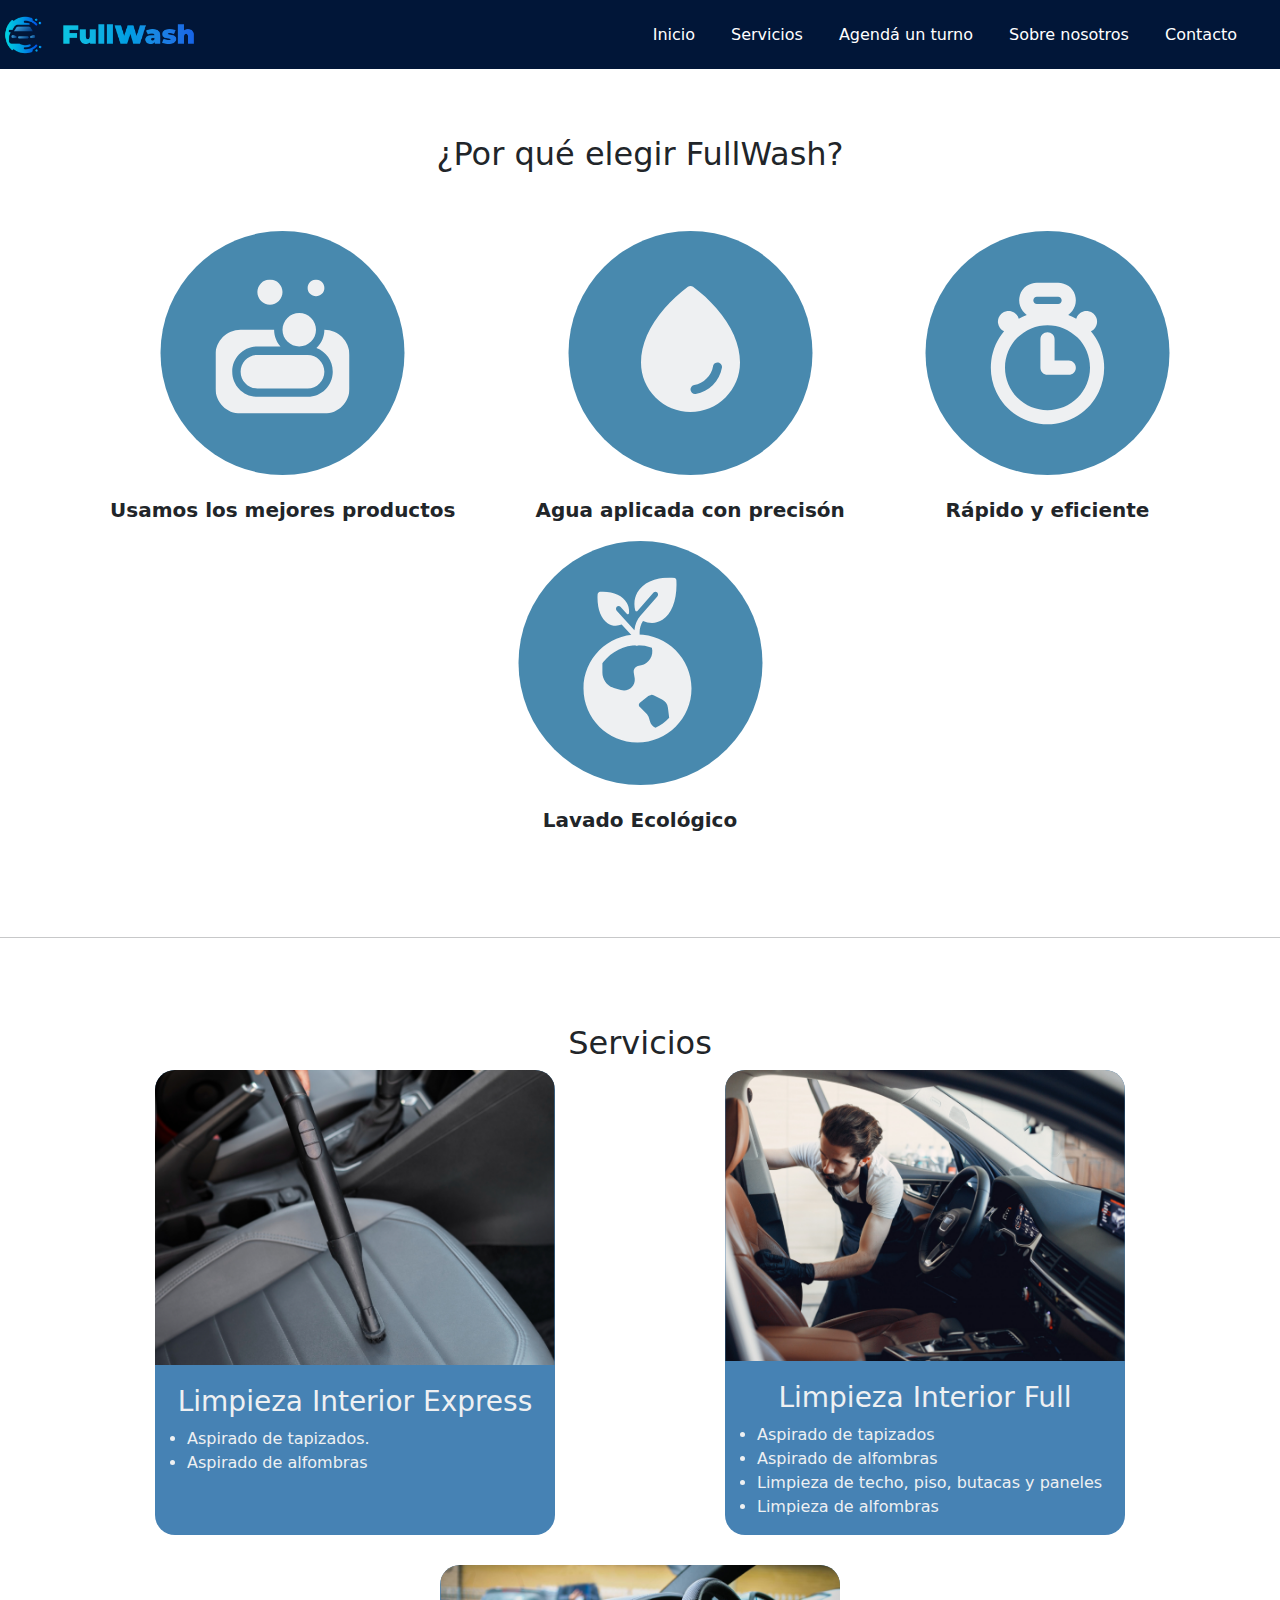
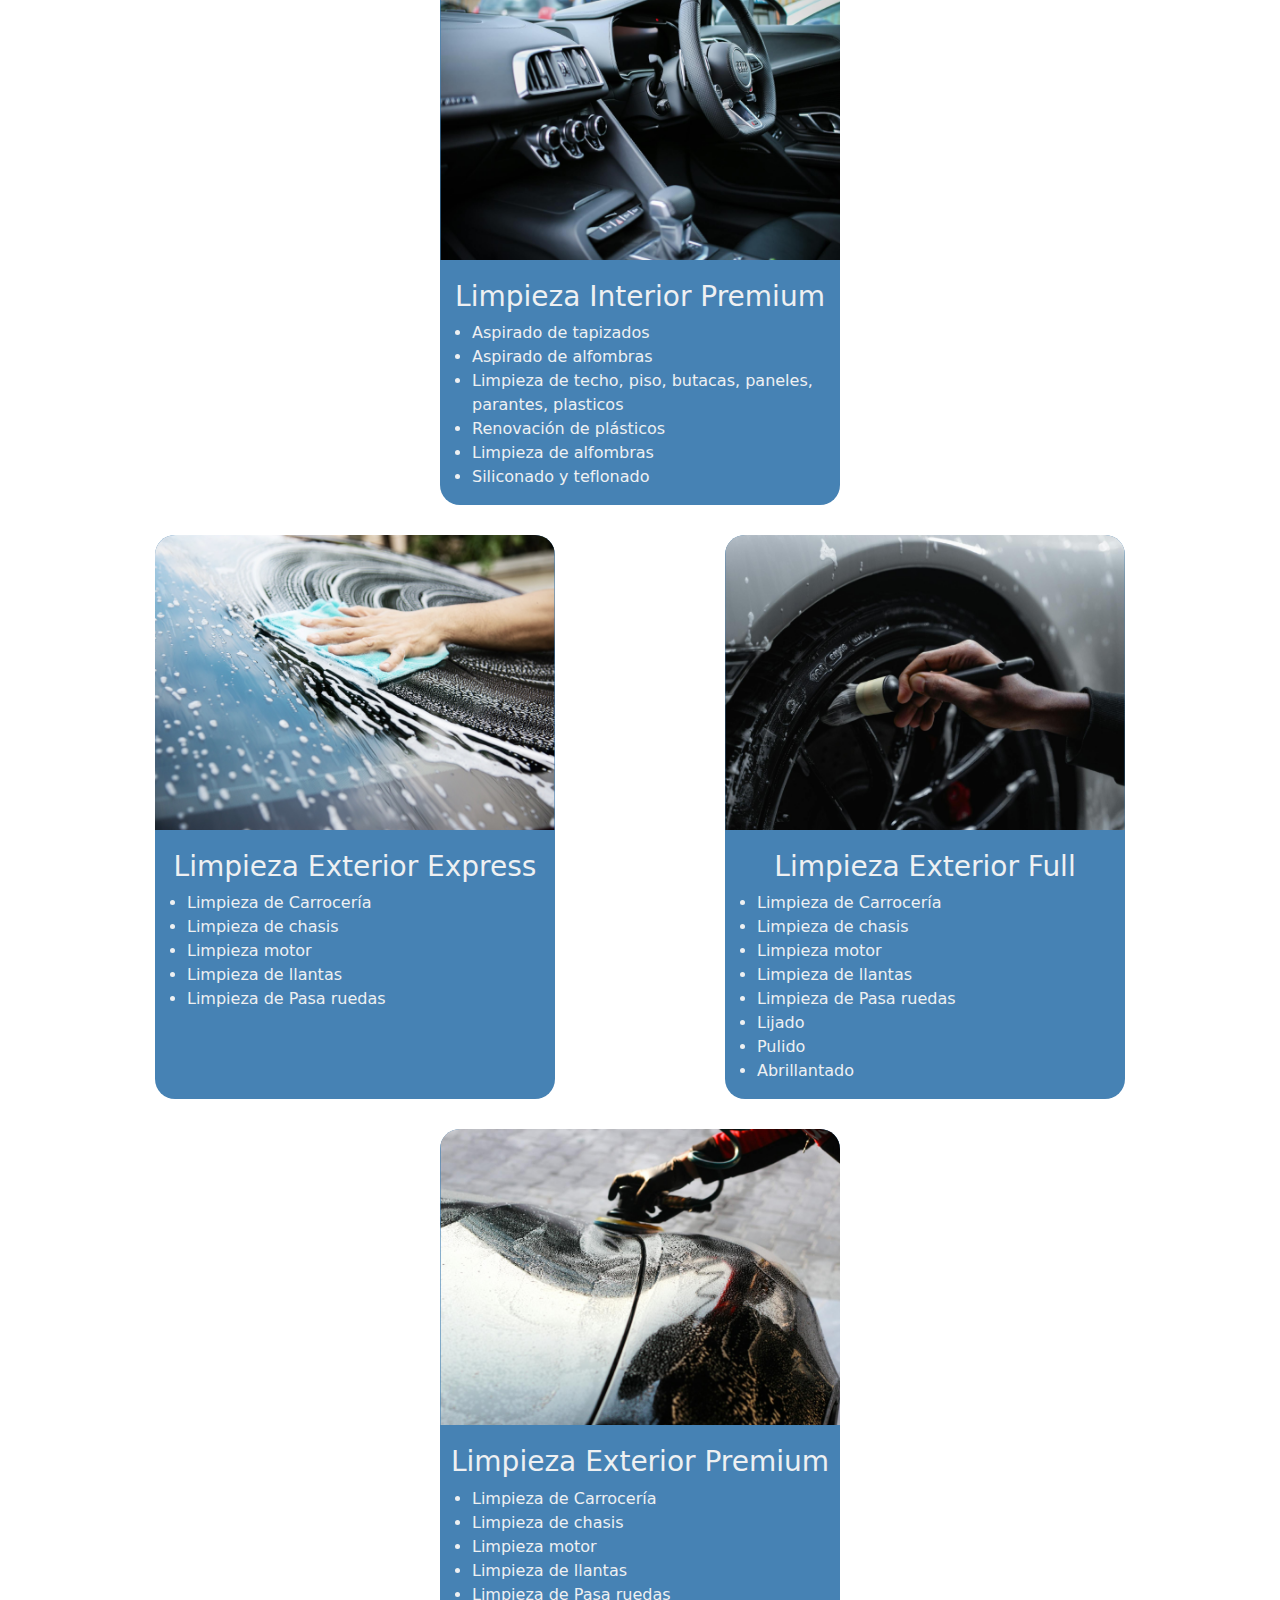
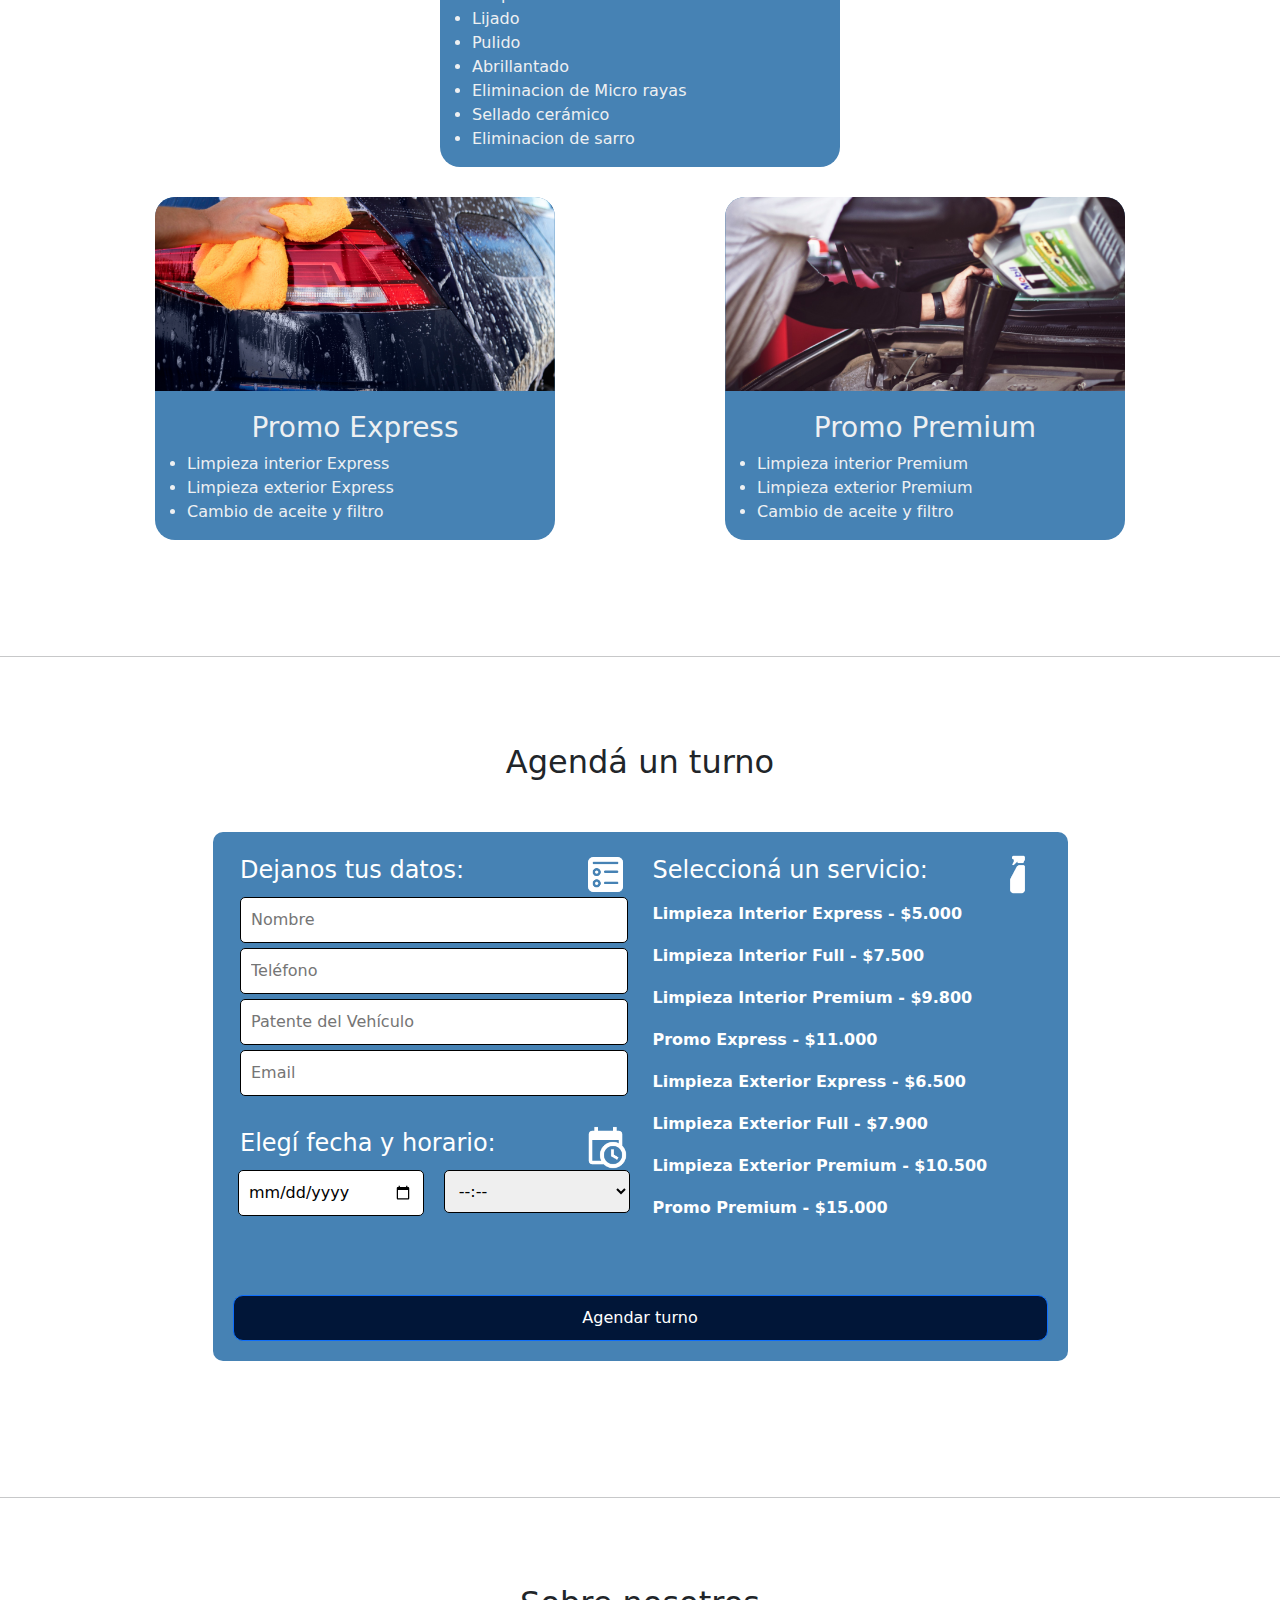
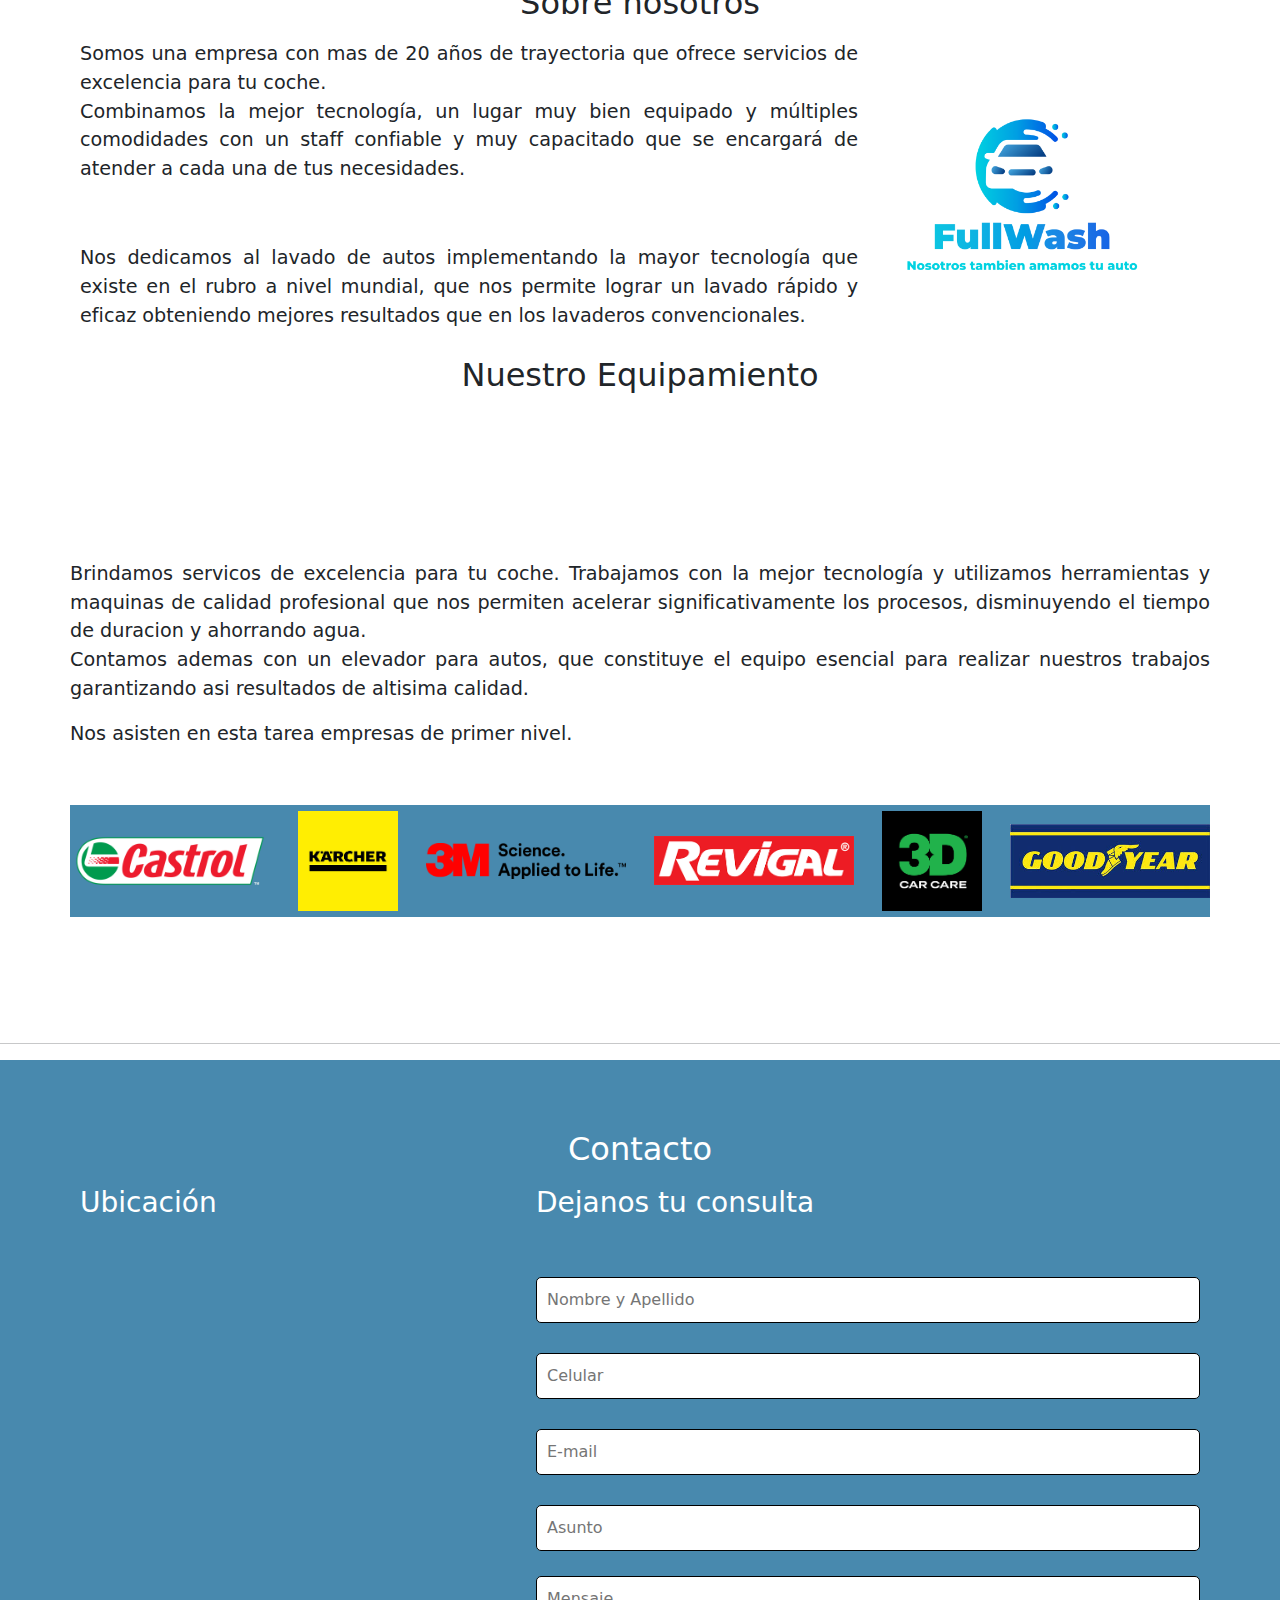
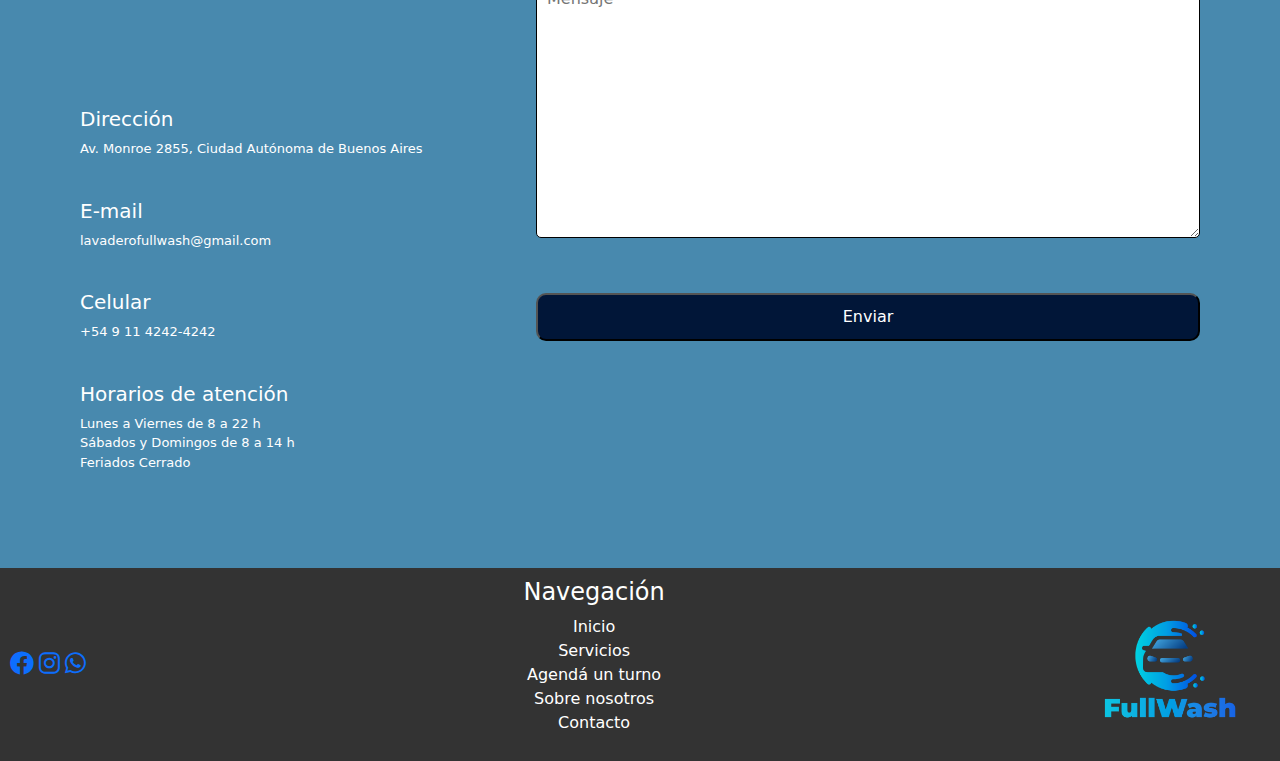
==== index.html @ c4abec9b "Agrego función para limpiar campos luego de enviar los formularios" ====
<!DOCTYPE html>
<html lang="es">

<head>
    <meta charset="UTF-8">
    <title>FullWash - Lavadero de Autos</title>
    <meta name="viewport" content="width=device-width, initial-scale=1.0">
    <link rel="shortcut icon" href="img/favicon.ico" type="image/x-icon">
    <link rel="preconnect" href="https://fonts.googleapis.com">
    <link rel="preconnect" href="https://fonts.gstatic.com" crossorigin>
    <link href="https://fonts.googleapis.com/css2?family=Inter:wght@100..900&display=swap" rel="stylesheet">
    <link rel="stylesheet" href="https://cdn.jsdelivr.net/npm/bootstrap@4.3.1/dist/css/bootstrap.min.css">
    <link rel="stylesheet" href="https://cdnjs.cloudflare.com/ajax/libs/font-awesome/6.0.0-beta3/css/all.min.css">
    <link rel="stylesheet" href="https://cdnjs.cloudflare.com/ajax/libs/animate.css/4.1.1/animate.min.css" />
    <link rel="stylesheet" href="css/styles.css">
    <link href="https://cdn.jsdelivr.net/npm/bootstrap@5.3.0-alpha1/dist/css/bootstrap.min.css" rel="stylesheet">
</head>

<body>
    <header id="header" class="header-desktop">
        <nav class="navbar navbar-expand-lg navbar-dark">

            <a class="navbar-brand  mr-auto" href="#inicio">
                <img class="header-logo" src="img/header-logo.png" alt="Header logo"></a>
            <button class="navbar-toggler" type="button" data-toggle="collapse" data-target="#navbarNav" aria-controls="navbarNav" aria-expanded="false" aria-label="Toggle navigation">
                <span class="navbar-toggler-icon"></span>
            </button>
            <div class="collapse navbar-collapse justify-content-end" id="navbarNav">
                <ul class="navbar-nav">
                    <li class="nav-item nav-link"><a href="#inicio">Inicio</a></li>
                    <li class="nav-item nav-link"><a href="#servicios">Servicios</a></li>
                    <li class="nav-item nav-link"><a href="#agenda">Agendá un turno</a></li>
                    <li class="nav-item nav-link"><a href="#sobrenosotros">Sobre nosotros</a></li>
                    <li class="nav-item nav-link"><a href="#contacto">Contacto</a></li>
                </ul>
            </div>
        </nav>
    </header>

    <main>
        <section id="inicio">
            <img class="pagina_inicio" src="img/carwash.png" alt="img">
        </section>

        <section id="porqueelegir">
            <h2>¿Por qué elegir FullWash?</h2>
            <div class="beneficios">
                <div class="item-beneficio">
                    <img src="img/jabon.svg" alt="Barra de jabón">
                    <p>Usamos los mejores productos</p>
                </div>
                <div class="item-beneficio">
                    <img src="img/gota.svg" alt="Gota de Agua">
                    <p>Agua aplicada con precisón</p>
                </div>
                <div class="item-beneficio">
                    <img src="img/cronometro.svg" alt="Cronómetro">
                    <p>Rápido y eficiente</p>
                </div>
                <div class="item-beneficio">
                    <img src="img/ecologico.svg" alt="Planeta con planta">
                    <p>Lavado Ecológico</p>
                </div>
            </div>
        </section>

        <hr>
        <section id="servicios">
            <h2>Servicios</h2>
            <div class="contenedor">
                <div class="servicio" onmouseover="mostrarCosto(this)" onmouseout="ocultarCosto(this)">
                    <img src="img/servicio1.png" alt="Aspiradora limpiando asiento de auto">
                    <h3>Limpieza Interior Express</h3>
                    <ul>
                        <li>Aspirado de tapizados.</li>
                        <li>Aspirado de alfombras</li>
                    </ul>
                    <p class="costo">$5.000</p>
                </div>
                <div class="servicio" onmouseover="mostrarCosto(this)" onmouseout="ocultarCosto(this)">
                    <img src="img/servicio2.png" alt="Hombre limpiando asiento de auto a mano">
                    <h3>Limpieza Interior Full</h3>
                    <ul>
                        <li>Aspirado de tapizados</li>
                        <li>Aspirado de alfombras</li>
                        <li>Limpieza de techo, piso, butacas y paneles</li>
                        <li>Limpieza de alfombras</li>
                    </ul>
                    <p class="costo">$7.500</p>
                </div>
                <div class="servicio" onmouseover="mostrarCosto(this)" onmouseout="ocultarCosto(this)">
                    <img src="img/servicio3.png" alt="Consola de auto limpia">
                    <h3>Limpieza Interior Premium</h3>
                    <ul>
                        <li>Aspirado de tapizados</li>
                        <li>Aspirado de alfombras</li>
                        <li>Limpieza de techo, piso, butacas, paneles, parantes, plasticos</li>
                        <li>Renovación de plásticos</li>
                        <li>Limpieza de alfombras</li>
                        <li>Siliconado y teflonado</li>
                    </ul>
                    <p class="costo">$9.800</p>
                </div>
            </div>

            <div class="contenedor">
                <div class="servicio" onmouseover="mostrarCosto(this)" onmouseout="ocultarCosto(this)">
                    <img src="img/servicio4.png" alt="Mano pasando paño con jabón sobre parabrisas de auto">
                    <h3>Limpieza Exterior Express</h3>
                    <ul>
                        <li>Limpieza de Carrocería</li>
                        <li>Limpieza de chasis</li>
                        <li>Limpieza motor</li>
                        <li>Limpieza de llantas</li>
                        <li>Limpieza de Pasa ruedas</li>
                    </ul>
                    <p class="costo">$6.500</p>
                </div>
                <div class="servicio" onmouseover="mostrarCosto(this)" onmouseout="ocultarCosto(this)">
                    <img src="img/servicio5.png" alt="Cepillo limpiando llantas">
                    <h3>Limpieza Exterior Full</h3>
                    <ul>
                        <li>Limpieza de Carrocería</li>
                        <li>Limpieza de chasis</li>
                        <li>Limpieza motor</li>
                        <li>Limpieza de llantas</li>
                        <li>Limpieza de Pasa ruedas</li>
                        <li>Lijado</li>
                        <li>Pulido</li>
                        <li>Abrillantado</li>
                    </ul>
                    <p class="costo">$7.900</p>
                </div>
                <div class="servicio" onmouseover="mostrarCosto(this)" onmouseout="ocultarCosto(this)">
                    <img src="img/servicio6.png" alt="Máquina lustrando superficie de auto">
                    <h3>Limpieza Exterior Premium</h3>
                    <ul>
                        <li>Limpieza de Carrocería</li>
                        <li>Limpieza de chasis</li>
                        <li>Limpieza motor</li>
                        <li>Limpieza de llantas</li>
                        <li>Limpieza de Pasa ruedas</li>
                        <li>Lijado</li>
                        <li>Pulido</li>
                        <li>Abrillantado</li>
                        <li>Eliminacion de Micro rayas</li>
                        <li>Sellado cerámico</li>
                        <li>Eliminacion de sarro</li>
                    </ul>
                    <p class="costo">$10.500</p>
                </div>
            </div>

            <div class="contenedor">
                <div class="servicio" onmouseover="mostrarCosto(this)" onmouseout="ocultarCosto(this)">
                    <img src="img/promo1.png" alt="Mano quitando jabón de auto con paño">
                    <h3>Promo Express</h3>
                    <ul>
                        <li>Limpieza interior Express</li>
                        <li>Limpieza exterior Express</li>
                        <li>Cambio de aceite y filtro</li>
                    </ul>
                    <p class="costo">$11.000</p>
                </div>
                <div class="servicio" onmouseover="mostrarCosto(this)" onmouseout="ocultarCosto(this)">
                    <img src="img/promo2.png" alt="Persona haciendo cambio de aceite">
                    <h3>Promo Premium</h3>
                    <ul>
                        <li>Limpieza interior Premium</li>
                        <li>Limpieza exterior Premium</li>
                        <li>Cambio de aceite y filtro</li>
                    </ul>
                    <p class="costo">$15.000</p>
                </div>
            </div>

            <script>
                function mostrarCosto(elemento) {
                    elemento.getElementsByClassName("costo")[0].style.display = "block";
                }

                function ocultarCosto(elemento) {
                    elemento.getElementsByClassName("costo")[0].style.display = "none";
                }
            </script>
        </section>
        <hr>
        <section id="agenda">
            <h2>Agendá un turno</h2>
            <div class="agenda">
                <div class="contenedorAgenda">
                    <div class="div-izquierdo">
                        <div class="agenda-subcontainer">
                            <h4 class="agenda-titulo">Dejanos tus datos:</h4>
                            <img class="agenda-imagen" src="img/personal-information.png" alt="">
                        </div>
                        <form id="formulario" action="#">
                            <div class="campo">
                                <input type="text" id="nombre" name="nombre" placeholder="Nombre" required>
                            </div>
                            <div class="error" id="error-nombre"></div>
                            <div class="campo">
                                <input type="number" id="telefono" name="telefono" placeholder="Teléfono" required></input>
                            </div>
                            <div class="error" id="error-telefono"></div>
                            <div class="campo">
                                <input type="text" id="patente" name="patente" placeholder="Patente del Vehículo" required>
                            </div>
                            <div class="error" id="error-patente"></div>
                            <div class="campo">
                                <input type="email" id="email" name="email" placeholder="Email" required>
                            </div>
                            <div class="error" id="error-email"></div>
                            <br>

                            <div class="agenda-subcontainer">
                                <h4 class="agenda.titulo">Elegí fecha y horario:</h4>
                                <img class="agenda-imagen" src="img/time-and-calendar.png" alt="">
                            </div>
                            <div class="row justify-content-around">
                                <div class="col-6">
                                    <div class="campo">
                                        <input type="date" id="fecha" required>
                                    </div>
                                </div>
                                <div class="col-6">
                                    <div class="campo">
                                        <select type="time" id="hora" required>
                                            <option selected="" disabled>--:--</option>
                                            <option value="hora">09:00</option>
                                            <option value="hora">09:30</option>
                                            <option value="hora">10:00</option>
                                            <option value="hora">10:30</option>
                                            <option value="hora">11:00</option>
                                            <option value="hora">11:30</option>
                                            <option value="hora">12:00</option>
                                            <option value="hora">12:30</option>
                                            <option value="hora">13:00</option>
                                            <option value="hora">13:30</option>
                                            <option value="hora">14:00</option>
                                            <option value="hora">14:30</option>
                                            <option value="hora">15:00</option>
                                            <option value="hora">15:30</option>
                                            <option value="hora">16:00</option>
                                            <option value="hora">16:30</option>
                                            <option value="hora">17:00</option>
                                            <option value="hora">17:30</option>
                                            <option value="hora">18:00</option>
                                            <option value="hora">18:30</option>
                                        </select>
                                    </div>
                                </div>
                                <div class="error" id="error-fecha-hora"></div>
                            </div>
                        </form>
                    </div>
                    <div class="div-derecho">
                        <div class="agenda-subcontainer">
                            <h4 class="agenda-titulo">Seleccioná un servicio:</h4>
                            <img class="agenda-imagen" src="img/services.png" alt="">
                        </div>
                        <div class="row justify-content-around">
                            <input type="radio" id="option1" name="option" value="option1">
                            <label for="option1">Limpieza Interior Express - $5.000</label>

                            <input type="radio" id="option2" name="option" value="option2">
                            <label for="option2">Limpieza Interior Full - $7.500</label>

                            <input type="radio" id="option3" name="option" value="option3">
                            <label for="option3">Limpieza Interior Premium - $9.800</label>

                            <input type="radio" id="option4" name="option" value="option4">
                            <label for="option4">Promo Express - $11.000</label>

                            <input type="radio" id="option5" name="option" value="option5">
                            <label for="option5">Limpieza Exterior Express - $6.500</label>

                            <input type="radio" id="option6" name="option" value="option6">
                            <label for="option6">Limpieza Exterior Full - $7.900</label>

                            <input type="radio" id="option7" name="option" value="option7">
                            <label for="option7">Limpieza Exterior Premium - $10.500</label>

                            <input type="radio" id="option8" name="option" value="option8">
                            <label for="option8">Promo Premium - $15.000</label>
                        </div>
                        <div class="error" id="error-servicioElegido"></div>
                    </div>
                    <div class="div-abajo">
                        <div class="d-grid gap-2">
                            <br>
                            <button class="btn btn-primary" id="btn-agendar" type="button" onclick="agendarTurno()">Agendar turno</button>
                        </div>
                    </div>
                </div>
            </div>
        </section>

        <hr>
        <section id="sobrenosotros">
            <h2>Sobre nosotros</h2>
            <div id="nosotros">
                <div id="nosotros1">
                    <P> Somos una empresa con mas de 20 años de trayectoria que ofrece servicios de excelencia para tu
                        coche. <br> Combinamos la mejor tecnología, un lugar muy bien equipado y múltiples comodidades
                        con un staff confiable y muy capacitado que se encargará de atender a cada una de tus
                        necesidades.</p>
                    <br>
                    <p> Nos dedicamos al lavado de autos implementando la mayor tecnología que existe en el rubro a
                        nivel mundial, que nos permite lograr un lavado rápido y eficaz obteniendo mejores resultados
                        que en los lavaderos convencionales. </P>
                </div>
                <div id="nosotros2">
                    <img src="img/logo.png" alt="Logo FullWash">
                </div>

            </div>

            <h2>Nuestro Equipamiento</h2>
            <div id="video">
                <video id="videovivo" src="img/Video Comprimido.mp4" autoplay loop muted>Your
                    browser does not support the video tag </video>
            </div>
            <div id="equipo">
                <P> Brindamos servicos de excelencia para tu coche. Trabajamos con la mejor tecnología y utilizamos
                    herramientas y maquinas de calidad profesional que nos permiten acelerar significativamente los
                    procesos, disminuyendo el tiempo de duracion y ahorrando agua. <br> Contamos ademas con un elevador
                    para autos, que constituye el equipo esencial para realizar nuestros trabajos garantizando asi
                    resultados de altisima calidad. </p>
                <p> Nos asisten en esta tarea empresas de primer nivel. </P>

                <div id="empresas-amigas">
                    <img src="img/CASTROL.png" alt="Castrol Logo" width="200px"
                        class="animate__animated animate__swing">
                    <img src="img/KARCHER.png" alt="Karcher Logo" width="100px"
                        class="animate__animated animate__swing">
                    <img src="img/3M.png" alt="3M Logo" width="200px" class="animate__animated animate__swing">
                    <img src="img/REVIGAL.png" alt="Revigal Logo" width="200px"
                        class="animate__animated animate__swing">
                    <img src="img/3D.png" alt="3D Logo" width="100px" class="animate__animated animate__swing">
                    <img src="img/GOODYEAR.jpg" alt="GoodYear Logo" width="200px"
                        class="animate__animated animate__swing">
                </div>
            </div>
        </section>

        <hr>
        <section id="contacto">
            <h2 id="contacto">Contacto</h2>
            <div class="containercontacto">
                <div class="left-box">
                    <h3>Ubicación</h3>
                    <div class="map-container">
                        <iframe id="mapa"
                            src="https://www.google.com/maps/embed?pb=!1m18!1m12!1m3!1d3285.7211909778316!2d-58.4640647!3d-34.560614!2m3!1f0!2f0!3f0!3m2!1i1024!2i768!4f13.1!3m3!1m2!1s0x95bcb68011dcc901%3A0xd0c70cb115ac6c6c!2sAv.%20Monroe%202855%2C%20C1428BLU%20Cdad.%20Aut%C3%B3noma%20de%20Buenos%20Aires!5e0!3m2!1ses!2sar!4v1714278013729!5m2!1ses!2sar"
                            width="600" height="450" style="border:20px;" allowfullscreen="" loading="lazy"
                            referrerpolicy="no-referrer-when-downgrade">
                        </iframe>
        
                        <h5>Dirección</h5>
                        <p>Av. Monroe 2855, Ciudad Autónoma de Buenos Aires</p>
                        <br>
                        <h5>E-mail</h5>
                        <p>lavaderofullwash@gmail.com</p>
                        <br>
                        <h5>Celular</h5>
                        <p>+54 9 11 4242-4242</p>
                        <br>
                        <h5>Horarios de atención</h5>
                        <p>Lunes a Viernes de 8 a 22 h <br> Sábados y Domingos de 8 a 14 h <br>Feriados Cerrado</p>
        
                    </div>
                </div>
        
                <div class="right-box">
                    <h3>Dejanos tu consulta</h3>
                    <br>
                    <form action="#" class="formcontacto" id="formcontacto" method="get" novalidate>
                        <div class="formcontrol">
                            <label for="nombreyapellido"></label>
                            <input type="text" name="nombreyapellido" id="nombreyapellido" required placeholder="Nombre y Apellido" size="65">
                        </div>
                        <div class="error" id="error-nombreyapellido"></div>

                        <div class="formcontrol">
                            <label for="celular"></label>
                            <input type="text" name="celular" id="celular" required placeholder="Celular" size="65">
                        </div>
                        <div class="error" id="error-celular"></div>

                        <div class="formcontrol">
                            <label for="email"></label>
                            <input type="email" name="email" id="mail" required placeholder="E-mail" size="65">
                        </div>
                        <div class="error" id="error-mail"></div>

                        <div class="formcontrol">
                            <label for="asunto"></label>
                            <input type="text" name="asunto" id="asunto" required placeholder="Asunto" size="65">
                        </div>
                        <!--
                                <div class="error" id="error-asunto"></div>
                                -->
                                <div class="formcontrol">
                                    <label for="mensaje"></label>
                                    <textarea name="mensaje" id="mensaje" required placeholder="Mensaje" cols="68"
                                        rows="10"></textarea>
                                </div>
                                
                        <br><br>
                        <button id="btn-consultar" type="button" onclick="consultar()">Enviar</button>
                    </form>
                </div>
            </div>
        </section>

        <footer>
            <span>
                <div>
                    <a href="https://www.facebook.com/" target="_blank"><i class="fa-brands fa-facebook fa-xl"></i></a>
                    <a href="https://www.instagram.com/" target="_blank"><i class="fa-brands fa-instagram fa-xl"></i></a>
                    <a href="https://api.whatsapp.com/send?phone=541123932492" target="_blank"><i class="fa-brands fa-whatsapp fa-xl"></i></a>
                </div>
            </span>

            <span>
                <ul>
                    <h4>Navegación</h4>
                    <li class="nav-item nav-link"><a href="#inicio">Inicio</a></li>
                    <li class="nav-item nav-link"><a href="#servicios">Servicios</a></li>
                    <li class="nav-item nav-link"><a href="#agenda">Agendá un turno</a></li>
                    <li class="nav-item nav-link"><a href="#sobrenosotros">Sobre nosotros</a></li>
                    <li class="nav-item nav-link"><a href="#contacto">Contacto</a></li>
                </ul>
            </span>
            <span>
                <img src="img/footer-logo.png" alt="Footer logo">
            </span>

        </footer>
        <script src="https://code.jquery.com/jquery-3.5.1.slim.min.js"></script>
        <script src="https://cdn.jsdelivr.net/npm/@popperjs/core@2.5.4/dist/umd/popper.min.js"></script>
        <script src="https://stackpath.bootstrapcdn.com/bootstrap/4.5.2/js/bootstrap.min.js"></script>
    </main>
</body>
    <script src="js/agendaValidations.js"></script>
    <script src="https://cdn.jsdelivr.net/npm/sweetalert2@10"></script>
    <script src="js/contactoValidations.js"></script>
    <script src="https://cdn.jsdelivr.net/npm/sweetalert2@10"></script>
</html>
---- css/styles.css ----
@import url('https://fonts.googleapis.com/css2?family=Inter:wght@100..900&display=swap');

body {
    font-family: "Inter";
    margin: 0;
    padding: 0;
}

main {
    padding-top: 40px;
}

section {
    padding: 70px;
}

.pagina_inicio {
    width: 100%;
}

#inicio {
    padding: 0;
}

h2 {
    text-align: center;
    color: #333;
    font-size: 40px;
    font-weight: bolder;
    margin: 30px;
}


/* Header y nav-bar */
#header {
    background-color: #011638;
    padding-right: 15px;
    position: fixed;
    width: 100%;
    top: 0;
    left: 0;
    z-index: 1000;
}

.header-logo {
    width: 200px;
    float: left;
}

nav {
    display: flex;
    flex-direction: row;
    align-items: center;
    text-align: right;
    justify-content: space-between;
}

nav ul {
    list-style-type: none;
    margin: 0;
    padding: 0;
}

nav ul li {
    display: inline;
    margin-right: 20px;
}

nav ul li a,
span ul li a {
    color: #fff;
    text-decoration: none;
}

nav ul li a:hover,
span ul li a:hover {
    color: #4682b4;
    text-decoration: none;
}

nav-item nav-link {
    line-height: 0.5;
}

/* Footer */
footer {
    background-color: #333;
    color: #fff;
    padding: 10px;
    position: relative;
    display: flex;
    text-align: center;
    justify-content: space-between;
    align-items: center;
}

footer span {
    /* display: flex;  */
    align-items: center;
    display: inline-block;
}

footer img {
    width: 200px;
    height: auto;
}

/* Inicio */
#porqueelegir {
    display: flex;
    flex-direction: column;
}

.beneficios {
    display: flex;
    justify-content: space-around;
    flex-wrap: wrap;
    margin-top: 50px;
}

.item-beneficio {
    text-align: center;
    font-size: 20px;
    font-weight: 600;
}

.item-beneficio p {
    margin-top: 20px;
}

/* Servicios */
.contenedor {
    display: flex;
    justify-content: space-around;
    flex-wrap: wrap;
}

.servicio {
    position: relative;
    width: 400px;
    margin-bottom: 30px;
    background-color: #4682b4;
    border-radius: 20px;
    text-align: center;
}

.servicio img {
    width: 100%;
    border-top-left-radius: 20px;
    border-top-right-radius: 20px;
}

.servicio h3 {
    color: #EEF0F2;
    margin-top: 20px;
}

.servicio ul,
.serviciopromo ul {
    text-align: left;
    color: #EEF0F2;
}

.servicio:hover,
.serviciopromo:hover {
    background-color: #5f9ea0;
}

.costo {
    display: none;
    position: absolute;
    /*Si ponemos relative se alarga el div*/
    bottom: 5px;
    left: 50%;
    transform: translateX(-50%);
    background-color: #4682b4;
    color: #EEF0F2;
    padding: 1px 15px;
    border-radius: 5px;
}

/*--------------------------------------------------------------*/
/* Sobre Nosotros */
/* Estilos de títulos del section */

#sobrenosotros h1 {
    text-align: center;
    margin: 30px;
    font-size: 40 px;
    font-weight: bolder;
}

#sobrenosotros p {
    font-size: larger;
    text-align: justify;
}

#nosotros {
    display: inline-flex;
    flex-direction: row;
    justify-content: space-around;

}

#nosotros1 {
    width: 70%;
    text-align: justify;

}

#nosotros1 p {
    width: 100%;
    padding: 10px;
}


#nosotros2 {
    width: 30%;
    align-content: center;
}

#nosotros2 img {
    width: 90%;
    padding: 20px;

}

#video {
    text-align: center;

}

#videovivo {
    border-radius: 20px;
    width: 50%;
}

#empresas-amigas {
    margin: 40px 0px;
    display: inline-flex;
    justify-content: space-between;
    background-color: #4889AE;
    align-items: center;
    width: 100%;
    flex-wrap: wrap;
}

#empresas-amigas img:hover {
    animation: animate__swing;
    cursor: grabbing;

}
/* CONTACTO*/
/*Fondo de pagina contacto */
#contacto {
    background-color: #4889ae;
    color: #fff;
}

/*titulo de pagina */
#contacto h1 {
    text-align: center;
    width: 100%;
    padding: 10px;
    color: #fff;
    font-weight: bolder;
}

/*Contenedor del mapa */
.map-container {
    width: 100%;
    text-align: left;
    align-content: left;
    margin-top: 30px;
}

.map-container h3 {
    margin-top: 40px;
}

/*Contenido de data debajo del mapa */
.map-container p {
    font-size: small;
    width: 100%;
    color: white;
    text-align: left;
    align-content: left;
}

#mapa {
    border-radius: 20px;
    width: 100%;
    padding: 10px;
    text-align: left;
    align-content: left;
}

#form-consulta {
    width: 100%;
    border-radius: 20px;
    color: black;
    text-align: left;
    align-content: left;
}

/*Caja contenedora de las 2 cajitas de mapa + formulario de contacto */
.containercontacto {
    display: inline-flex;
    width: 100%;
    justify-content: space-between;
    flex-direction: row;
    color: white;
    text-align: left;
    align-content: left;
}

/*Caja contenedora de mapa y demas datos */
.left-box {
    text-align: left;
    width: 40%;
    padding: 10px;
    color: white;
    align-content: left;
    display: inline-block;
}

/*Caja contenedora de formulario de contacto */
.right-box {
    color: white;
    width: 60%;
    padding: 10px;
    border-radius: 20px;
    text-align: left;
    align-content: left;
}

/*Boton de enviar */
.right-box button,
.agenda button {
    width: 100%;
    border-radius: 10px;
    background-color: #011638;
    color: #fff;
    align-content: center;
    padding: 10px;
}

/*Animacion del boton enviar */
.right-box button:hover,
.agenda button:hover {
    background-color: #085582;
    animation: 0.5s infinite Enviar;
    border-radius: 20px;
    align-content: center;
}

@keyframes Enviar {
    0% {
        transform: scalex(1.0);
    }

    50% {
        transform: scalex(1.15);
    }

    100% {
        transform: scalex(1.0);
    }
}

/* Agenda */
.agenda {
    width: 75%;
    margin: 50px auto;
    background-color: #4682b4;
    border-radius: 10px;
    color: white;
    display: flex;
    flex-wrap: wrap;
    justify-content: space-between;
}

.agenda-subcontainer {
    display: flex;
    justify-content: space-between;
    align-items: center;
}

.agenda-titulo {
    margin-right: 10px;
    text-align: center;
}

.agenda-imagen {
    max-width: 100px;
    height: auto;
    width: 45px;
    margin-left: auto;
}

#agenda h1 {
    text-align: center;
    width: 100%;
    /* padding: 10px; */
    font-weight: bolder;
    /* margin: 30px; */
    font-size: 40 px;
}

#agenda h4 {
    text-align: center;
}

.contenedorAgenda {
    display: flex;
    flex-wrap: wrap;
    justify-content: center;
    gap: 5px;
}

.div-izquierdo,
.div-derecho {
    width: calc(50% - 10px);
    padding: 10px;
    box-sizing: border-box;
}

.div-abajo {
    width: 100%;
}

.contenedorAgenda,
.div-izquierdo,
.div-derecho,
.div-abajo {
    padding: 10px;
    box-sizing: border-box;
}

.error {
    color: #FFFFFF;
    margin-bottom: 5px;
    font-size: small;
    font-weight: 200;
}

.row {
    display: flex;
    flex-wrap: wrap;
}

.row .col-6 {
    width: calc(50% - 10px);
    padding: 0 5px;
    box-sizing: border-box;
}
/* Inputs de servicios de la section agenda un turno */
input[type="radio"] {
    display: none;
}

label {
    display: block;
    cursor:pointer;
    color: #fff;
    padding: 5px;
    font-size: medium;
}

input[type="radio"]:checked + label,
input[type="radio"]:hover + label {
    color: white;
    background-color: #5f9ea0;
    border-radius: 5px;
}

/*Formularios*/
.formulario {
    width: 50%;
    margin: 50px auto;
    padding: 20px;
    background-color: #4682b4;
    border-radius: 10px;
}

.input-group {
    margin-bottom: 20px;
    display: flex;
    align-items: center;
}

.input-group label {
    flex: 1;
    text-align: left;
}

.input-wrapper {
    flex: 1;
    display: flex;
    justify-content: center;
}

.input-wrapper select {
    width: 100%;
}

label {
    display: block;
    font-weight: bold;
}

input[type="text"],
input[type="number"],
input[type="email"],
input[type="date"],
textarea,
select {
    width: 100%;
    padding: 10px;
    border: 1px solid;
    border-radius: 5px;
}

/* Media queries */
@media screen and (min-width: 991px) and (max-width: 100%) {
    /* Aquí van los estilos específicos para PC de escritorio */
    .header-mobile {
        display: none;
    }
}

@media screen and (min-width: 768px) and (max-width: 991px) {
    /* Aquí van los estilos específicos para tablets */
    .header-mobile {
        display: none;
    }

    .header-logo {
        float: left;
        min-width: 35%;
        height: 100%;
    }

    /* Títulos de secciones en h2 */
    h2 {
        font-size: 30px !important;
        font-weight: bolder;
    }

    .beneficios {
        row-gap: 1em;
    }

    .item-beneficio {
        text-align: center;
        font-size: 20px;
        font-weight: 600;
        width: 310px;
    }

    .item-beneficio img {
        width: 150px;
    }

    #nosotros {
        flex-direction:column;
    }

    #nosotros1 {
        width: 100%;
    }

    #nosotros2 {
        width: 100%;  
        text-align: center; 
        margin-bottom: 15px;    
    }

    #nosotros2 img{
        width: 30%
    }

    /* Agenda */
    .contenedorAgenda {
        flex-direction: column;
        align-items: center;
    }

    .div-izquierdo,
    .div-derecho {
        width: 100%;
    }
}

@media screen and (max-width: 768px) {
    /* Aquí van los estilos específicos para dispositivos móviles */

    .header-logo {
        max-width: 50%;
        float: left;
    }

    /* Títulos de secciones en h2 */
    h2 {
        font-size: 30px !important;
        font-weight: bolder;
    }

    /* Beneficios */
    .beneficios {
        row-gap: 1em;
    }

    .item-beneficio {
        text-align: center;
        font-size: 20px;
        font-weight: 600;
        width: 310px;
    }

    .item-beneficio img {
        width: 150px;
    }

    #nosotros {
        flex-direction:column;
    }

    #nosotros1 {
        width: 100%;
    }

    #nosotros2 {
        width: 100%;  
        text-align: center; 
        margin-bottom: 15px;    
    }

    #nosotros2 img{
        width: 70%
    }

    #videovivo {
        width: 100%;
    }

    #empresas-amigas {
        flex-direction: column;
        align-items: center;
        justify-content: space-between;
        margin-bottom: 20%;
    }

    #empresas-amigas img {
        padding: 10px;
    }

    /* Agenda */
    .agenda {
        width: 100%;
        }
        
    .contenedorAgenda {
        flex-direction: column;
        align-items: center;
    }

    .div-izquierdo,
    .div-derecho {
        width: 100%;
    }

    label {
        cursor:none;
        font-size: small;
    }

    .containercontacto {
        flex-direction:column-reverse;
        align-items: center;
        justify-content: center;       
    }

    .left-box {
        text-align: center;
        width: 100%;
        align-content: center;
    }

    .right-box {
        text-align: center;
        width: 100%;
        align-content: center;
    }
}
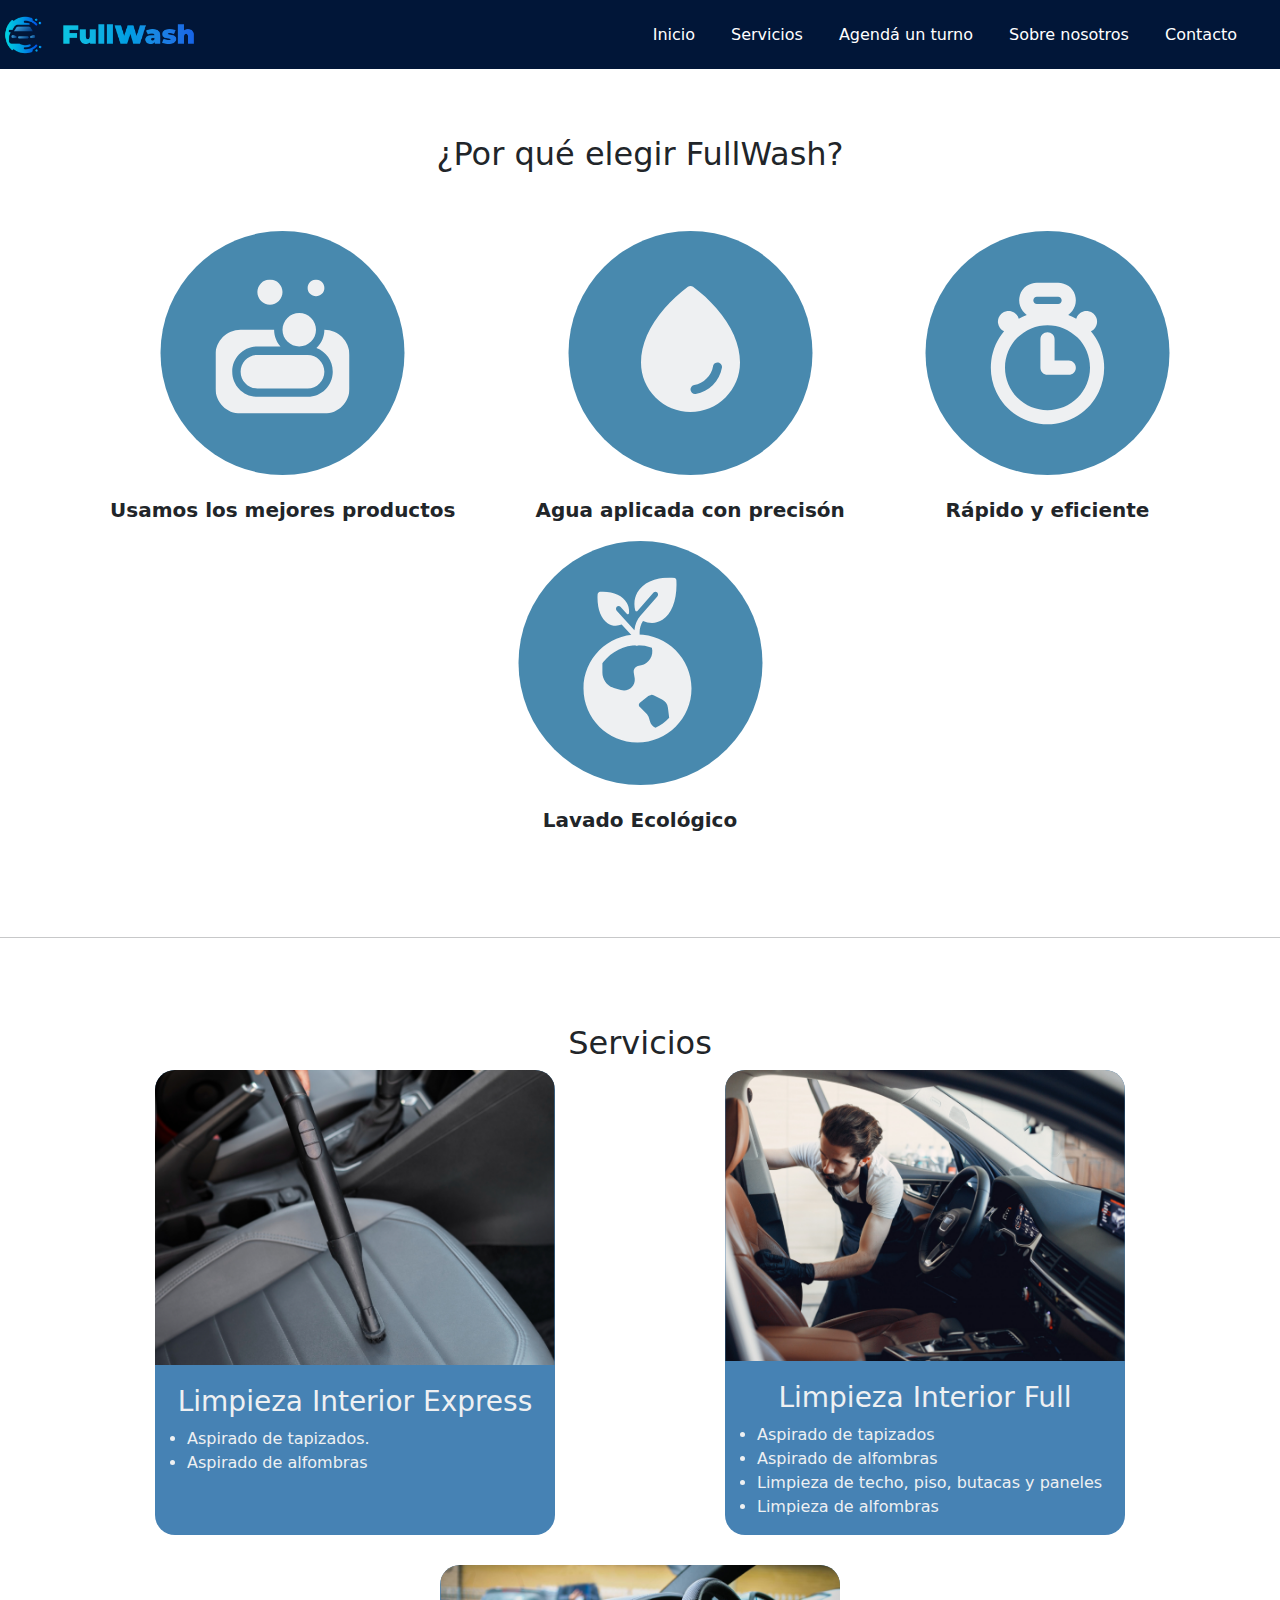
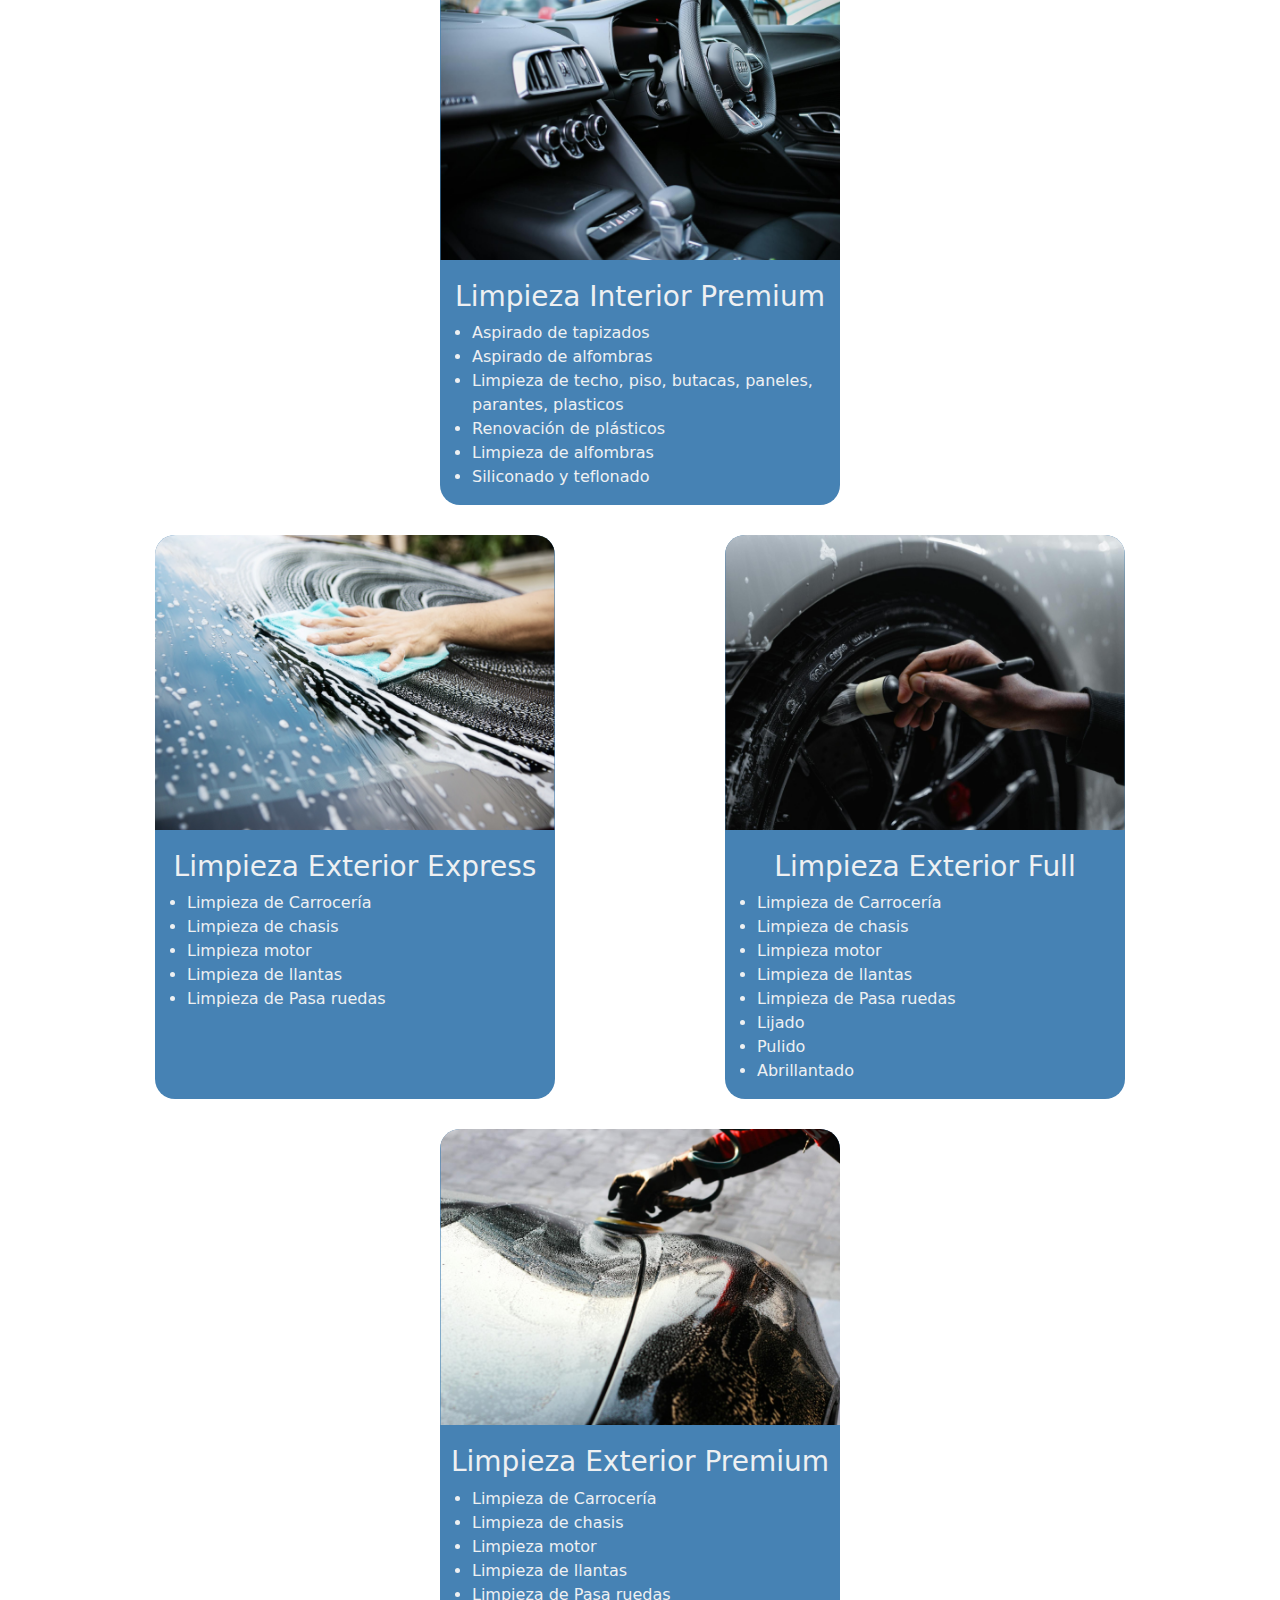
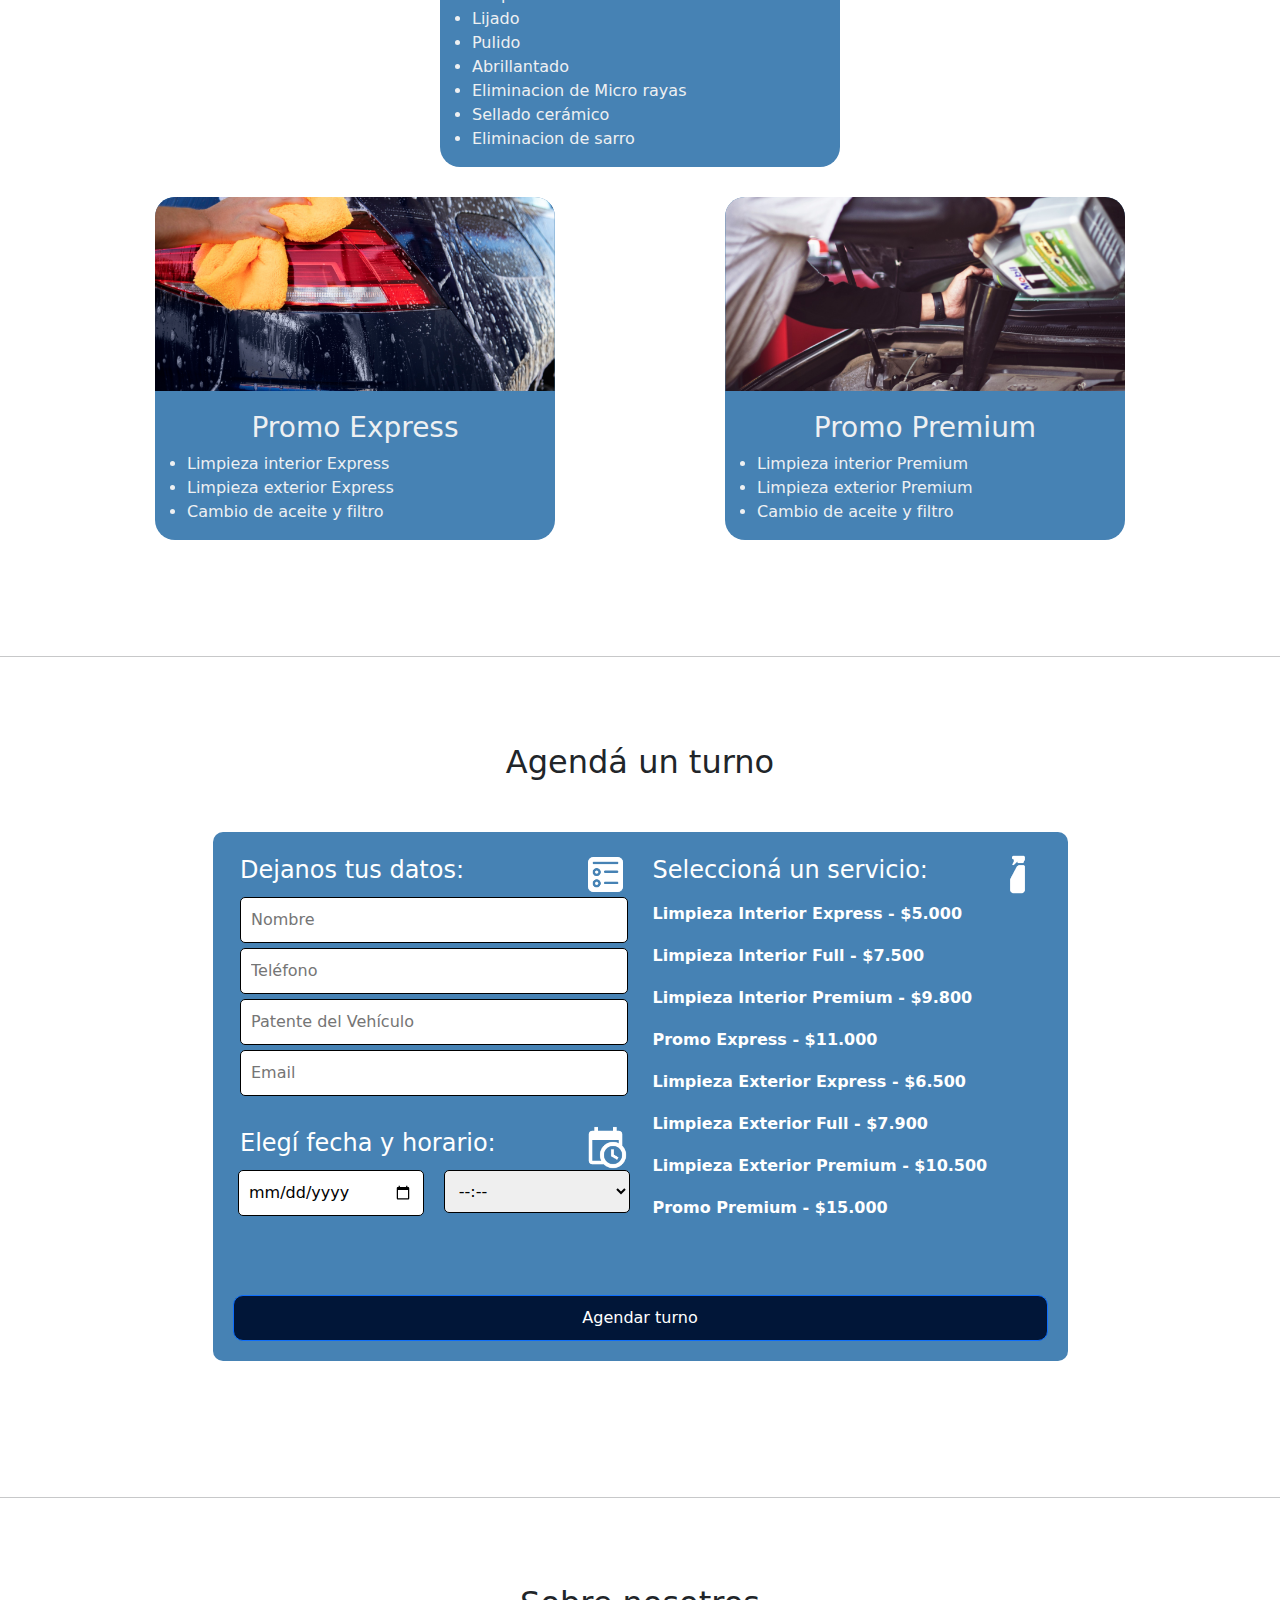
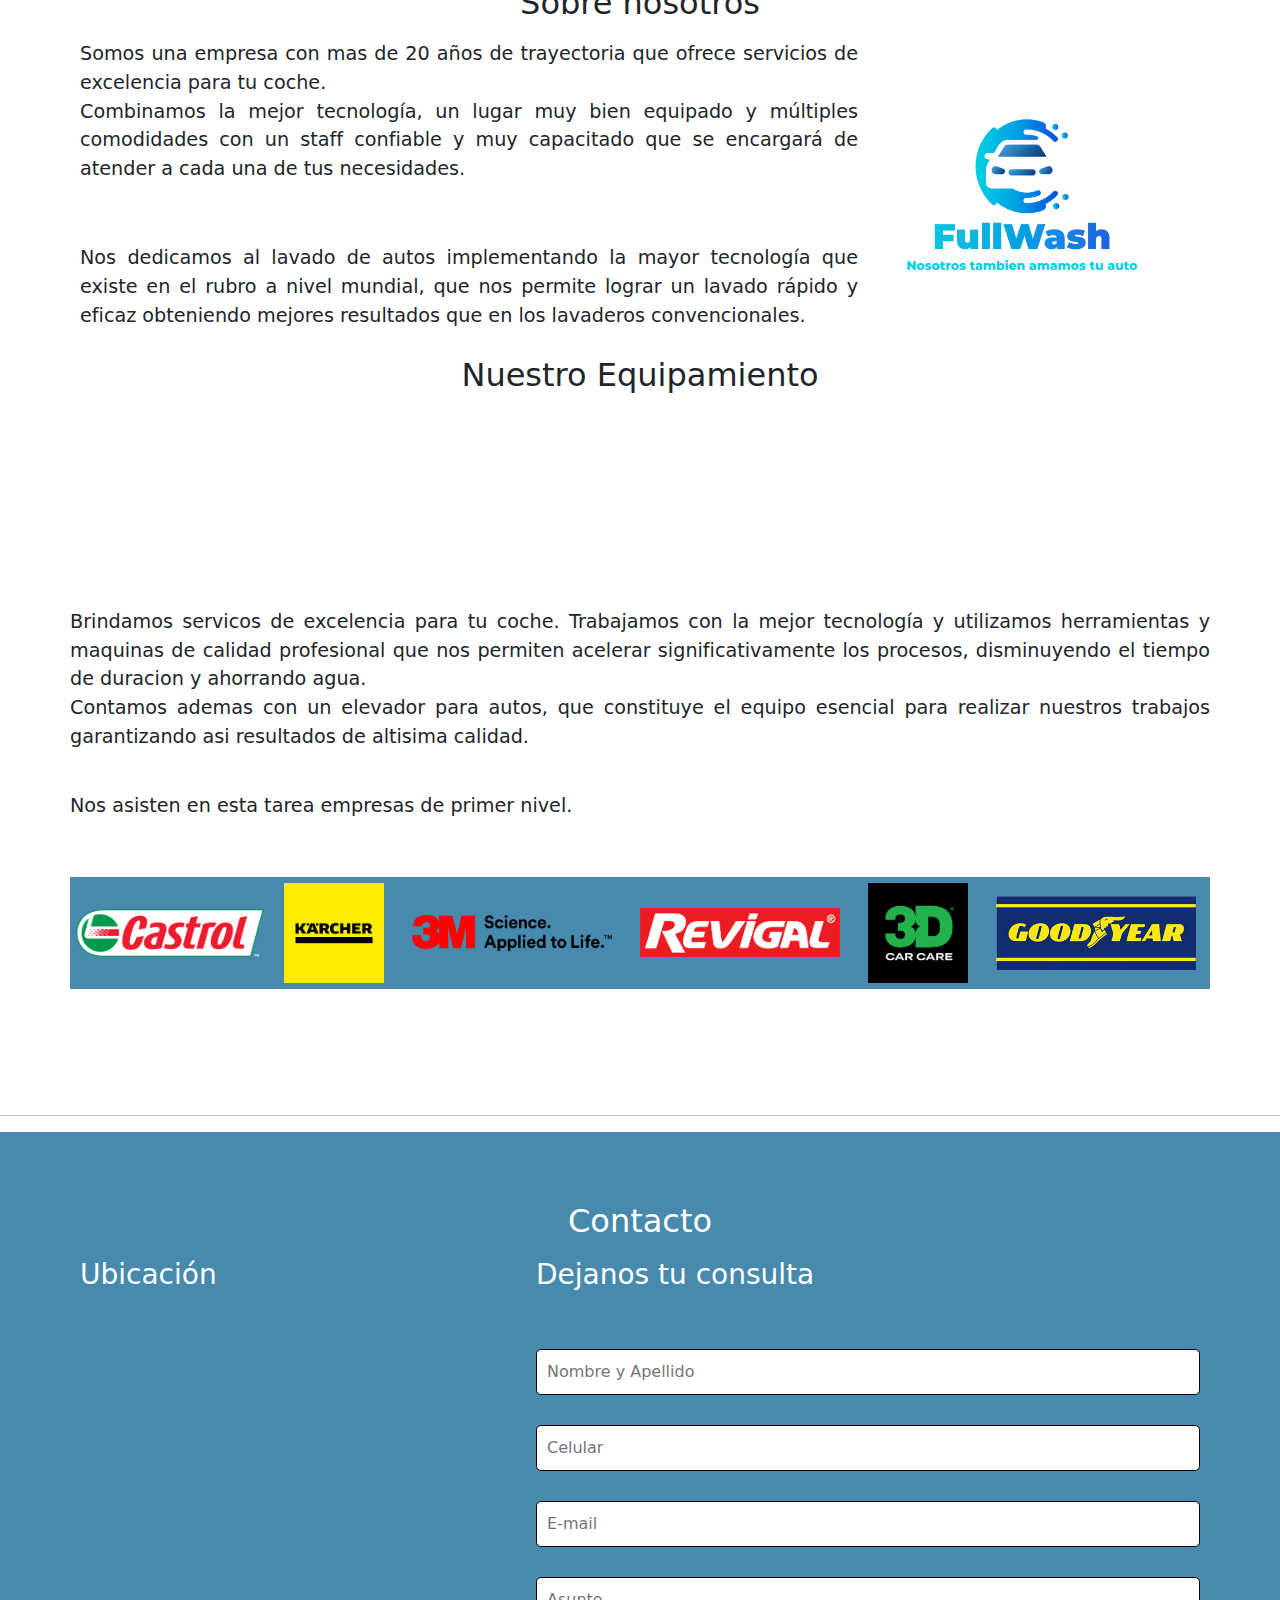
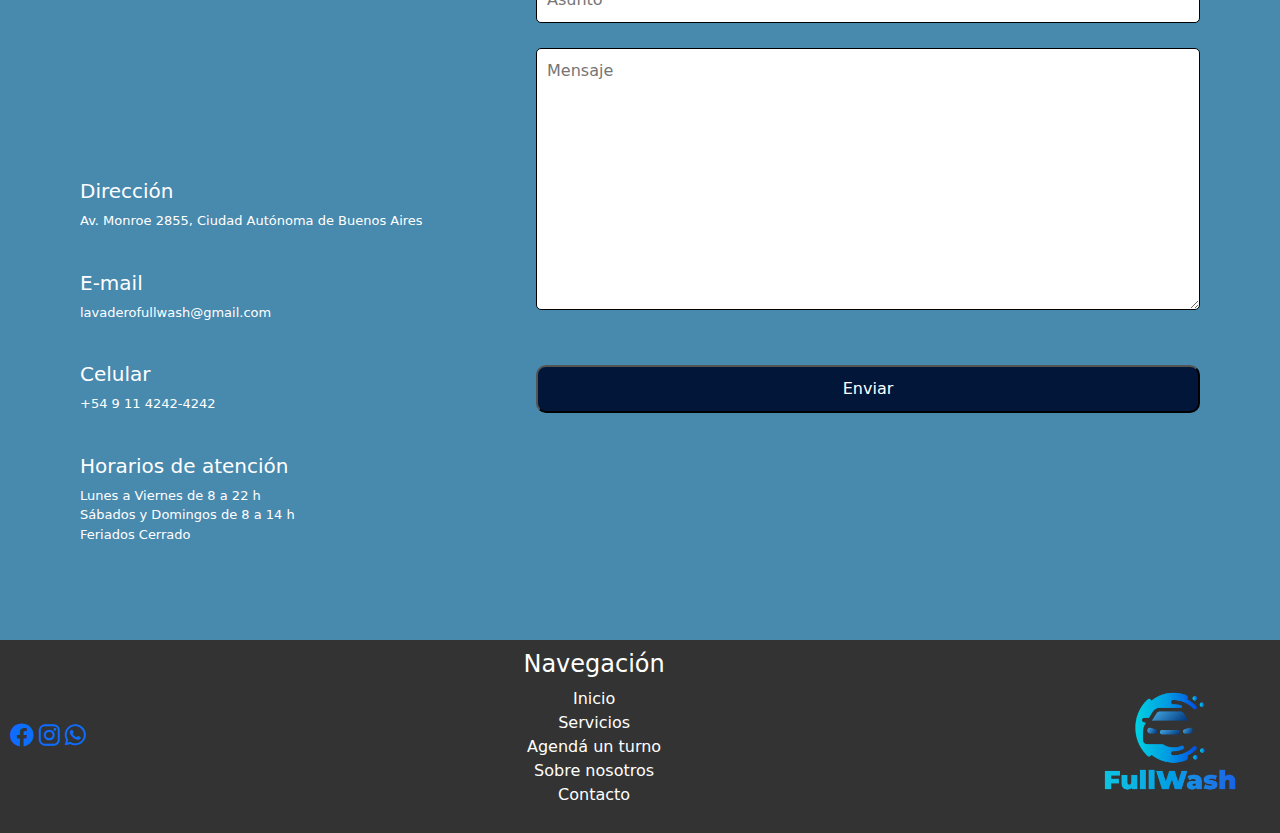
==== commit 34cb2584: "Merge branch 'develop' of https://github.com/giovinazzod/LavaderoFullWash into develop" ====
--- a/index.html
+++ b/index.html
@@ -316,30 +316,30 @@
 
             </div>
 
-            <h2>Nuestro Equipamiento</h2>
+            <h2>Nuestro Equipamiento</h2> <br>
             <div id="video">
                 <video id="videovivo" src="img/Video Comprimido.mp4" autoplay loop muted>Your
                     browser does not support the video tag </video>
-            </div>
+            </div> <br>
             <div id="equipo">
                 <P> Brindamos servicos de excelencia para tu coche. Trabajamos con la mejor tecnología y utilizamos
                     herramientas y maquinas de calidad profesional que nos permiten acelerar significativamente los
                     procesos, disminuyendo el tiempo de duracion y ahorrando agua. <br> Contamos ademas con un elevador
                     para autos, que constituye el equipo esencial para realizar nuestros trabajos garantizando asi
-                    resultados de altisima calidad. </p>
+                    resultados de altisima calidad. </p> <br>
                 <p> Nos asisten en esta tarea empresas de primer nivel. </P>
 
                 <div id="empresas-amigas">
                     <img src="img/CASTROL.png" alt="Castrol Logo" width="200px"
                         class="animate__animated animate__swing">
                     <img src="img/KARCHER.png" alt="Karcher Logo" width="100px"
-                        class="animate__animated animate__swing">
-                    <img src="img/3M.png" alt="3M Logo" width="200px" class="animate__animated animate__swing">
+                        class="animate__animated animate__swing"> <br>
+                    <img src="img/3M.png" alt="3M Logo" width="200px" class="animate__animated animate__swing"> <br>
                     <img src="img/REVIGAL.png" alt="Revigal Logo" width="200px"
-                        class="animate__animated animate__swing">
-                    <img src="img/3D.png" alt="3D Logo" width="100px" class="animate__animated animate__swing">
+                        class="animate__animated animate__swing"> <br>
+                    <img src="img/3D.png" alt="3D Logo" width="100px" class="animate__animated animate__swing"> <br>
                     <img src="img/GOODYEAR.jpg" alt="GoodYear Logo" width="200px"
-                        class="animate__animated animate__swing">
+                        class="animate__animated animate__swing"> <br>
                 </div>
             </div>
         </section>
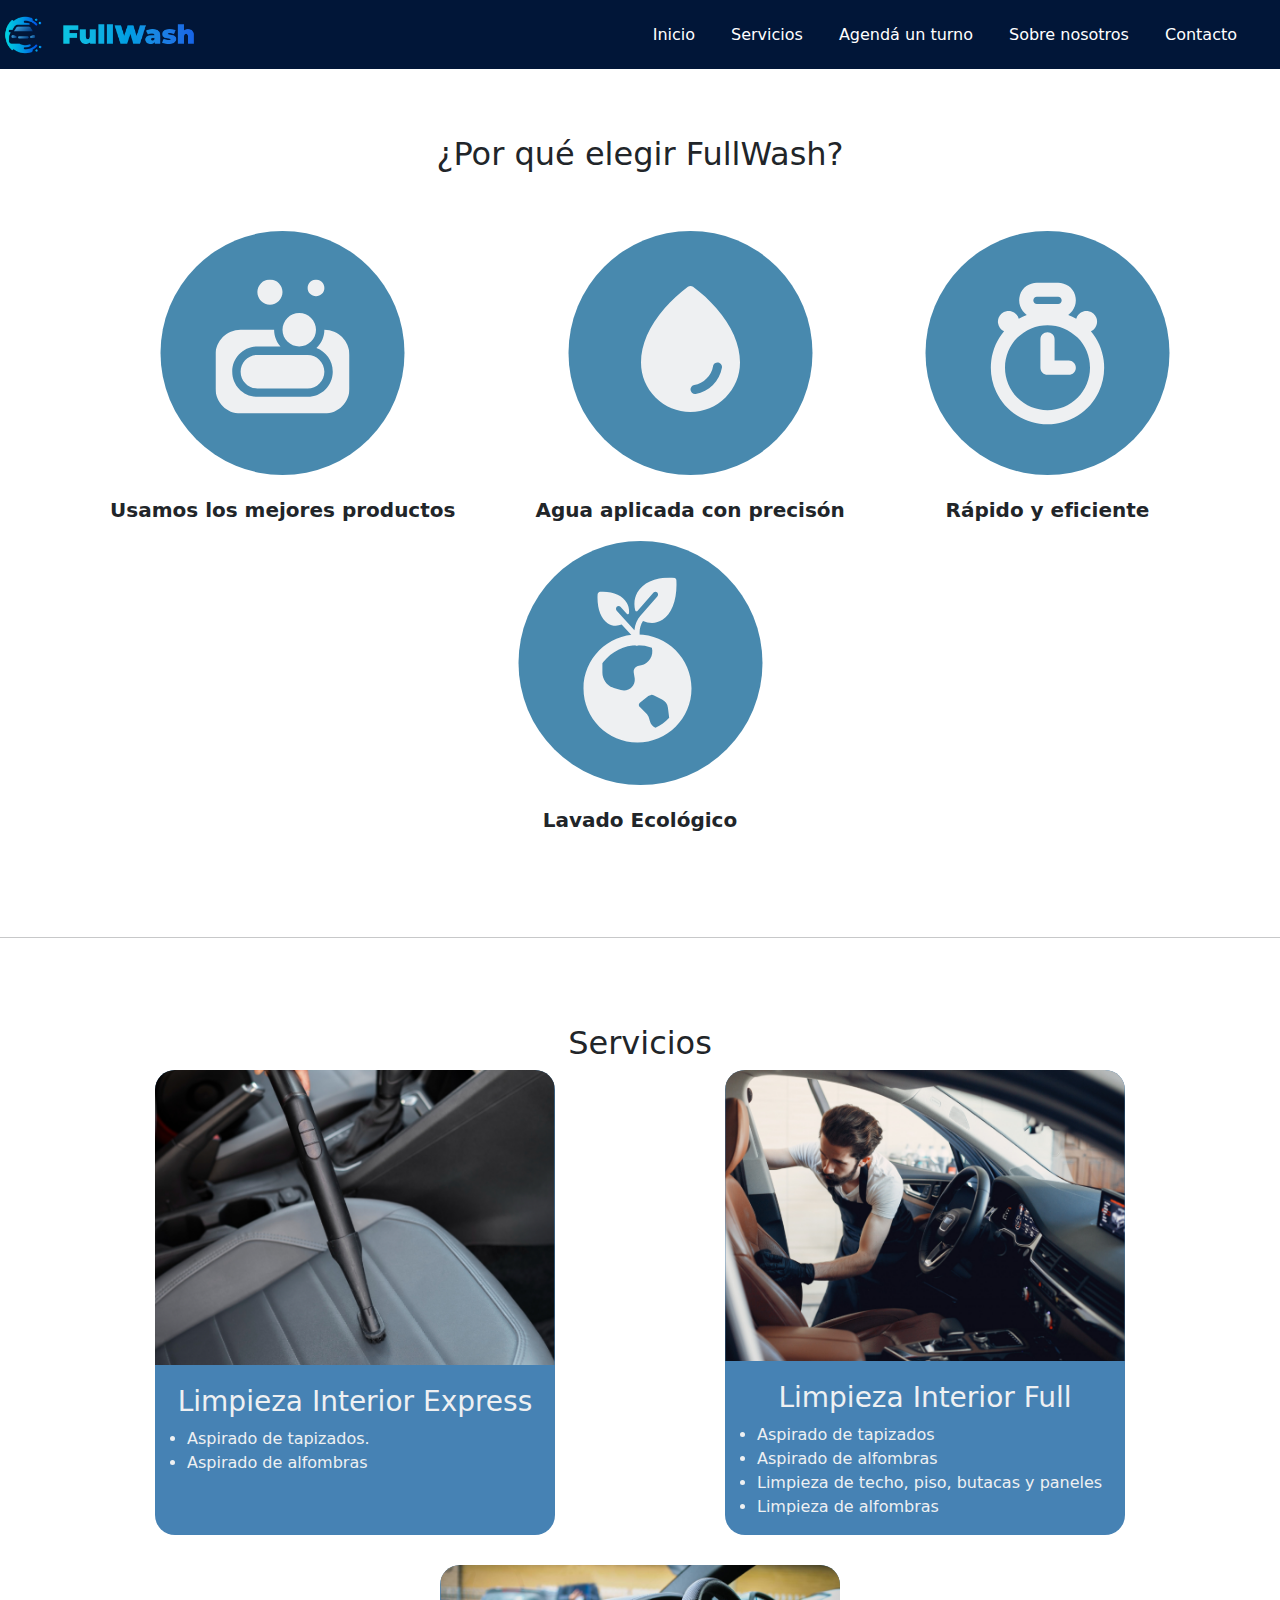
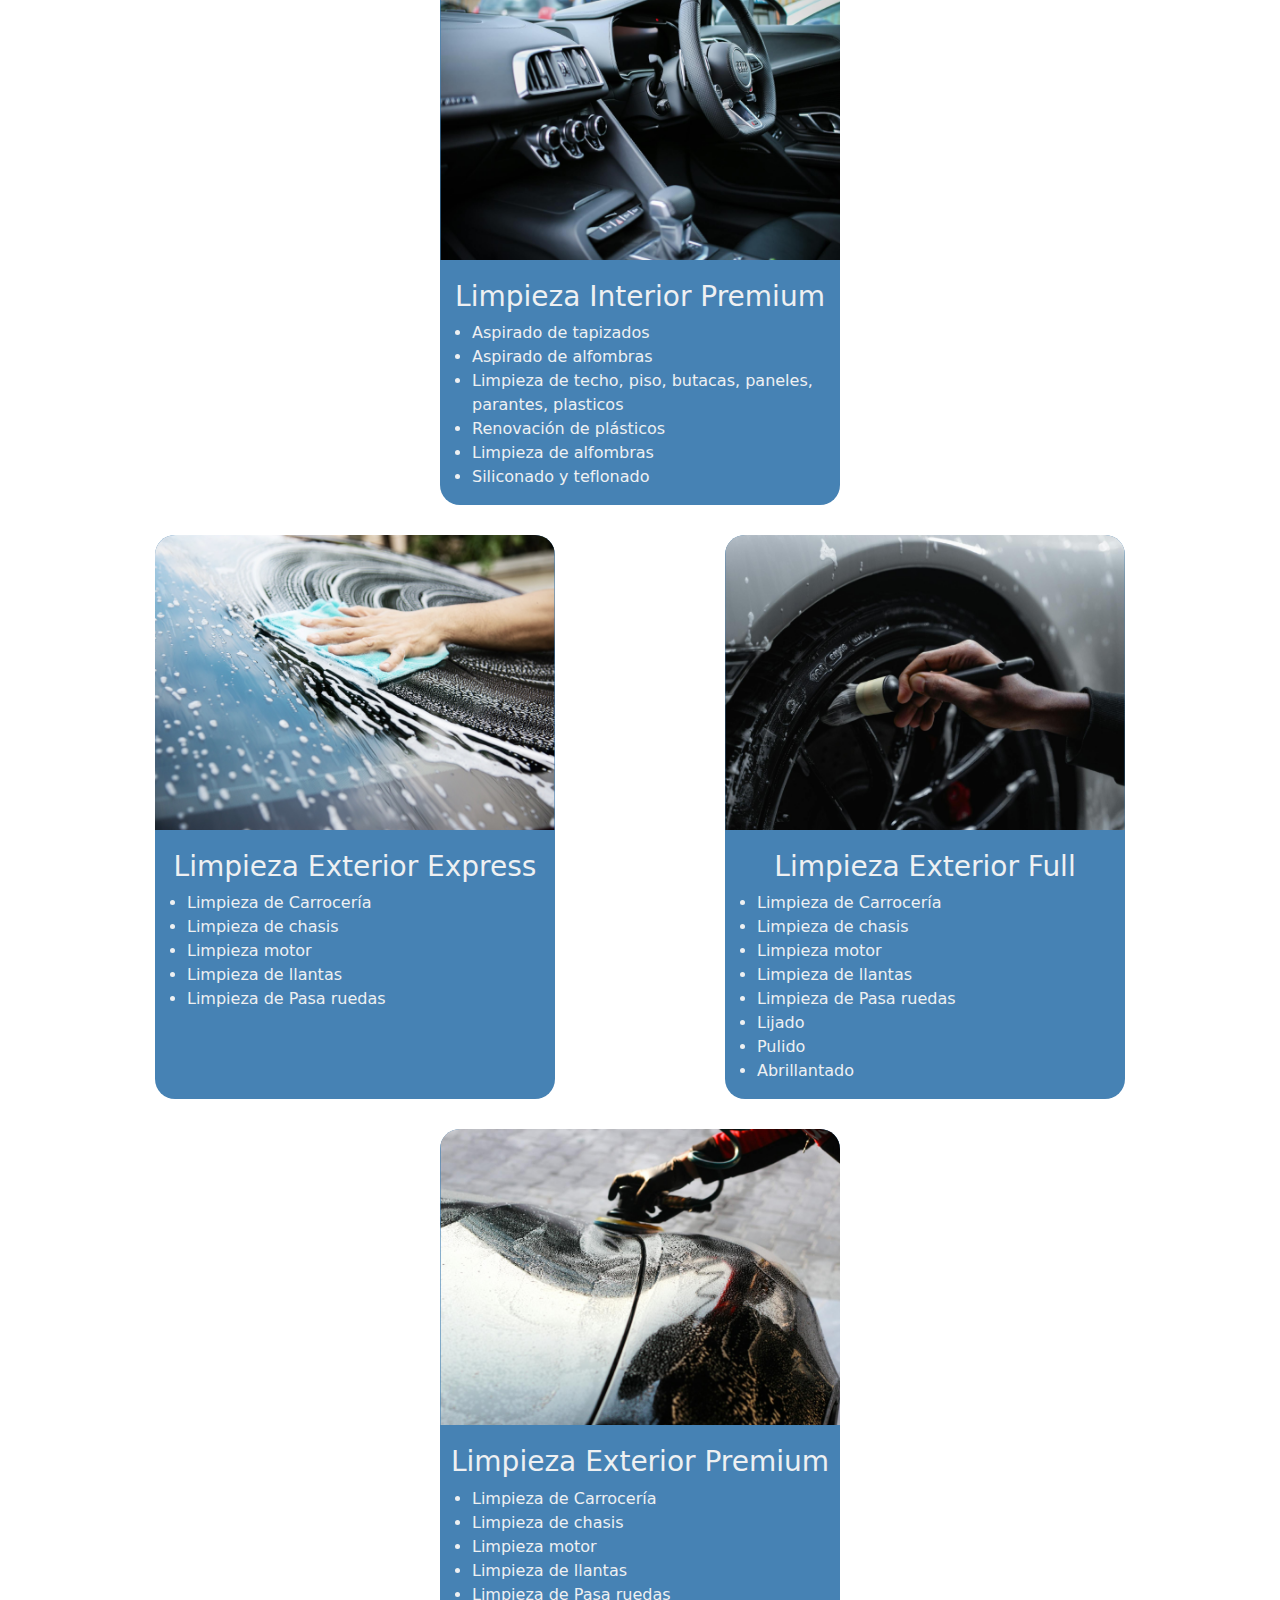
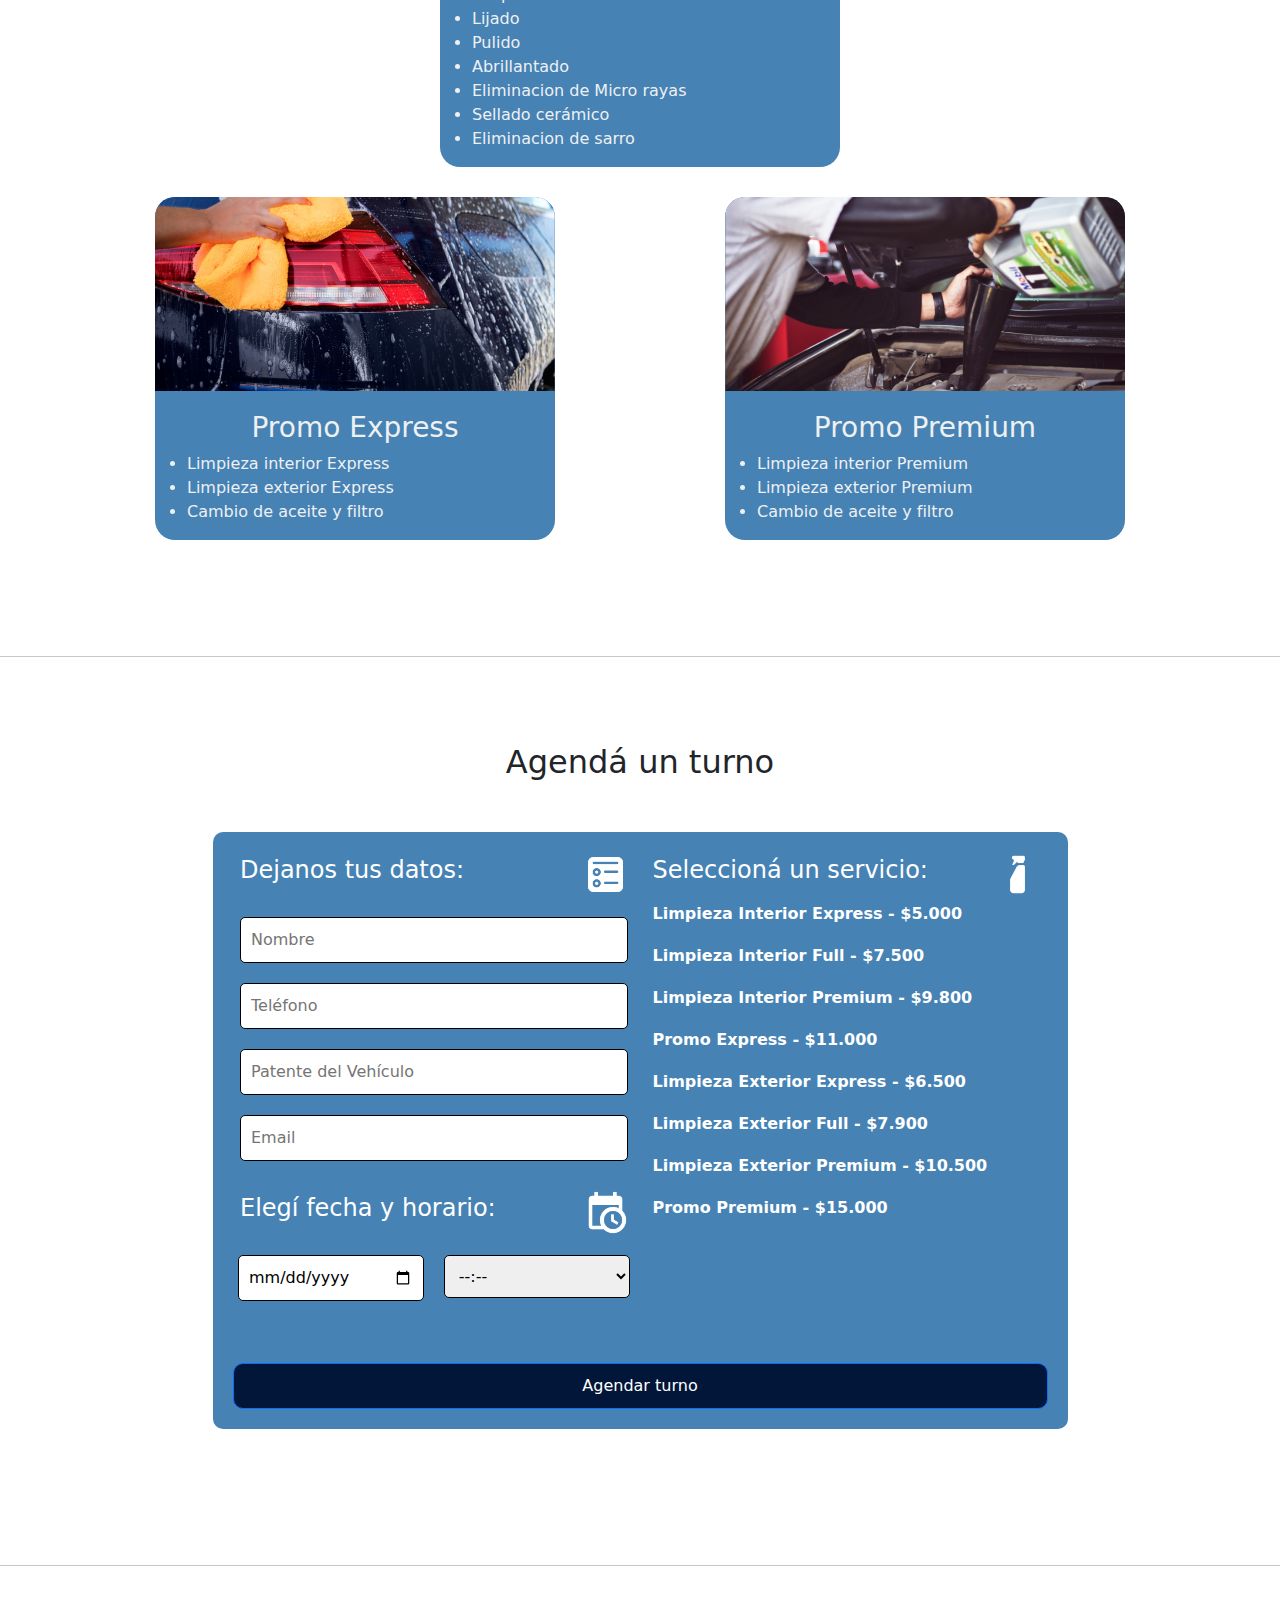
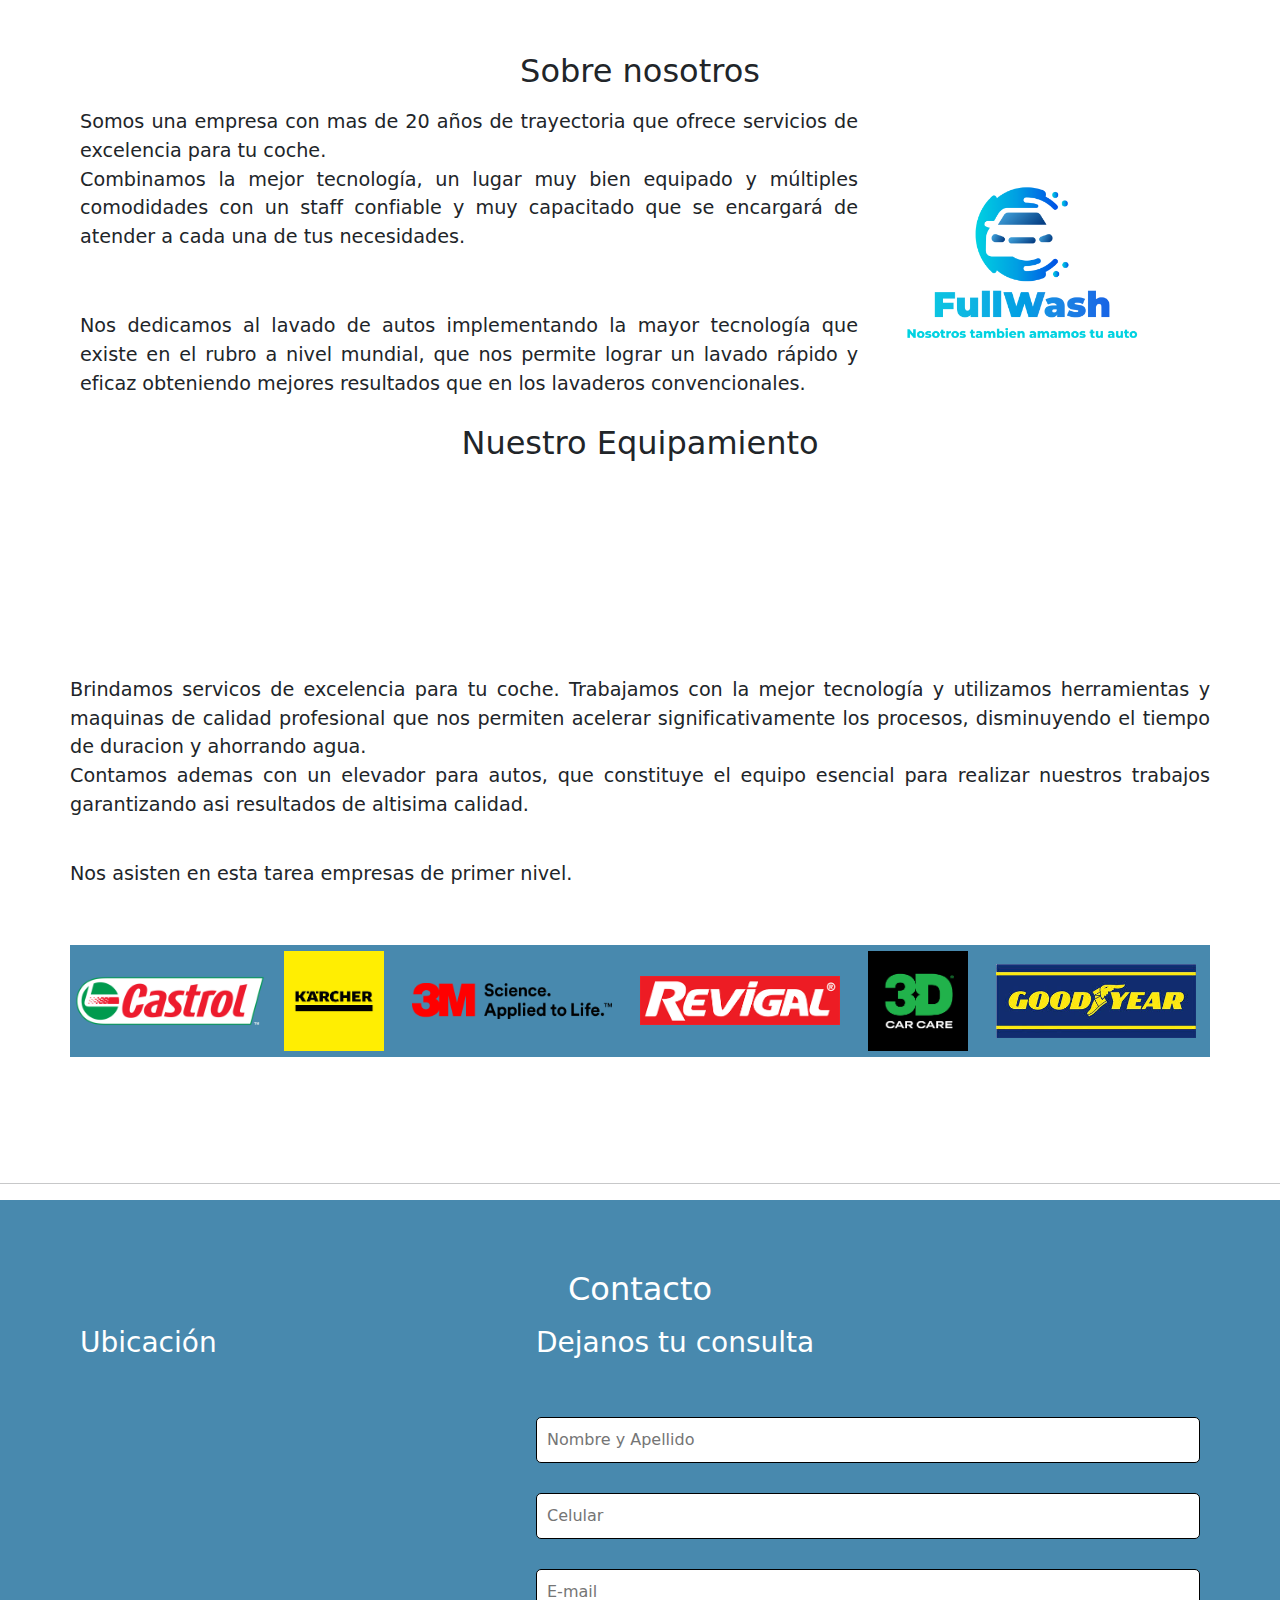
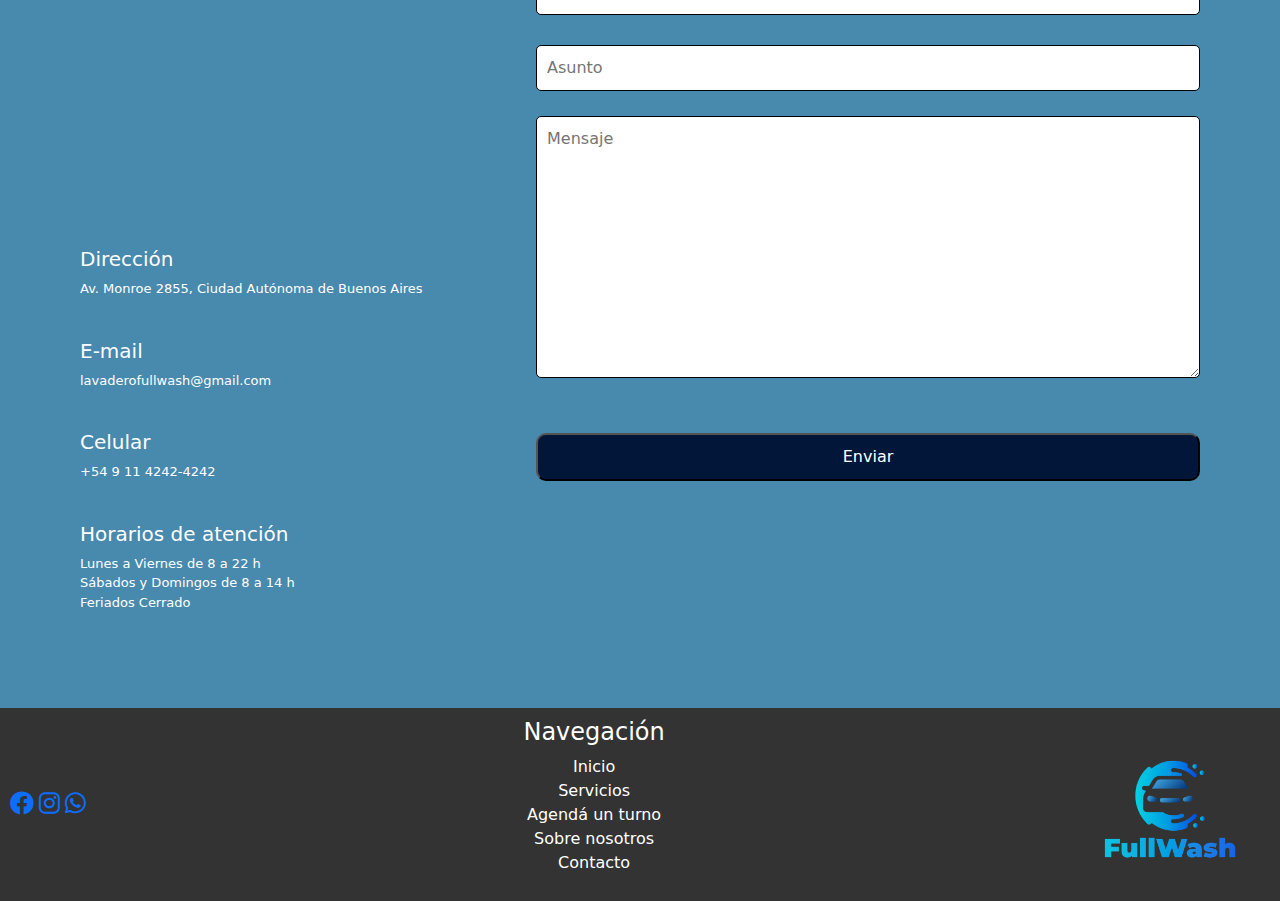
==== commit 10bea941: "Corrijo validación de fecha y hora" ====
--- a/index.html
+++ b/index.html
@@ -3,8 +3,8 @@
 
 <head>
     <meta charset="UTF-8">
+    <meta name="viewport" content="width=device-width, initial-scale=1.0">
     <title>FullWash - Lavadero de Autos</title>
-    <meta name="viewport" content="width=device-width, initial-scale=1.0">
     <link rel="shortcut icon" href="img/favicon.ico" type="image/x-icon">
     <link rel="preconnect" href="https://fonts.googleapis.com">
     <link rel="preconnect" href="https://fonts.gstatic.com" crossorigin>
@@ -227,26 +227,26 @@
                                     <div class="campo">
                                         <select type="time" id="hora" required>
                                             <option selected="" disabled>--:--</option>
-                                            <option value="hora">09:00</option>
-                                            <option value="hora">09:30</option>
-                                            <option value="hora">10:00</option>
-                                            <option value="hora">10:30</option>
-                                            <option value="hora">11:00</option>
-                                            <option value="hora">11:30</option>
-                                            <option value="hora">12:00</option>
-                                            <option value="hora">12:30</option>
-                                            <option value="hora">13:00</option>
-                                            <option value="hora">13:30</option>
-                                            <option value="hora">14:00</option>
-                                            <option value="hora">14:30</option>
-                                            <option value="hora">15:00</option>
-                                            <option value="hora">15:30</option>
-                                            <option value="hora">16:00</option>
-                                            <option value="hora">16:30</option>
-                                            <option value="hora">17:00</option>
-                                            <option value="hora">17:30</option>
-                                            <option value="hora">18:00</option>
-                                            <option value="hora">18:30</option>
+                                            <option value="09:00">09:00</option>
+                                            <option value="09:30">09:30</option>
+                                            <option value="10:00">10:00</option>
+                                            <option value="10:30">10:30</option>
+                                            <option value="11:00">11:00</option>
+                                            <option value="11:30">11:30</option>
+                                            <option value="12:00">12:00</option>
+                                            <option value="12:30">12:30</option>
+                                            <option value="13:00">13:00</option>
+                                            <option value="13:30">13:30</option>
+                                            <option value="14:00">14:00</option>
+                                            <option value="14:30">14:30</option>
+                                            <option value="15:00">15:00</option>
+                                            <option value="15:30">15:30</option>
+                                            <option value="16:00">16:00</option>
+                                            <option value="16:30">16:30</option>
+                                            <option value="17:00">17:00</option>
+                                            <option value="17:30">17:30</option>
+                                            <option value="18:00">18:00</option>
+                                            <option value="18:30">18:30</option>
                                         </select>
                                     </div>
                                 </div>
--- a/css/styles.css
+++ b/css/styles.css
@@ -250,6 +250,7 @@
     cursor: grabbing;
 
 }
+
 /* CONTACTO*/
 /*Fondo de pagina contacto */
 #contacto {
@@ -454,6 +455,7 @@
     padding: 0 5px;
     box-sizing: border-box;
 }
+
 /* Inputs de servicios de la section agenda un turno */
 input[type="radio"] {
     display: none;
@@ -461,17 +463,21 @@
 
 label {
     display: block;
-    cursor:pointer;
+    cursor: pointer;
     color: #fff;
     padding: 5px;
     font-size: medium;
 }
 
-input[type="radio"]:checked + label,
-input[type="radio"]:hover + label {
+input[type="radio"]:checked+label,
+input[type="radio"]:hover+label {
     color: white;
     background-color: #5f9ea0;
     border-radius: 5px;
+}
+
+.campo {
+    margin-top: 20px;
 }
 
 /*Formularios*/
@@ -523,6 +529,7 @@
 
 /* Media queries */
 @media screen and (min-width: 991px) and (max-width: 100%) {
+
     /* Aquí van los estilos específicos para PC de escritorio */
     .header-mobile {
         display: none;
@@ -530,6 +537,7 @@
 }
 
 @media screen and (min-width: 768px) and (max-width: 991px) {
+
     /* Aquí van los estilos específicos para tablets */
     .header-mobile {
         display: none;
@@ -563,7 +571,7 @@
     }
 
     #nosotros {
-        flex-direction:column;
+        flex-direction: column;
     }
 
     #nosotros1 {
@@ -571,12 +579,12 @@
     }
 
     #nosotros2 {
-        width: 100%;  
-        text-align: center; 
-        margin-bottom: 15px;    
-    }
-
-    #nosotros2 img{
+        width: 100%;
+        text-align: center;
+        margin-bottom: 15px;
+    }
+
+    #nosotros2 img {
         width: 30%
     }
 
@@ -623,7 +631,7 @@
     }
 
     #nosotros {
-        flex-direction:column;
+        flex-direction: column;
     }
 
     #nosotros1 {
@@ -631,12 +639,12 @@
     }
 
     #nosotros2 {
-        width: 100%;  
-        text-align: center; 
-        margin-bottom: 15px;    
-    }
-
-    #nosotros2 img{
+        width: 100%;
+        text-align: center;
+        margin-bottom: 15px;
+    }
+
+    #nosotros2 img {
         width: 70%
     }
 
@@ -658,8 +666,8 @@
     /* Agenda */
     .agenda {
         width: 100%;
-        }
-        
+    }
+
     .contenedorAgenda {
         flex-direction: column;
         align-items: center;
@@ -671,14 +679,14 @@
     }
 
     label {
-        cursor:none;
+        cursor: none;
         font-size: small;
     }
 
     .containercontacto {
-        flex-direction:column-reverse;
+        flex-direction: column-reverse;
         align-items: center;
-        justify-content: center;       
+        justify-content: center;
     }
 
     .left-box {
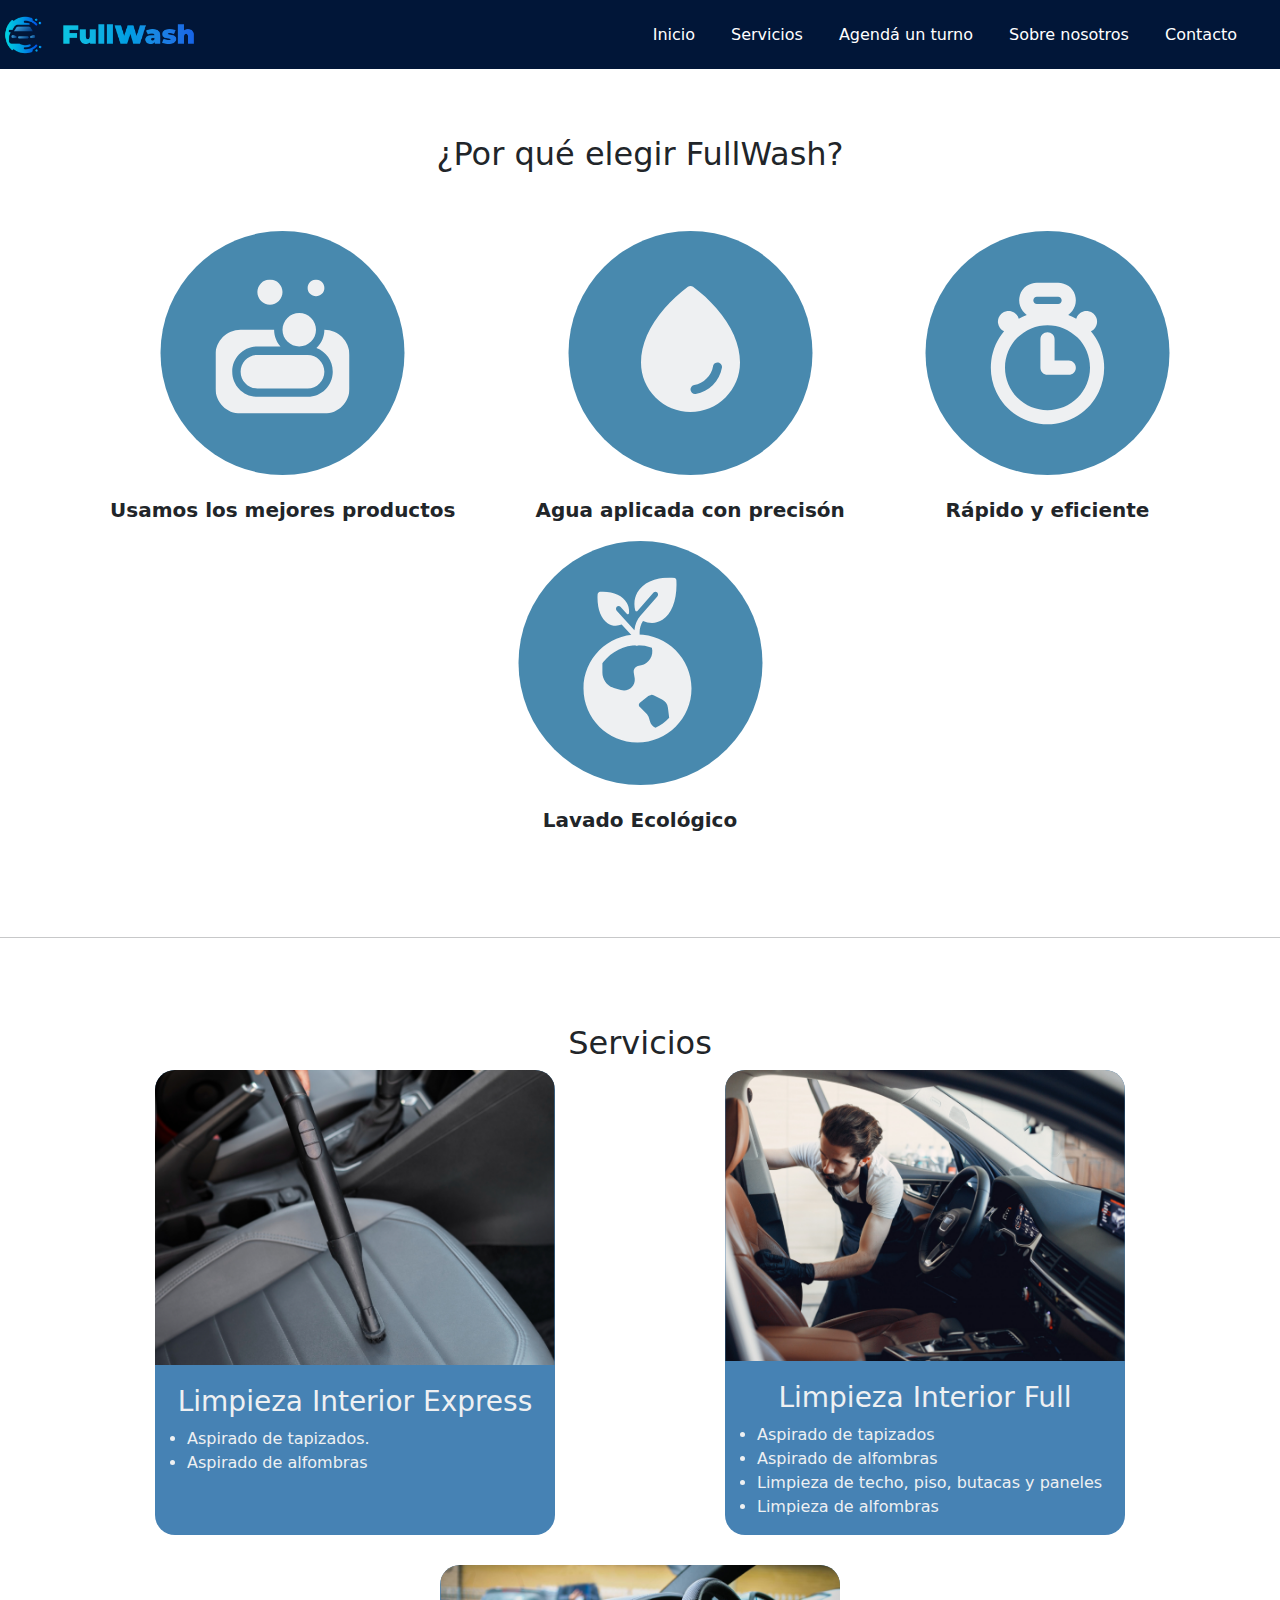
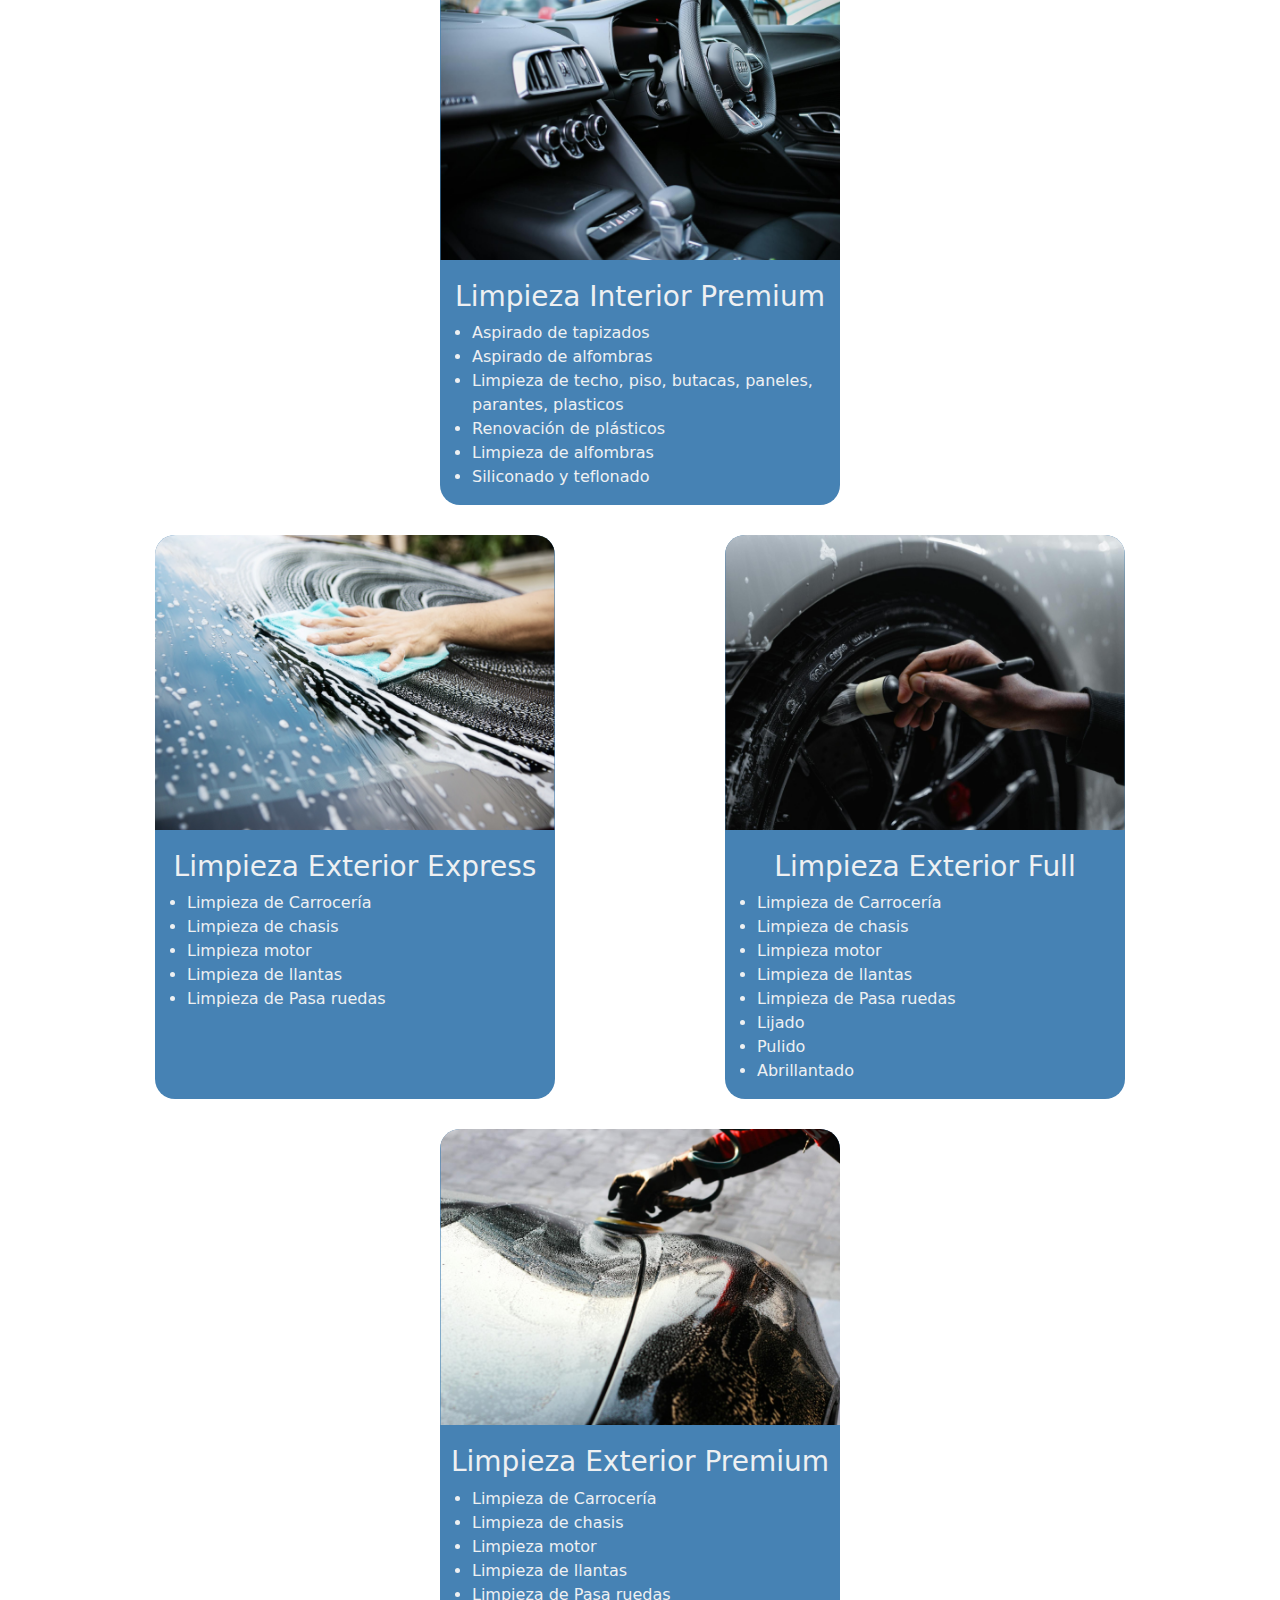
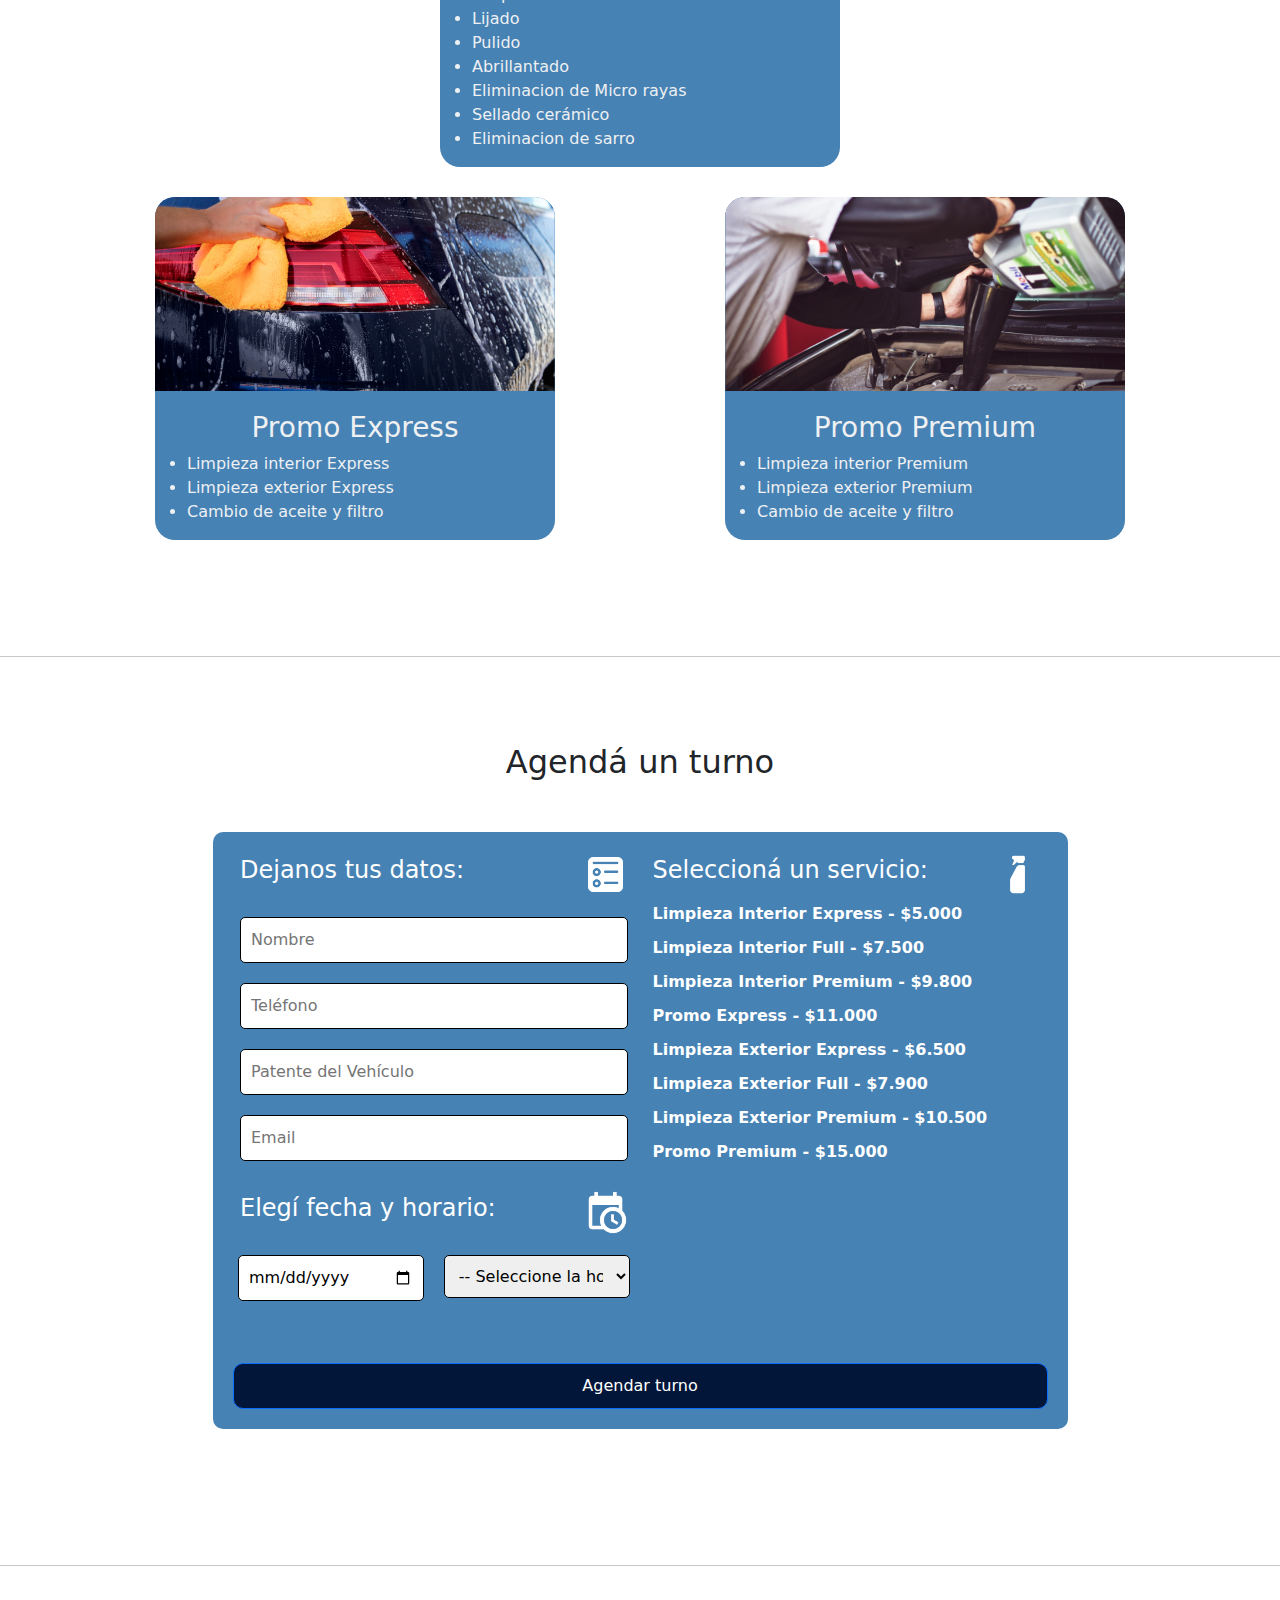
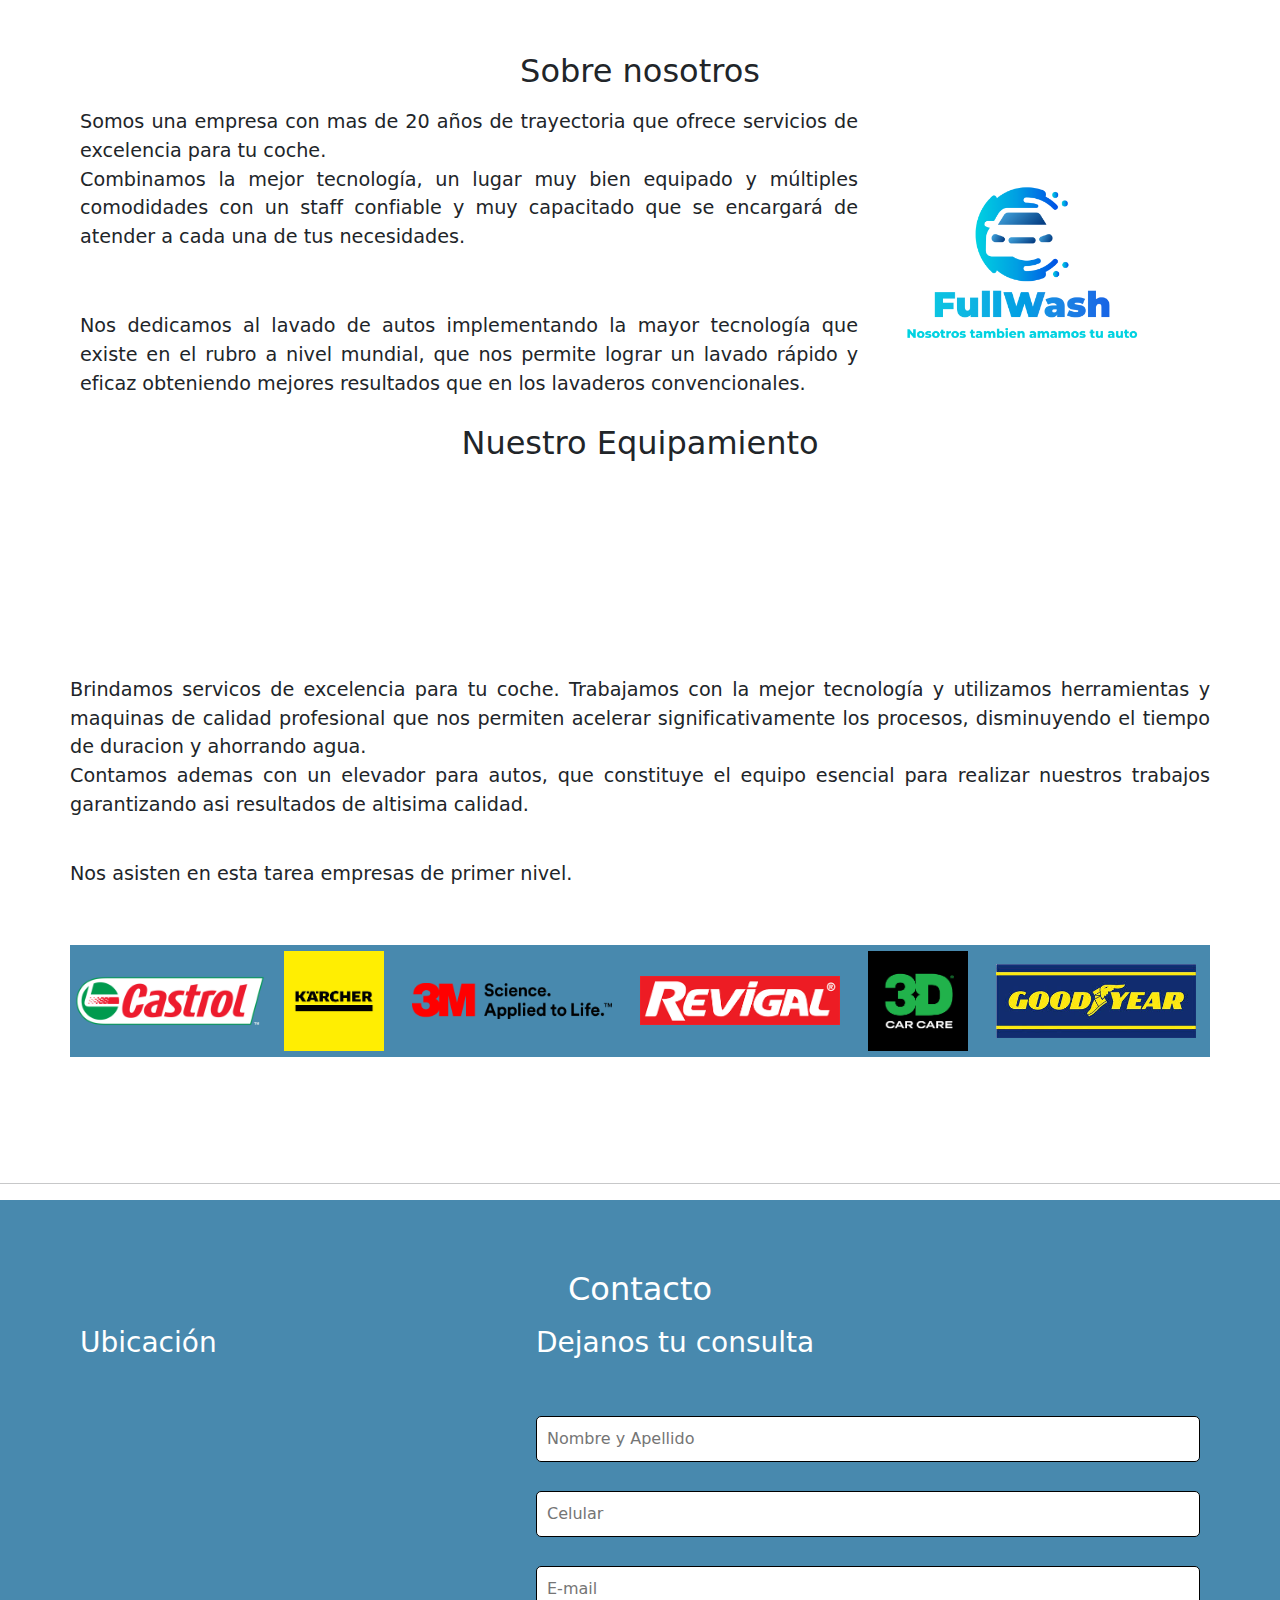
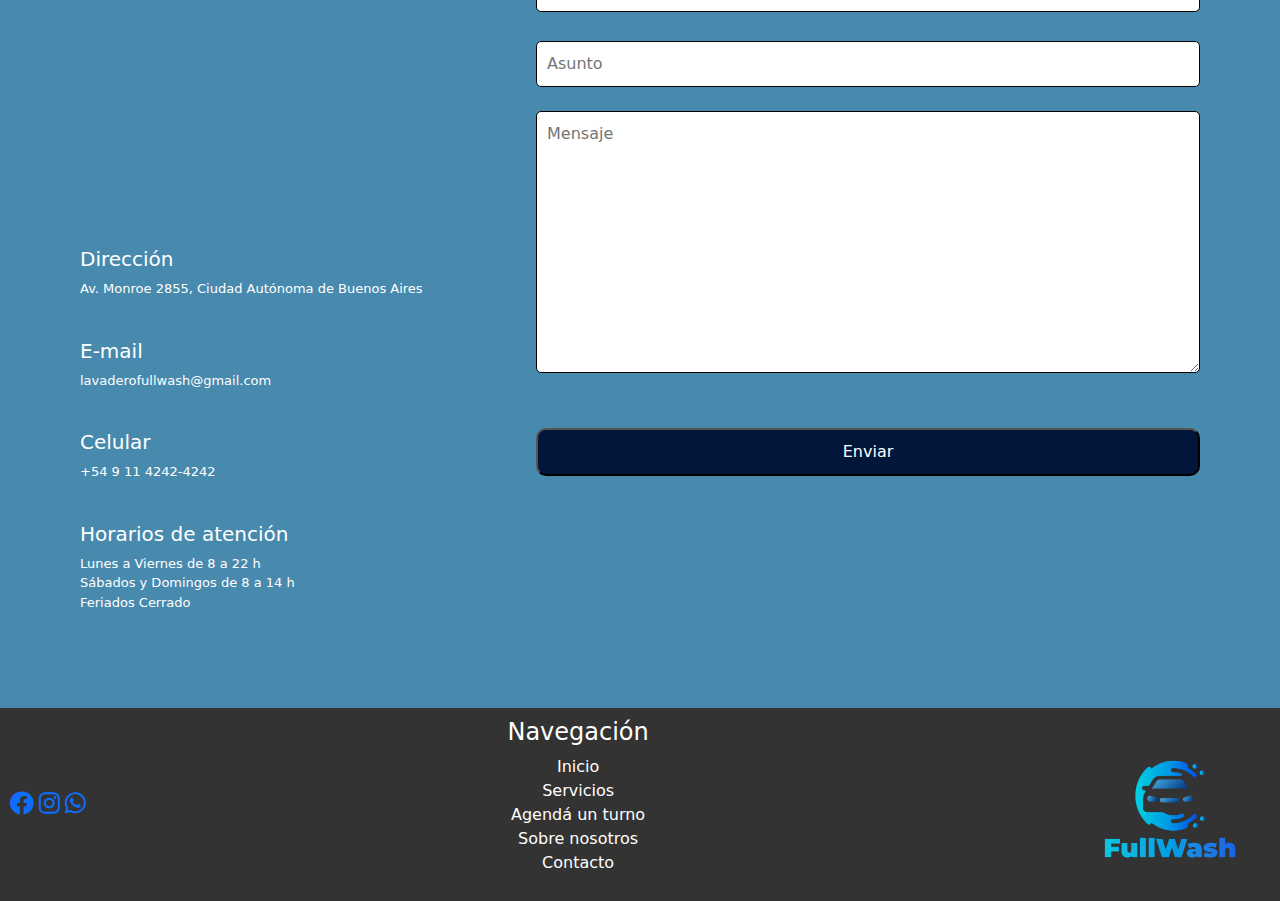
==== commit c3e66b74: "Corrijo errores indicados en validator.w3.org" ====
--- a/index.html
+++ b/index.html
@@ -4,16 +4,15 @@
 <head>
     <meta charset="UTF-8">
     <meta name="viewport" content="width=device-width, initial-scale=1.0">
+    <meta name="description" content="FullWash - Lavadero de Autos">
     <title>FullWash - Lavadero de Autos</title>
     <link rel="shortcut icon" href="img/favicon.ico" type="image/x-icon">
-    <link rel="preconnect" href="https://fonts.googleapis.com">
     <link rel="preconnect" href="https://fonts.gstatic.com" crossorigin>
     <link href="https://fonts.googleapis.com/css2?family=Inter:wght@100..900&display=swap" rel="stylesheet">
-    <link rel="stylesheet" href="https://cdn.jsdelivr.net/npm/bootstrap@4.3.1/dist/css/bootstrap.min.css">
+    <link rel="stylesheet" href="https://cdnjs.cloudflare.com/ajax/libs/animate.css/4.1.1/animate.min.css">
+    <link rel="stylesheet" href="css/styles.css">
+    <link rel="stylesheet" href="https://cdn.jsdelivr.net/npm/bootstrap@5.3.0-alpha1/dist/css/bootstrap.min.css">
     <link rel="stylesheet" href="https://cdnjs.cloudflare.com/ajax/libs/font-awesome/6.0.0-beta3/css/all.min.css">
-    <link rel="stylesheet" href="https://cdnjs.cloudflare.com/ajax/libs/animate.css/4.1.1/animate.min.css" />
-    <link rel="stylesheet" href="css/styles.css">
-    <link href="https://cdn.jsdelivr.net/npm/bootstrap@5.3.0-alpha1/dist/css/bootstrap.min.css" rel="stylesheet">
 </head>
 
 <body>
@@ -22,7 +21,8 @@
 
             <a class="navbar-brand  mr-auto" href="#inicio">
                 <img class="header-logo" src="img/header-logo.png" alt="Header logo"></a>
-            <button class="navbar-toggler" type="button" data-toggle="collapse" data-target="#navbarNav" aria-controls="navbarNav" aria-expanded="false" aria-label="Toggle navigation">
+            <button class="navbar-toggler" type="button" data-toggle="collapse" data-target="#navbarNav"
+                aria-controls="navbarNav" aria-expanded="false" aria-label="Toggle navigation">
                 <span class="navbar-toggler-icon"></span>
             </button>
             <div class="collapse navbar-collapse justify-content-end" id="navbarNav">
@@ -38,9 +38,9 @@
     </header>
 
     <main>
-        <section id="inicio">
+        <div id="inicio">
             <img class="pagina_inicio" src="img/carwash.png" alt="img">
-        </section>
+        </div>
 
         <section id="porqueelegir">
             <h2>¿Por qué elegir FullWash?</h2>
@@ -200,11 +200,12 @@
                             </div>
                             <div class="error" id="error-nombre"></div>
                             <div class="campo">
-                                <input type="number" id="telefono" name="telefono" placeholder="Teléfono" required></input>
+                                <input type="number" id="telefono" name="telefono" placeholder="Teléfono" required>
                             </div>
                             <div class="error" id="error-telefono"></div>
                             <div class="campo">
-                                <input type="text" id="patente" name="patente" placeholder="Patente del Vehículo" required>
+                                <input type="text" id="patente" name="patente" placeholder="Patente del Vehículo"
+                                    required>
                             </div>
                             <div class="error" id="error-patente"></div>
                             <div class="campo">
@@ -225,8 +226,8 @@
                                 </div>
                                 <div class="col-6">
                                     <div class="campo">
-                                        <select type="time" id="hora" required>
-                                            <option selected="" disabled>--:--</option>
+                                        <select id="hora" required>
+                                            <option selected disabled value="">-- Seleccione la hora --</option>
                                             <option value="09:00">09:00</option>
                                             <option value="09:30">09:30</option>
                                             <option value="10:00">10:00</option>
@@ -289,7 +290,8 @@
                     <div class="div-abajo">
                         <div class="d-grid gap-2">
                             <br>
-                            <button class="btn btn-primary" id="btn-agendar" type="button" onclick="agendarTurno()">Agendar turno</button>
+                            <button class="btn btn-primary" id="btn-agendar" type="button"
+                                onclick="agendarTurno()">Agendar turno</button>
                         </div>
                     </div>
                 </div>
@@ -318,7 +320,7 @@
 
             <h2>Nuestro Equipamiento</h2> <br>
             <div id="video">
-                <video id="videovivo" src="img/Video Comprimido.mp4" autoplay loop muted>Your
+                <video id="videovivo" src="img/VideoComprimido.mp4" autoplay loop muted>Your
                     browser does not support the video tag </video>
             </div> <br>
             <div id="equipo">
@@ -330,15 +332,14 @@
                 <p> Nos asisten en esta tarea empresas de primer nivel. </P>
 
                 <div id="empresas-amigas">
-                    <img src="img/CASTROL.png" alt="Castrol Logo" width="200px"
-                        class="animate__animated animate__swing">
-                    <img src="img/KARCHER.png" alt="Karcher Logo" width="100px"
-                        class="animate__animated animate__swing"> <br>
-                    <img src="img/3M.png" alt="3M Logo" width="200px" class="animate__animated animate__swing"> <br>
-                    <img src="img/REVIGAL.png" alt="Revigal Logo" width="200px"
-                        class="animate__animated animate__swing"> <br>
-                    <img src="img/3D.png" alt="3D Logo" width="100px" class="animate__animated animate__swing"> <br>
-                    <img src="img/GOODYEAR.jpg" alt="GoodYear Logo" width="200px"
+                    <img src="img/CASTROL.png" alt="Castrol Logo" width="200" class="animate__animated animate__swing">
+                    <img src="img/KARCHER.png" alt="Karcher Logo" width="100" class="animate__animated animate__swing">
+                    <br>
+                    <img src="img/3M.png" alt="3M Logo" width="200" class="animate__animated animate__swing"> <br>
+                    <img src="img/REVIGAL.png" alt="Revigal Logo" width="200" class="animate__animated animate__swing">
+                    <br>
+                    <img src="img/3D.png" alt="3D Logo" width="100" class="animate__animated animate__swing"> <br>
+                    <img src="img/GOODYEAR.jpg" alt="GoodYear Logo" width="200"
                         class="animate__animated animate__swing"> <br>
                 </div>
             </div>
@@ -346,7 +347,7 @@
 
         <hr>
         <section id="contacto">
-            <h2 id="contacto">Contacto</h2>
+            <h2>Contacto</h2>
             <div class="containercontacto">
                 <div class="left-box">
                     <h3>Ubicación</h3>
@@ -356,7 +357,7 @@
                             width="600" height="450" style="border:20px;" allowfullscreen="" loading="lazy"
                             referrerpolicy="no-referrer-when-downgrade">
                         </iframe>
-        
+
                         <h5>Dirección</h5>
                         <p>Av. Monroe 2855, Ciudad Autónoma de Buenos Aires</p>
                         <br>
@@ -368,17 +369,18 @@
                         <br>
                         <h5>Horarios de atención</h5>
                         <p>Lunes a Viernes de 8 a 22 h <br> Sábados y Domingos de 8 a 14 h <br>Feriados Cerrado</p>
-        
+
                     </div>
                 </div>
-        
+
                 <div class="right-box">
                     <h3>Dejanos tu consulta</h3>
                     <br>
                     <form action="#" class="formcontacto" id="formcontacto" method="get" novalidate>
                         <div class="formcontrol">
                             <label for="nombreyapellido"></label>
-                            <input type="text" name="nombreyapellido" id="nombreyapellido" required placeholder="Nombre y Apellido" size="65">
+                            <input type="text" name="nombreyapellido" id="nombreyapellido" required
+                                placeholder="Nombre y Apellido" size="65">
                         </div>
                         <div class="error" id="error-nombreyapellido"></div>
 
@@ -401,12 +403,12 @@
                         <!--
                                 <div class="error" id="error-asunto"></div>
                                 -->
-                                <div class="formcontrol">
-                                    <label for="mensaje"></label>
-                                    <textarea name="mensaje" id="mensaje" required placeholder="Mensaje" cols="68"
-                                        rows="10"></textarea>
-                                </div>
-                                
+                        <div class="formcontrol">
+                            <label for="mensaje"></label>
+                            <textarea name="mensaje" id="mensaje" required placeholder="Mensaje" cols="68"
+                                rows="10"></textarea>
+                        </div>
+
                         <br><br>
                         <button id="btn-consultar" type="button" onclick="consultar()">Enviar</button>
                     </form>
@@ -414,37 +416,36 @@
             </div>
         </section>
 
-        <footer>
-            <span>
-                <div>
-                    <a href="https://www.facebook.com/" target="_blank"><i class="fa-brands fa-facebook fa-xl"></i></a>
-                    <a href="https://www.instagram.com/" target="_blank"><i class="fa-brands fa-instagram fa-xl"></i></a>
-                    <a href="https://api.whatsapp.com/send?phone=541123932492" target="_blank"><i class="fa-brands fa-whatsapp fa-xl"></i></a>
-                </div>
-            </span>
-
-            <span>
+        <footer id="footer">
+            <div>
+                <a href="https://www.facebook.com/" target="_blank"><i class="fa-brands fa-facebook fa-xl"></i></a>
+                <a href="https://www.instagram.com/" target="_blank"><i class="fa-brands fa-instagram fa-xl"></i></a>
+                <a href="https://api.whatsapp.com/send?phone=541123932492" target="_blank"><i
+                        class="fa-brands fa-whatsapp fa-xl"></i></a>
+            </div>
+
+            <div>
+                <h4>Navegación</h4>
                 <ul>
-                    <h4>Navegación</h4>
                     <li class="nav-item nav-link"><a href="#inicio">Inicio</a></li>
                     <li class="nav-item nav-link"><a href="#servicios">Servicios</a></li>
                     <li class="nav-item nav-link"><a href="#agenda">Agendá un turno</a></li>
                     <li class="nav-item nav-link"><a href="#sobrenosotros">Sobre nosotros</a></li>
                     <li class="nav-item nav-link"><a href="#contacto">Contacto</a></li>
                 </ul>
-            </span>
-            <span>
+            </div>
+            <div>
                 <img src="img/footer-logo.png" alt="Footer logo">
-            </span>
+            </div>
 
         </footer>
         <script src="https://code.jquery.com/jquery-3.5.1.slim.min.js"></script>
         <script src="https://cdn.jsdelivr.net/npm/@popperjs/core@2.5.4/dist/umd/popper.min.js"></script>
         <script src="https://stackpath.bootstrapcdn.com/bootstrap/4.5.2/js/bootstrap.min.js"></script>
     </main>
+    <script src="https://cdn.jsdelivr.net/npm/sweetalert2@10"></script>
+    <script src="js/agendaValidations.js"></script>
+    <script src="js/contactoValidations.js"></script>
 </body>
-    <script src="js/agendaValidations.js"></script>
-    <script src="https://cdn.jsdelivr.net/npm/sweetalert2@10"></script>
-    <script src="js/contactoValidations.js"></script>
-    <script src="https://cdn.jsdelivr.net/npm/sweetalert2@10"></script>
+
 </html>--- a/css/styles.css
+++ b/css/styles.css
@@ -67,13 +67,14 @@
 }
 
 nav ul li a,
-span ul li a {
+div ul li a {
     color: #fff;
     text-decoration: none;
+    text-align: center;
 }
 
 nav ul li a:hover,
-span ul li a:hover {
+div ul li a:hover {
     color: #4682b4;
     text-decoration: none;
 }
@@ -94,10 +95,26 @@
     align-items: center;
 }
 
-footer span {
+footer div {
     /* display: flex;  */
     align-items: center;
     display: inline-block;
+    text-align: center;
+}
+
+footer div h4 {
+    margin-top: 0;
+}
+
+footer div ul {
+    list-style: none;
+    padding-inline-start: 0;
+    margin-top: 0;
+}
+
+footer div li {
+    display: inline-block;
+    margin: 0 10px;
 }
 
 footer img {
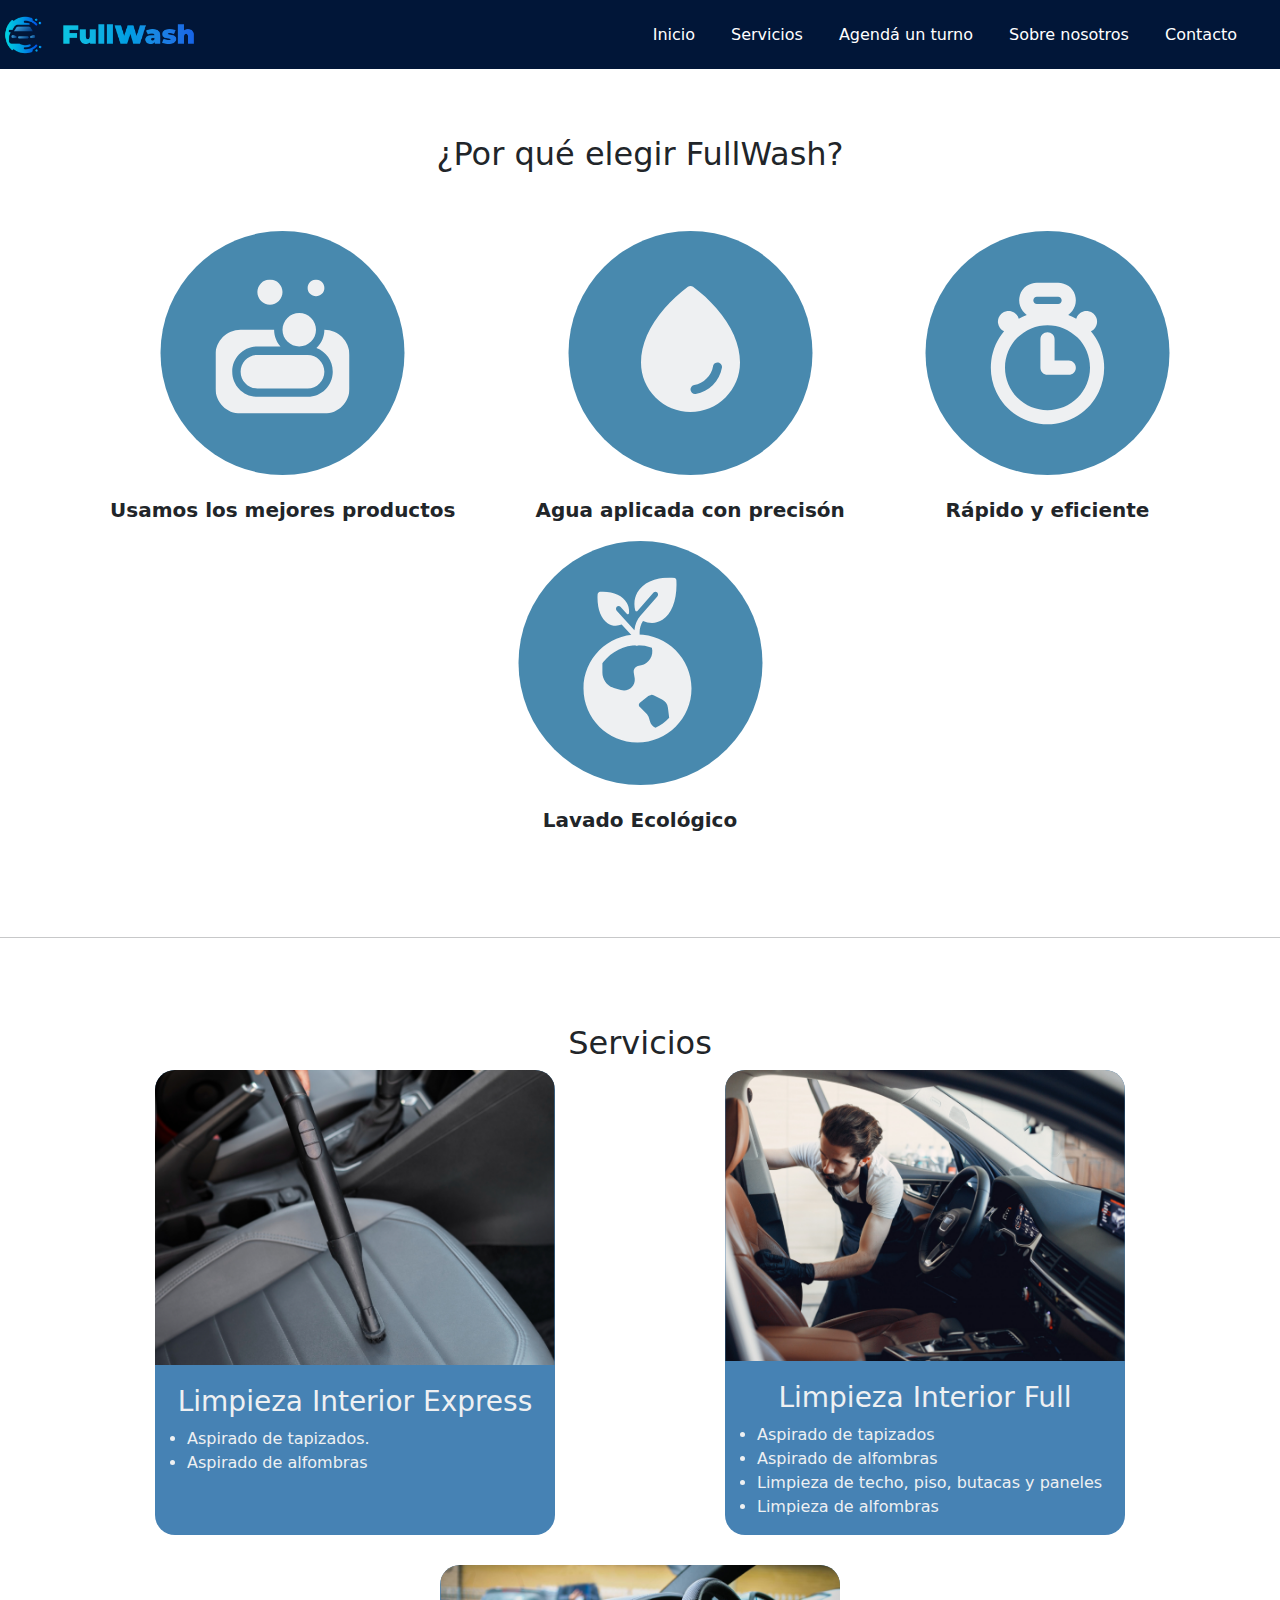
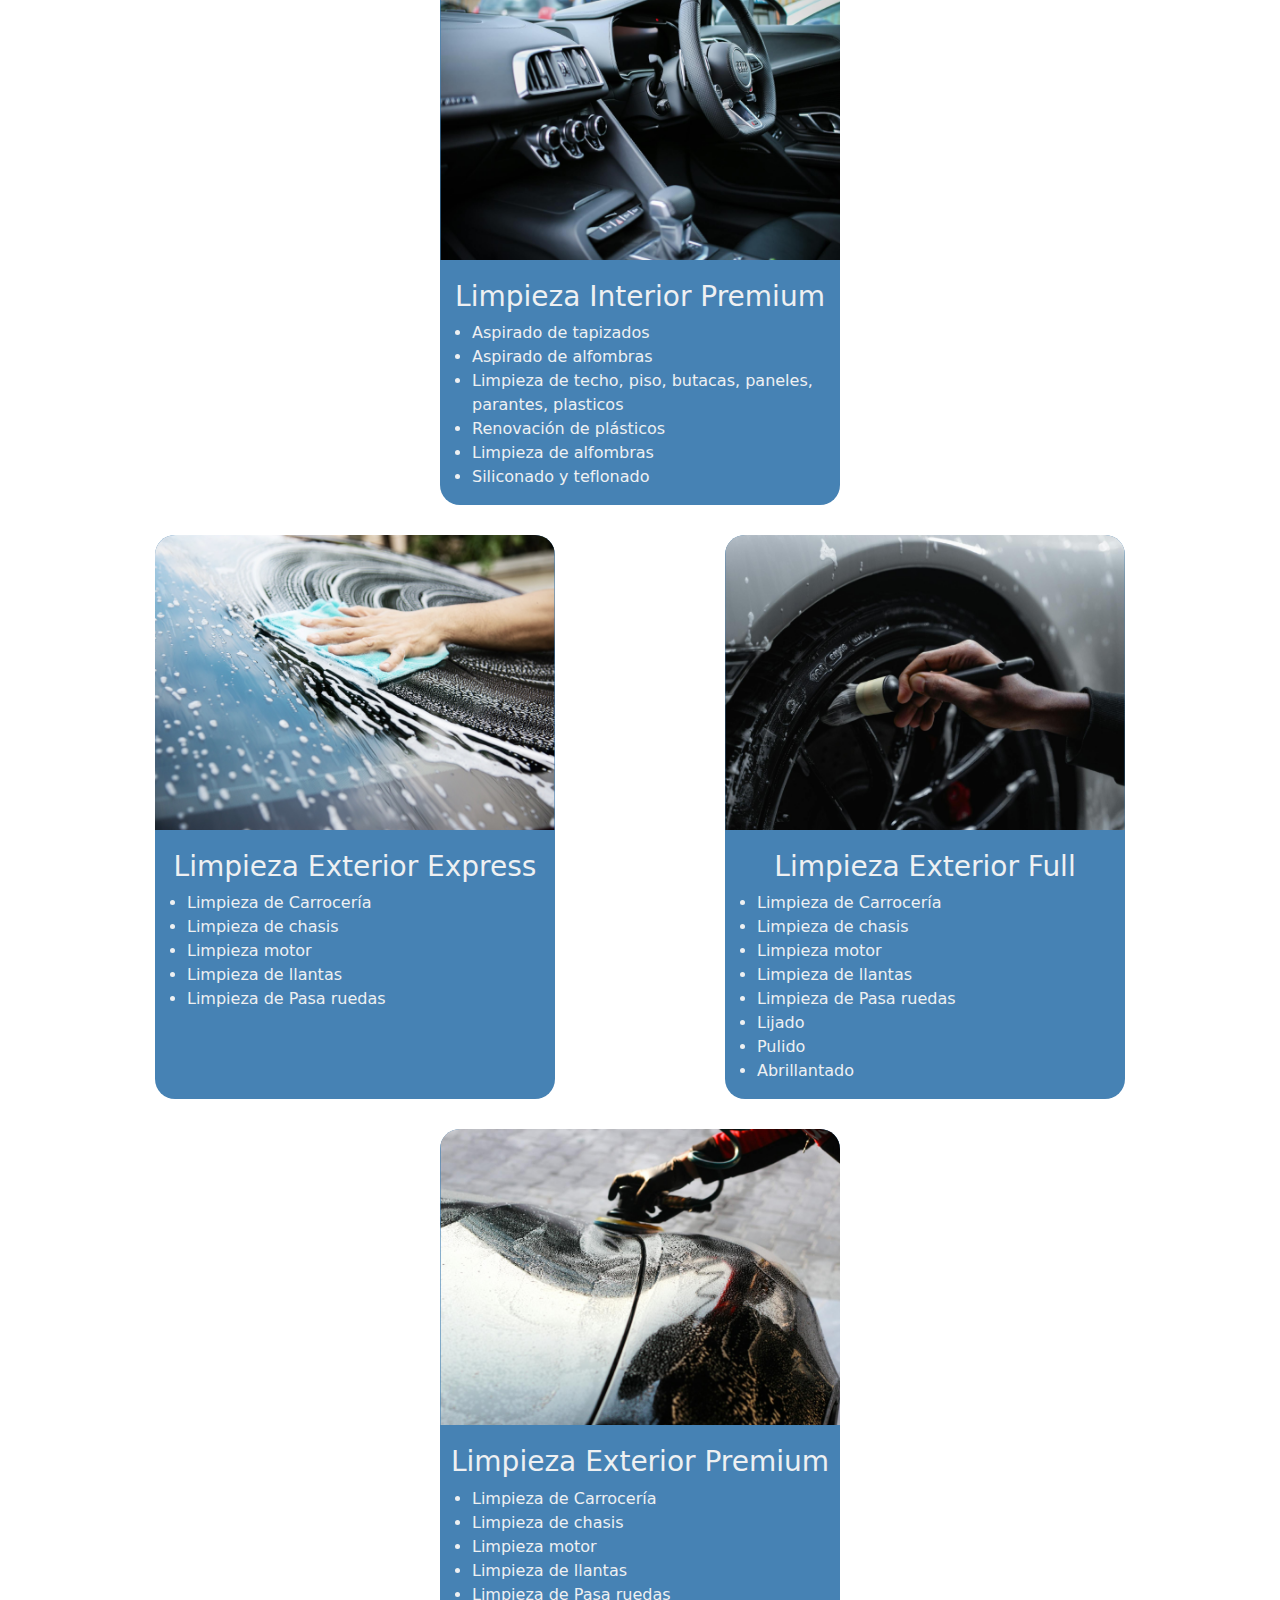
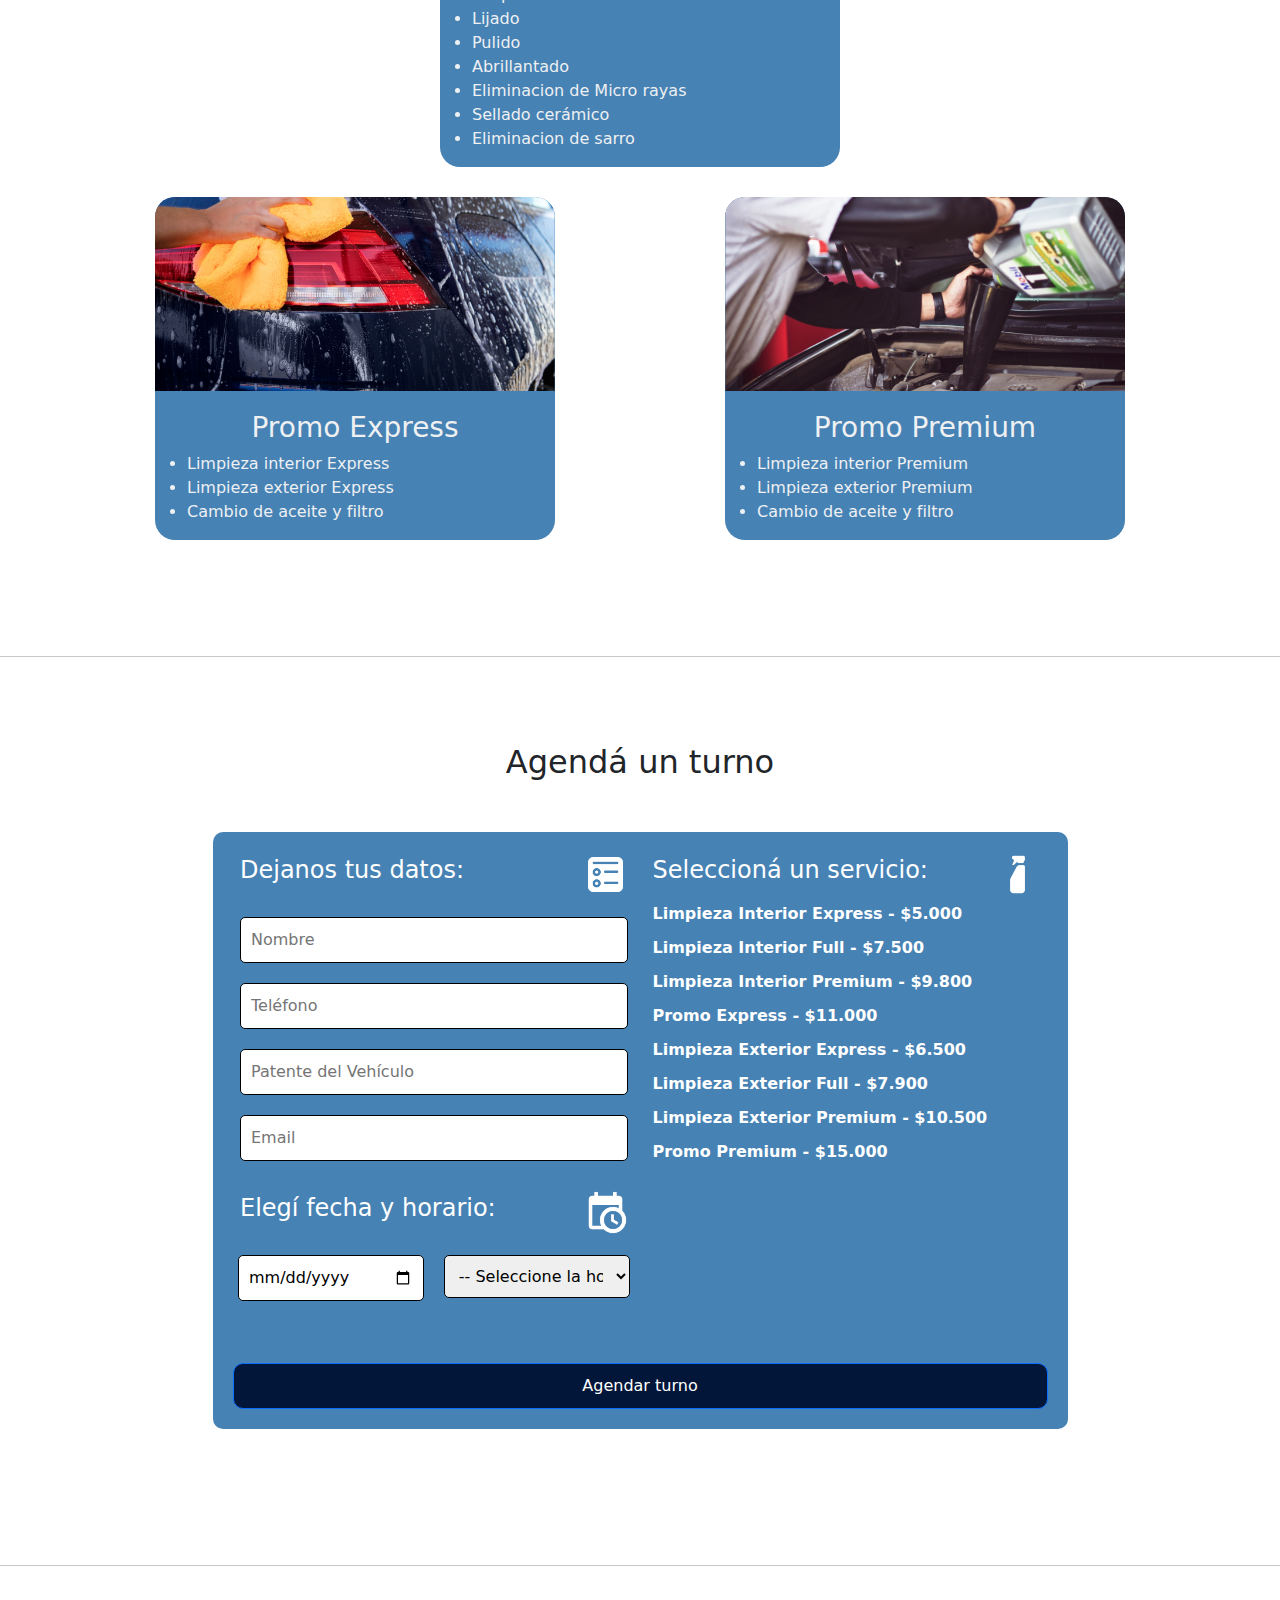
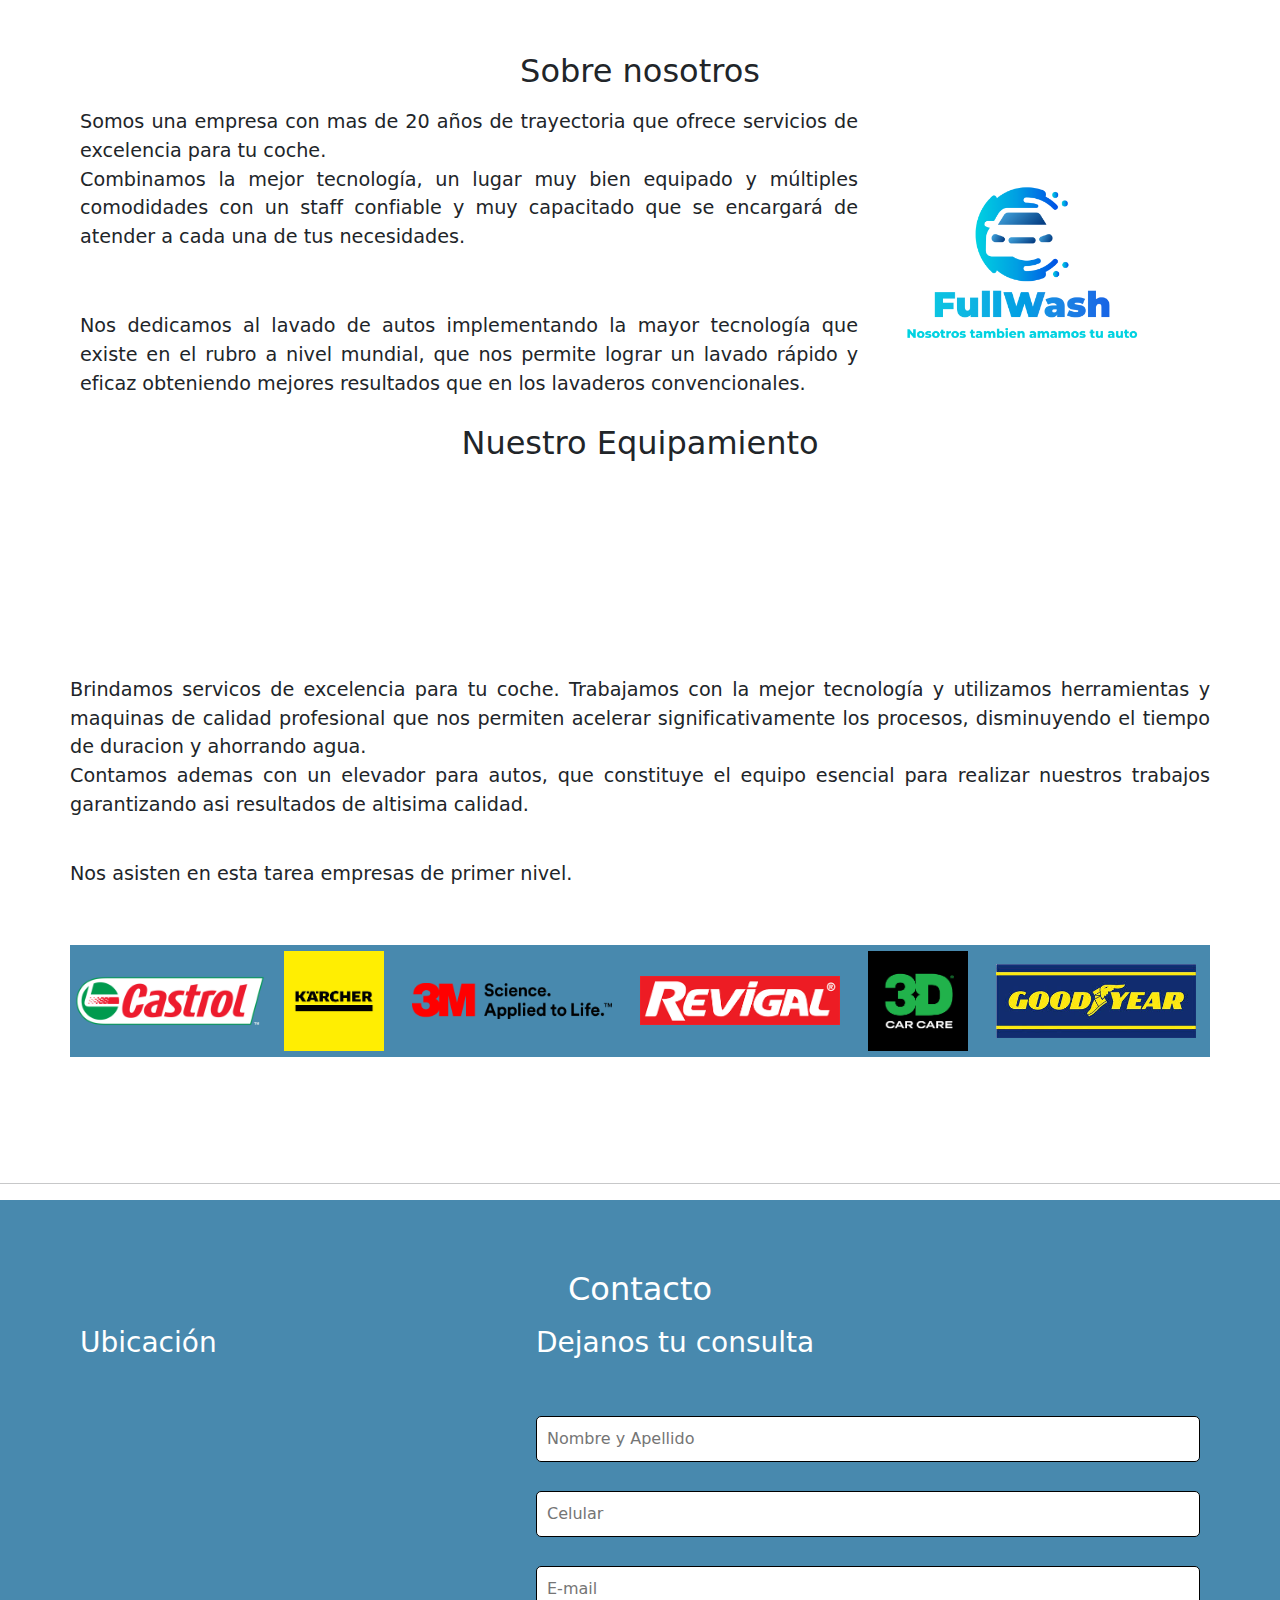
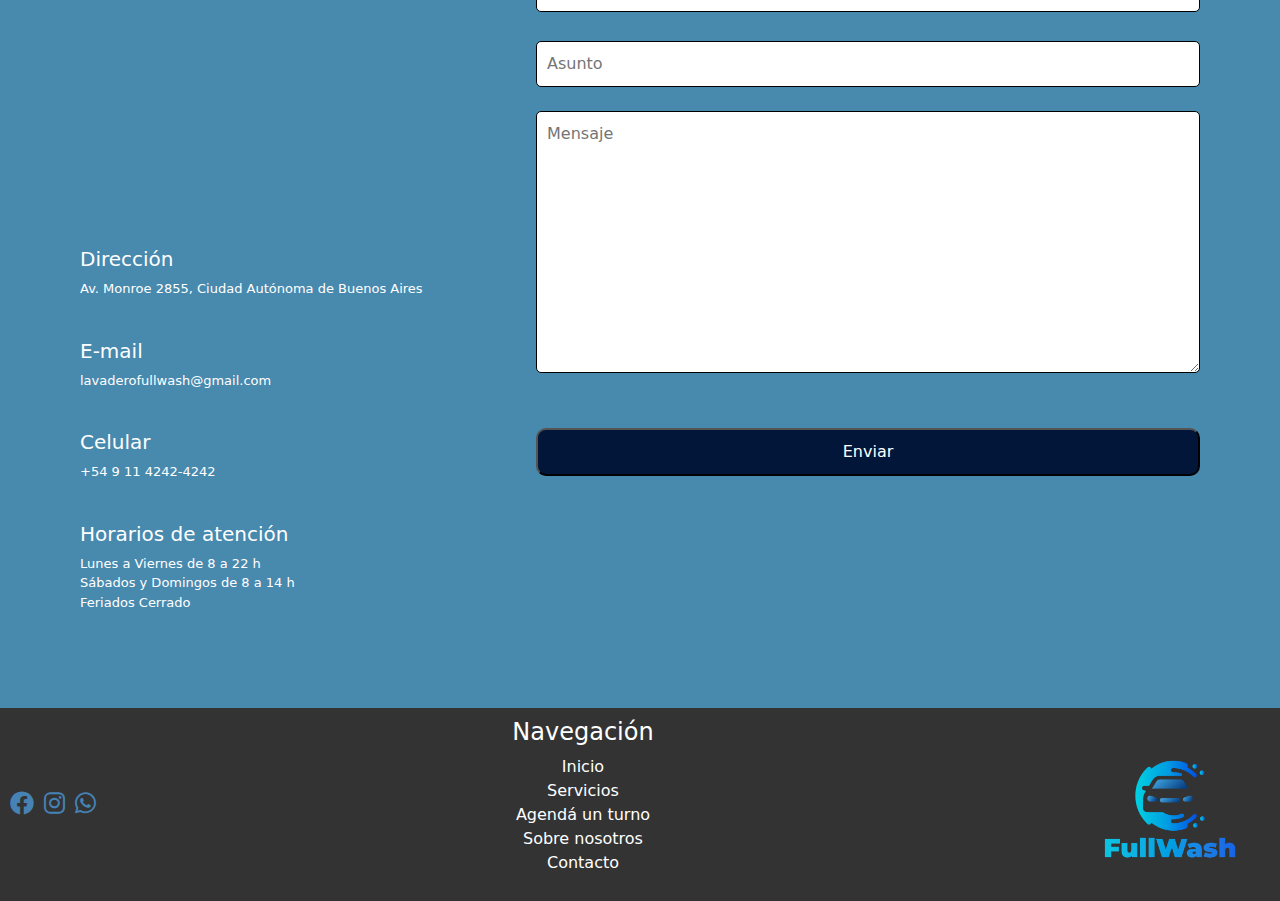
==== commit 5f39bab7: "Arreglo disposición de íconos en el footer" ====
--- a/index.html
+++ b/index.html
@@ -18,10 +18,9 @@
 <body>
     <header id="header" class="header-desktop">
         <nav class="navbar navbar-expand-lg navbar-dark">
-
             <a class="navbar-brand  mr-auto" href="#inicio">
                 <img class="header-logo" src="img/header-logo.png" alt="Header logo"></a>
-            <button class="navbar-toggler" type="button" data-toggle="collapse" data-target="#navbarNav"
+            <button class="navbar-toggler" id="navbar-toggler" type="button" data-toggle="collapse" data-target="#navbarNav"
                 aria-controls="navbarNav" aria-expanded="false" aria-label="Toggle navigation">
                 <span class="navbar-toggler-icon"></span>
             </button>
@@ -417,11 +416,10 @@
         </section>
 
         <footer id="footer">
-            <div>
-                <a href="https://www.facebook.com/" target="_blank"><i class="fa-brands fa-facebook fa-xl"></i></a>
-                <a href="https://www.instagram.com/" target="_blank"><i class="fa-brands fa-instagram fa-xl"></i></a>
-                <a href="https://api.whatsapp.com/send?phone=541123932492" target="_blank"><i
-                        class="fa-brands fa-whatsapp fa-xl"></i></a>
+            <div class="footer-icons">
+                <a href="https://www.facebook.com/lavaderoFullWash" target="_blank"><i class="fa-brands fa-facebook fa-xl"></i></a>
+                <a href="https://www.instagram.com/lavaderoFullWash" target="_blank"><i class="fa-brands fa-instagram fa-xl"></i></a>
+                <a href="https://api.whatsapp.com/send?phone=5491139038587" target="_blank"><i class="fa-brands fa-whatsapp fa-xl"></i></a>
             </div>
 
             <div>
@@ -446,6 +444,7 @@
     <script src="https://cdn.jsdelivr.net/npm/sweetalert2@10"></script>
     <script src="js/agendaValidations.js"></script>
     <script src="js/contactoValidations.js"></script>
+    <script src="js/colapsarMenu.js"></script>
 </body>
 
 </html>--- a/css/styles.css
+++ b/css/styles.css
@@ -96,7 +96,7 @@
 }
 
 footer div {
-    /* display: flex;  */
+    display: flex;
     align-items: center;
     display: inline-block;
     text-align: center;
@@ -120,6 +120,17 @@
 footer img {
     width: 200px;
     height: auto;
+}
+
+.footer-icons {
+    display: flex;
+    justify-content: center;
+    gap: 10px;
+}
+
+.footer-icons a {
+    text-decoration: none;
+    color: #4682b4;
 }
 
 /* Inicio */
@@ -625,6 +636,12 @@
         float: left;
     }
 
+    .footer-icons {
+        flex-direction: column;
+        align-items: center;
+        gap: 15px;
+    }
+
     /* Títulos de secciones en h2 */
     h2 {
         font-size: 30px !important;
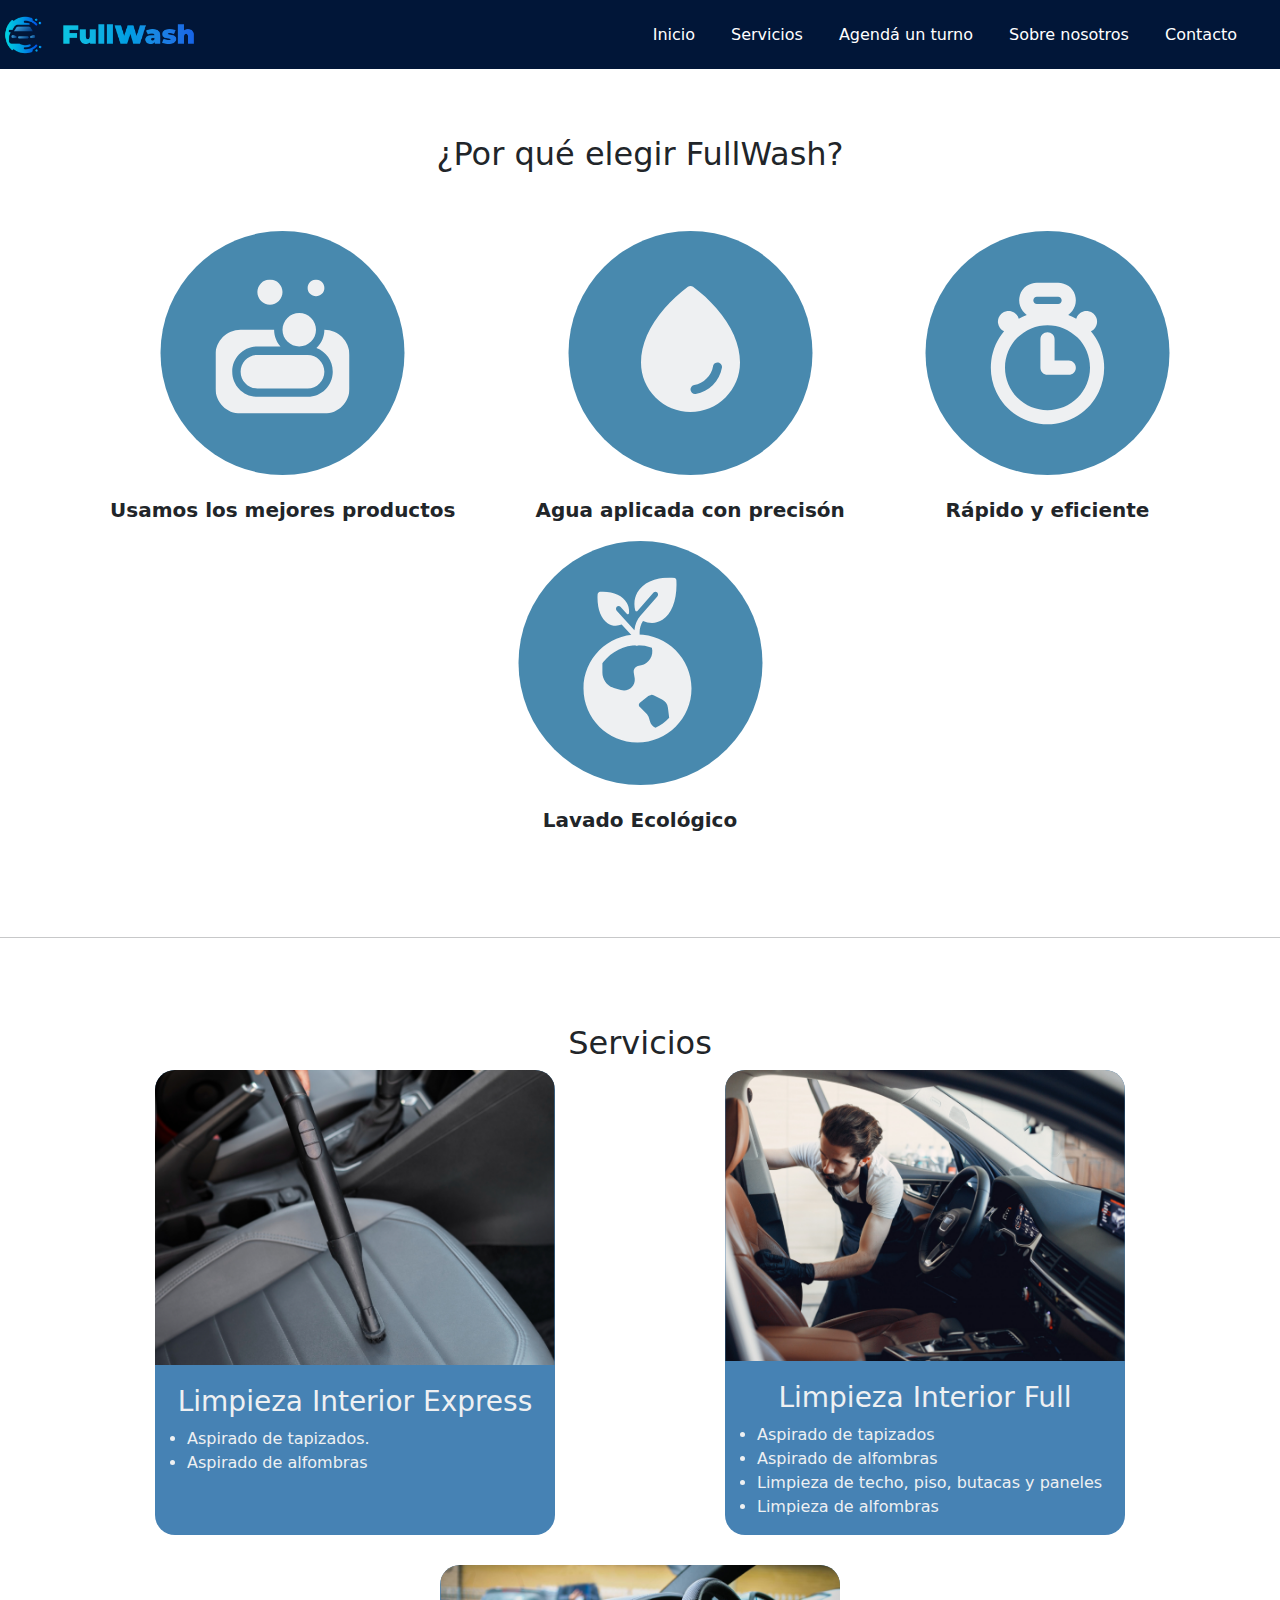
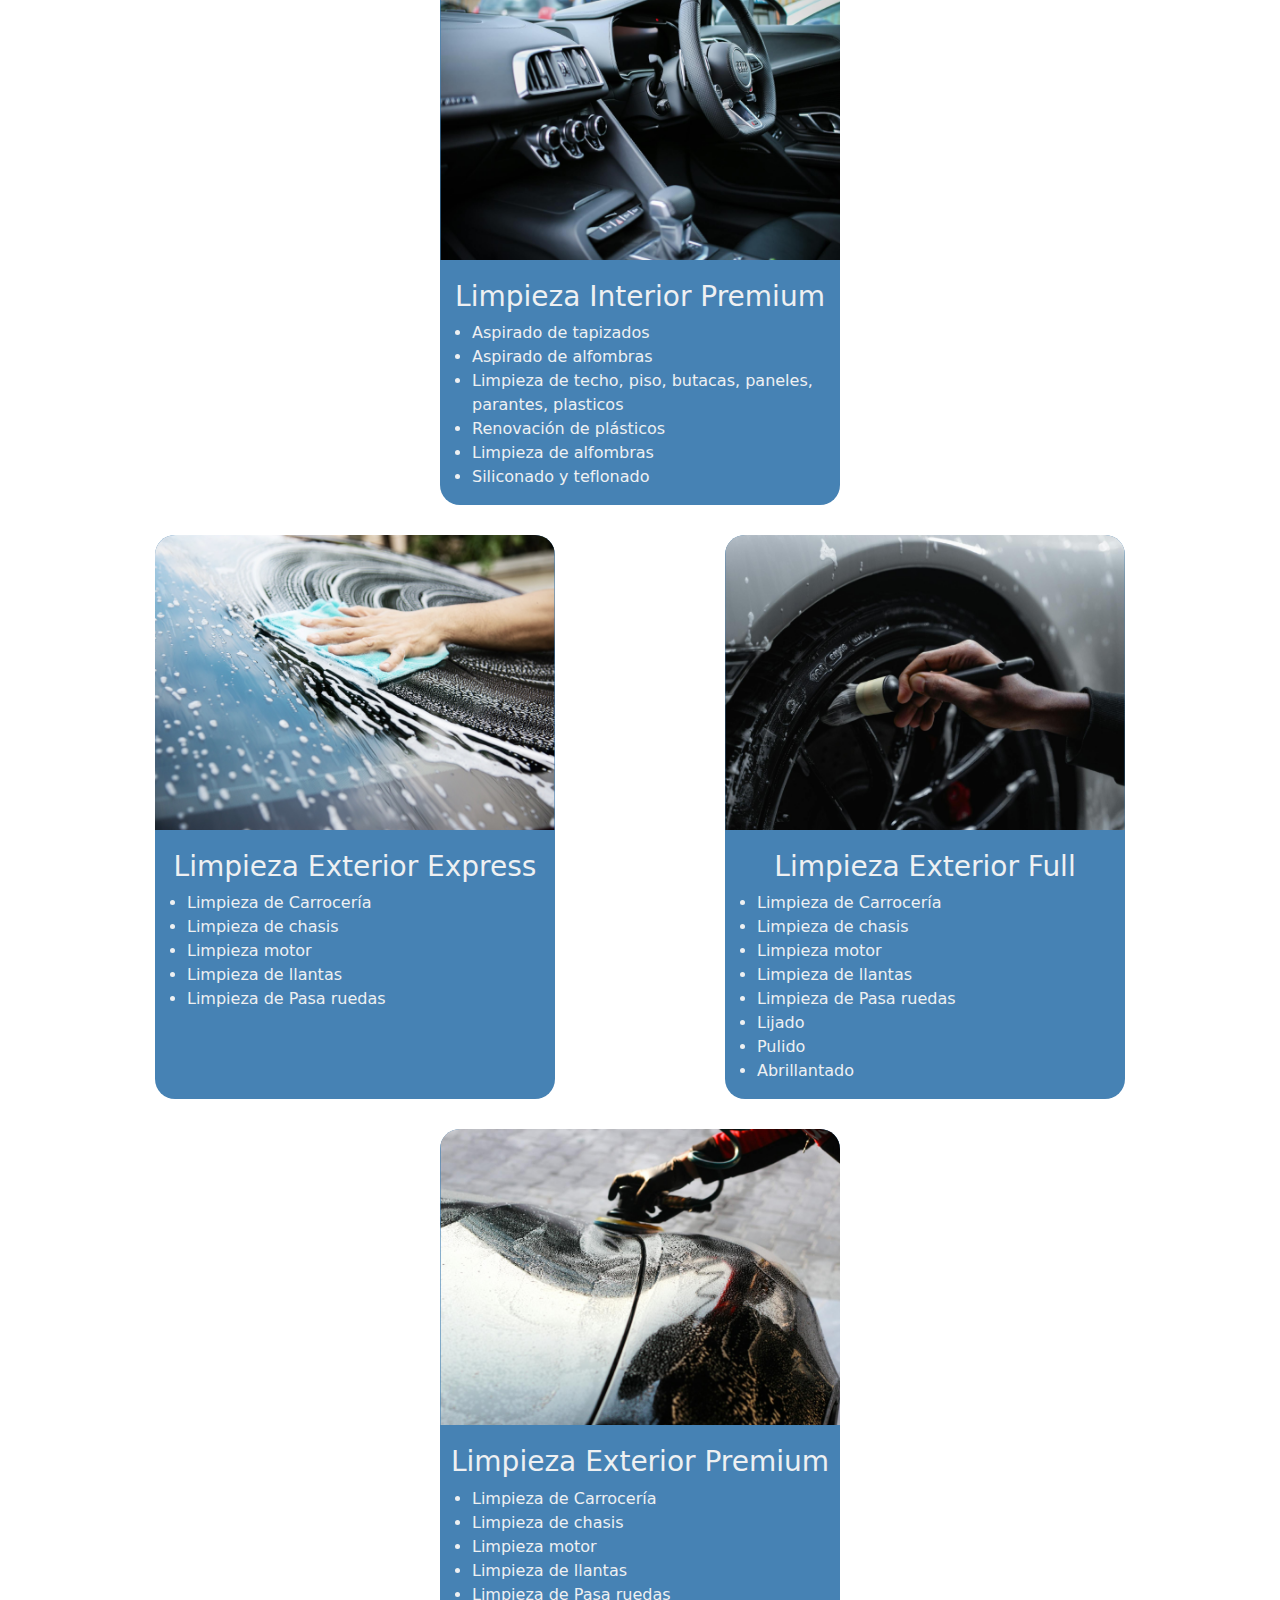
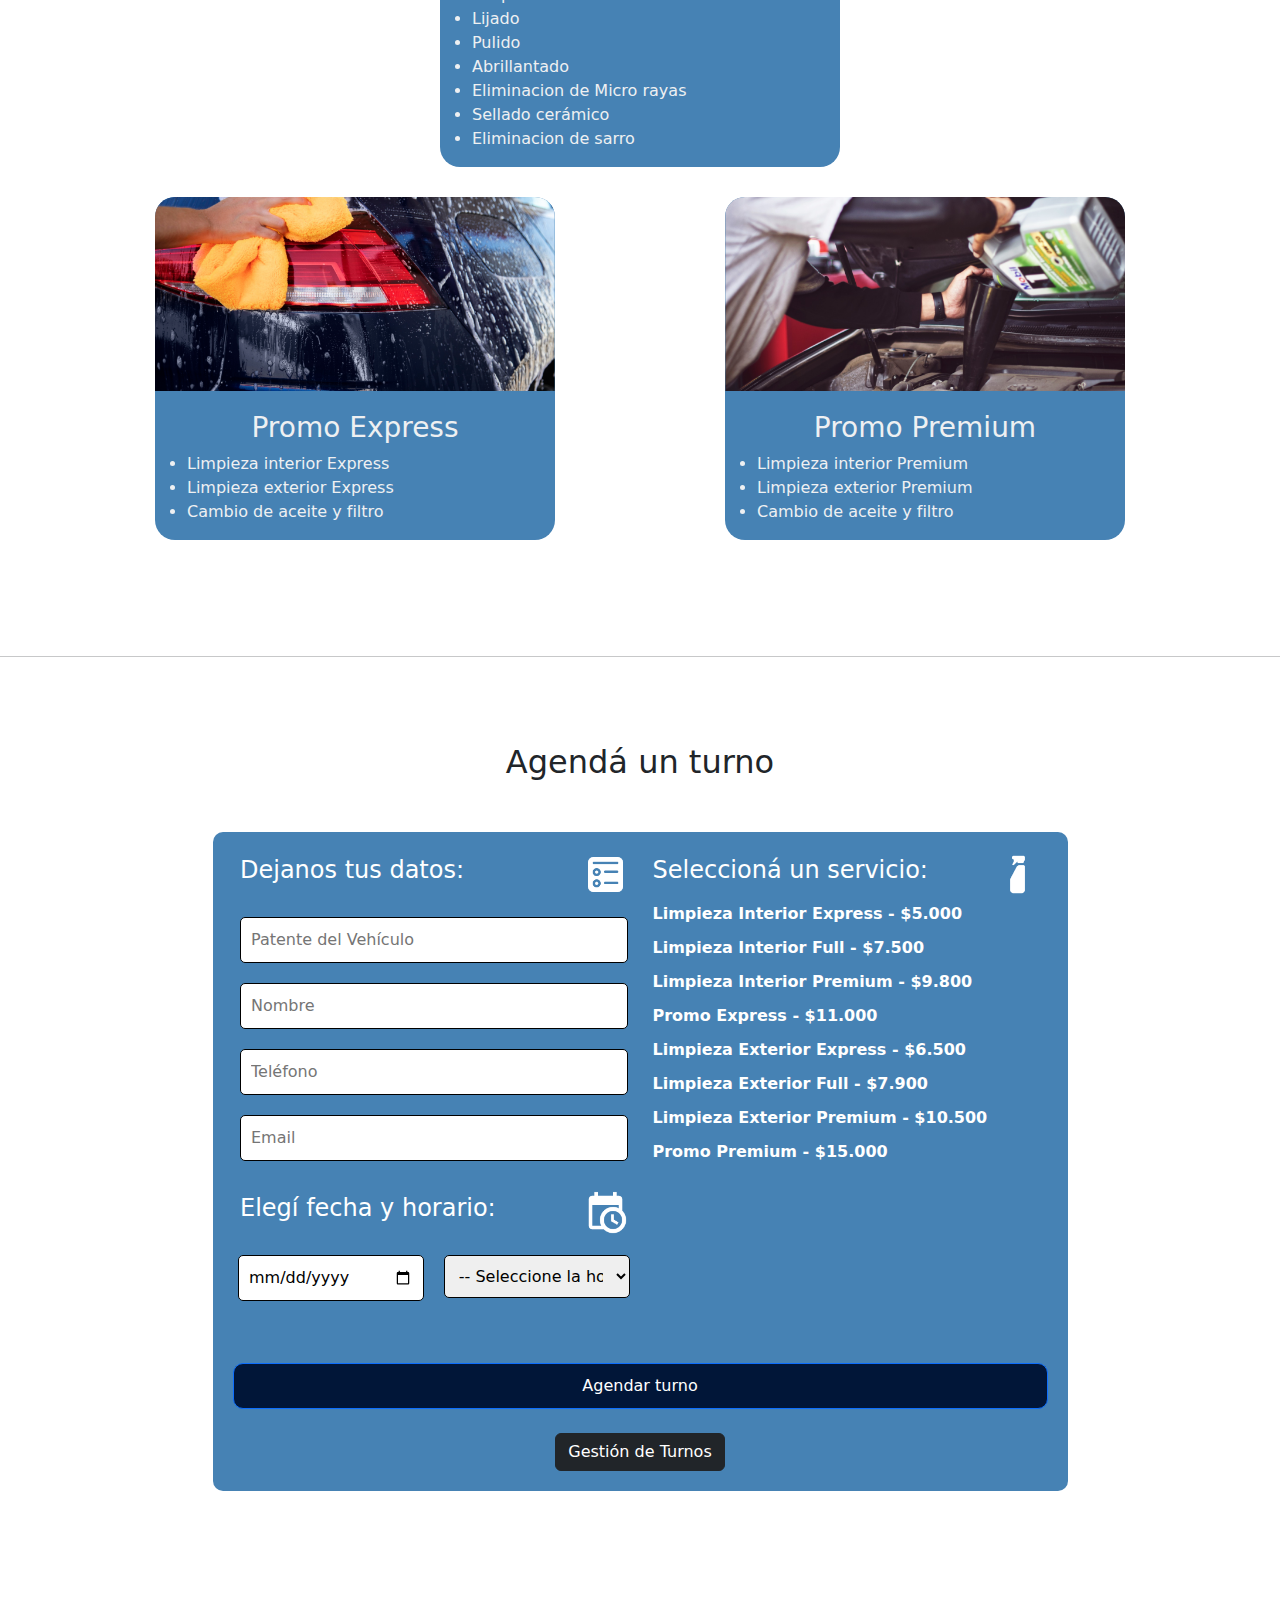
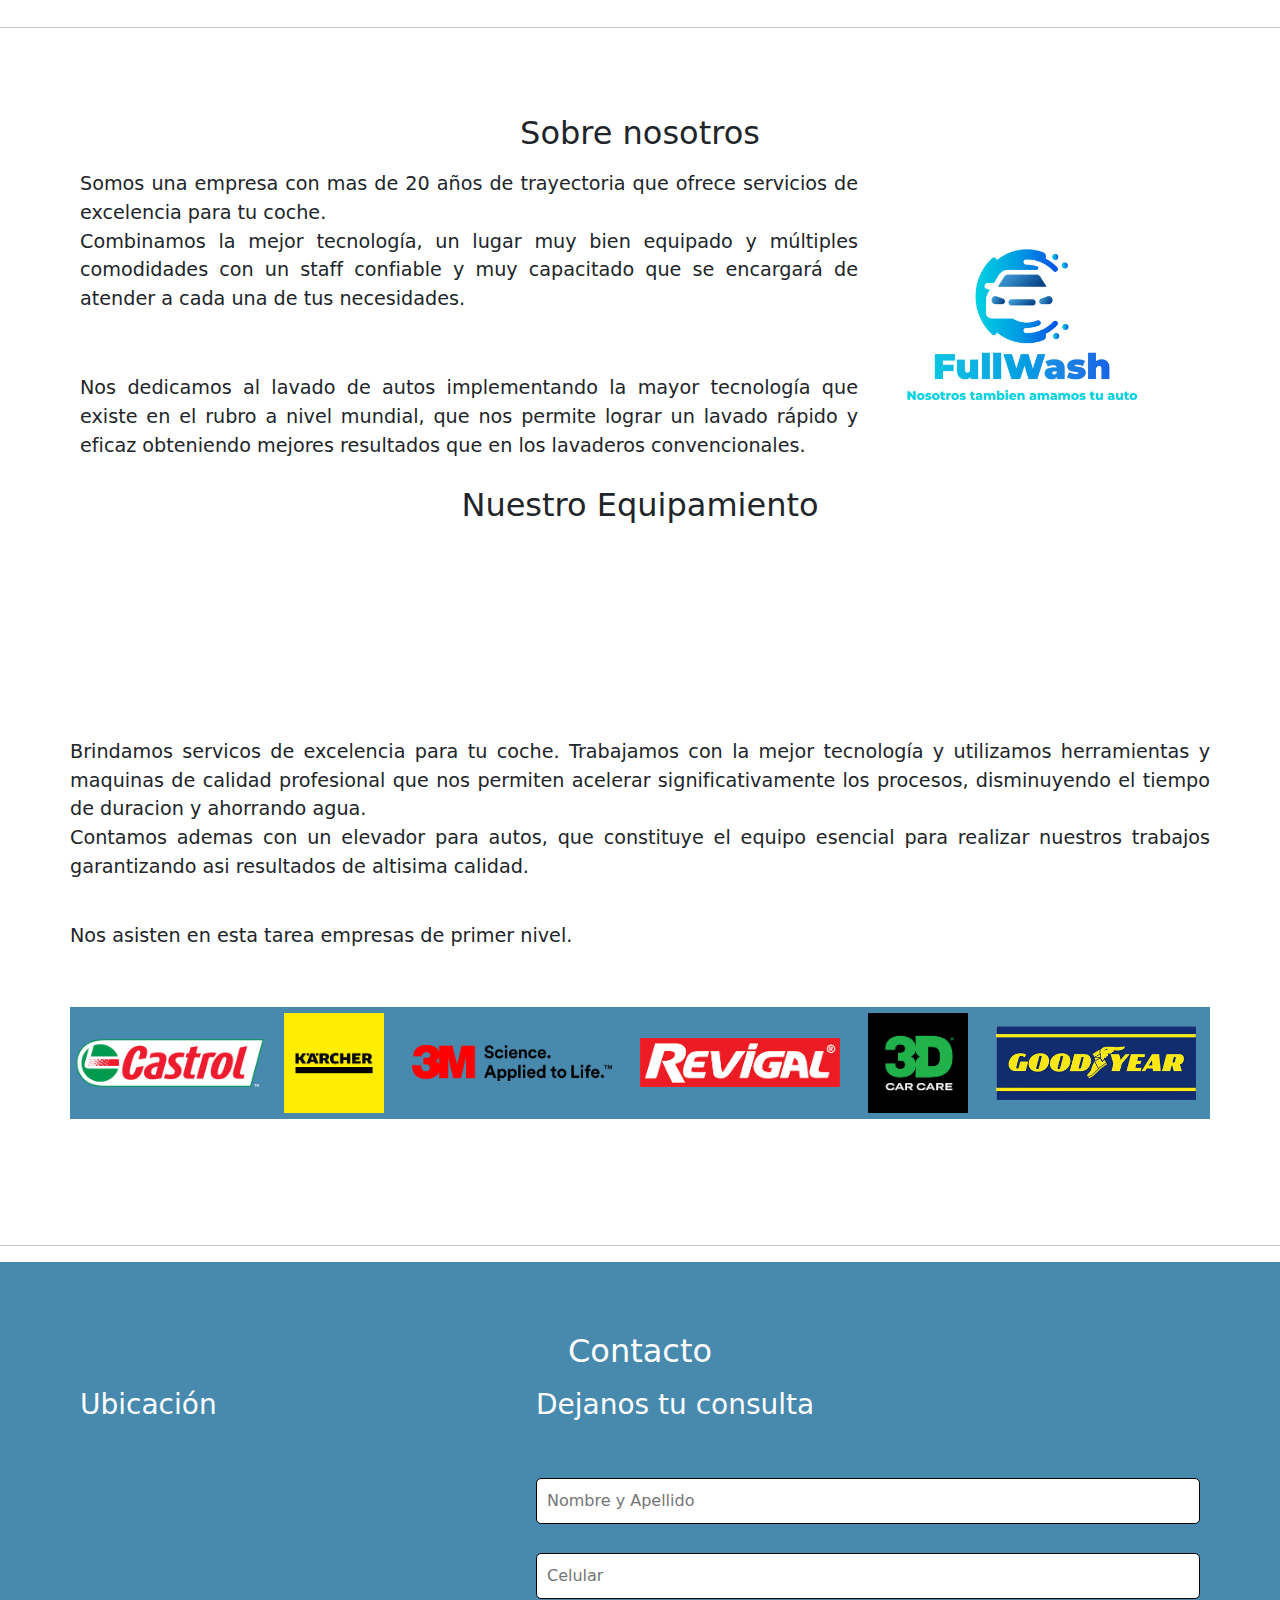
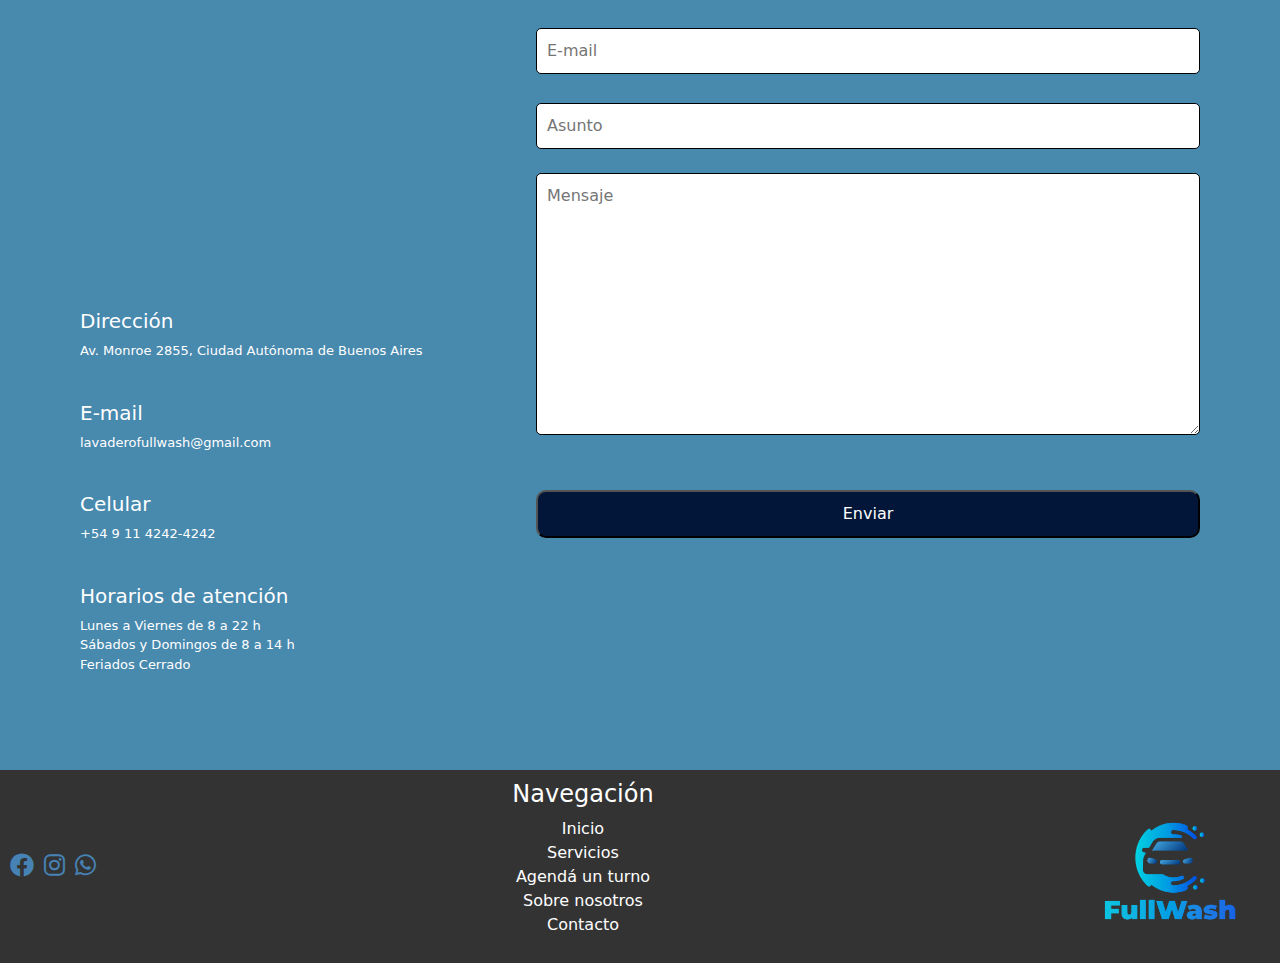
==== commit a695dd41: "Subo gestionTurnos" ====
--- a/index.html
+++ b/index.html
@@ -20,8 +20,8 @@
         <nav class="navbar navbar-expand-lg navbar-dark">
             <a class="navbar-brand  mr-auto" href="#inicio">
                 <img class="header-logo" src="img/header-logo.png" alt="Header logo"></a>
-            <button class="navbar-toggler" id="navbar-toggler" type="button" data-toggle="collapse" data-target="#navbarNav"
-                aria-controls="navbarNav" aria-expanded="false" aria-label="Toggle navigation">
+            <button class="navbar-toggler" id="navbar-toggler" type="button" data-toggle="collapse"
+                data-target="#navbarNav" aria-controls="navbarNav" aria-expanded="false" aria-label="Toggle navigation">
                 <span class="navbar-toggler-icon"></span>
             </button>
             <div class="collapse navbar-collapse justify-content-end" id="navbarNav">
@@ -195,18 +195,20 @@
                         </div>
                         <form id="formulario" action="#">
                             <div class="campo">
+                                <input type="text" id="patente" name="patente" placeholder="Patente del Vehículo" required>
+                            </div>
+                            <div class="error" id="error-patente"></div>
+
+                            <div class="campo">
                                 <input type="text" id="nombre" name="nombre" placeholder="Nombre" required>
                             </div>
                             <div class="error" id="error-nombre"></div>
+
                             <div class="campo">
                                 <input type="number" id="telefono" name="telefono" placeholder="Teléfono" required>
                             </div>
                             <div class="error" id="error-telefono"></div>
-                            <div class="campo">
-                                <input type="text" id="patente" name="patente" placeholder="Patente del Vehículo"
-                                    required>
-                            </div>
-                            <div class="error" id="error-patente"></div>
+                            
                             <div class="campo">
                                 <input type="email" id="email" name="email" placeholder="Email" required>
                             </div>
@@ -291,6 +293,10 @@
                             <br>
                             <button class="btn btn-primary" id="btn-agendar" type="button"
                                 onclick="agendarTurno()">Agendar turno</button>
+
+                            <div class="d-grid gap-2 d-md-flex justify-content-md-center mt-3">
+                                <a href="gestionTurnos.html" class="btn btn-dark">Gestión de Turnos</a>
+                            </div>
                         </div>
                     </div>
                 </div>
@@ -417,9 +423,12 @@
 
         <footer id="footer">
             <div class="footer-icons">
-                <a href="https://www.facebook.com/lavaderoFullWash" target="_blank"><i class="fa-brands fa-facebook fa-xl"></i></a>
-                <a href="https://www.instagram.com/lavaderoFullWash" target="_blank"><i class="fa-brands fa-instagram fa-xl"></i></a>
-                <a href="https://api.whatsapp.com/send?phone=5491139038587" target="_blank"><i class="fa-brands fa-whatsapp fa-xl"></i></a>
+                <a href="https://www.facebook.com/lavaderoFullWash" target="_blank"><i
+                        class="fa-brands fa-facebook fa-xl"></i></a>
+                <a href="https://www.instagram.com/lavaderoFullWash" target="_blank"><i
+                        class="fa-brands fa-instagram fa-xl"></i></a>
+                <a href="https://api.whatsapp.com/send?phone=5491139038587" target="_blank"><i
+                        class="fa-brands fa-whatsapp fa-xl"></i></a>
             </div>
 
             <div>
--- a/css/styles.css
+++ b/css/styles.css
@@ -734,4 +734,13 @@
         width: 100%;
         align-content: center;
     }
+
+    /* CRUD */
+    .inline-elements {
+        display: flex;
+        align-items: center;
+    }
+    .inline-elements input[type="text"] {
+        margin-right: 10px;
+    }
 }